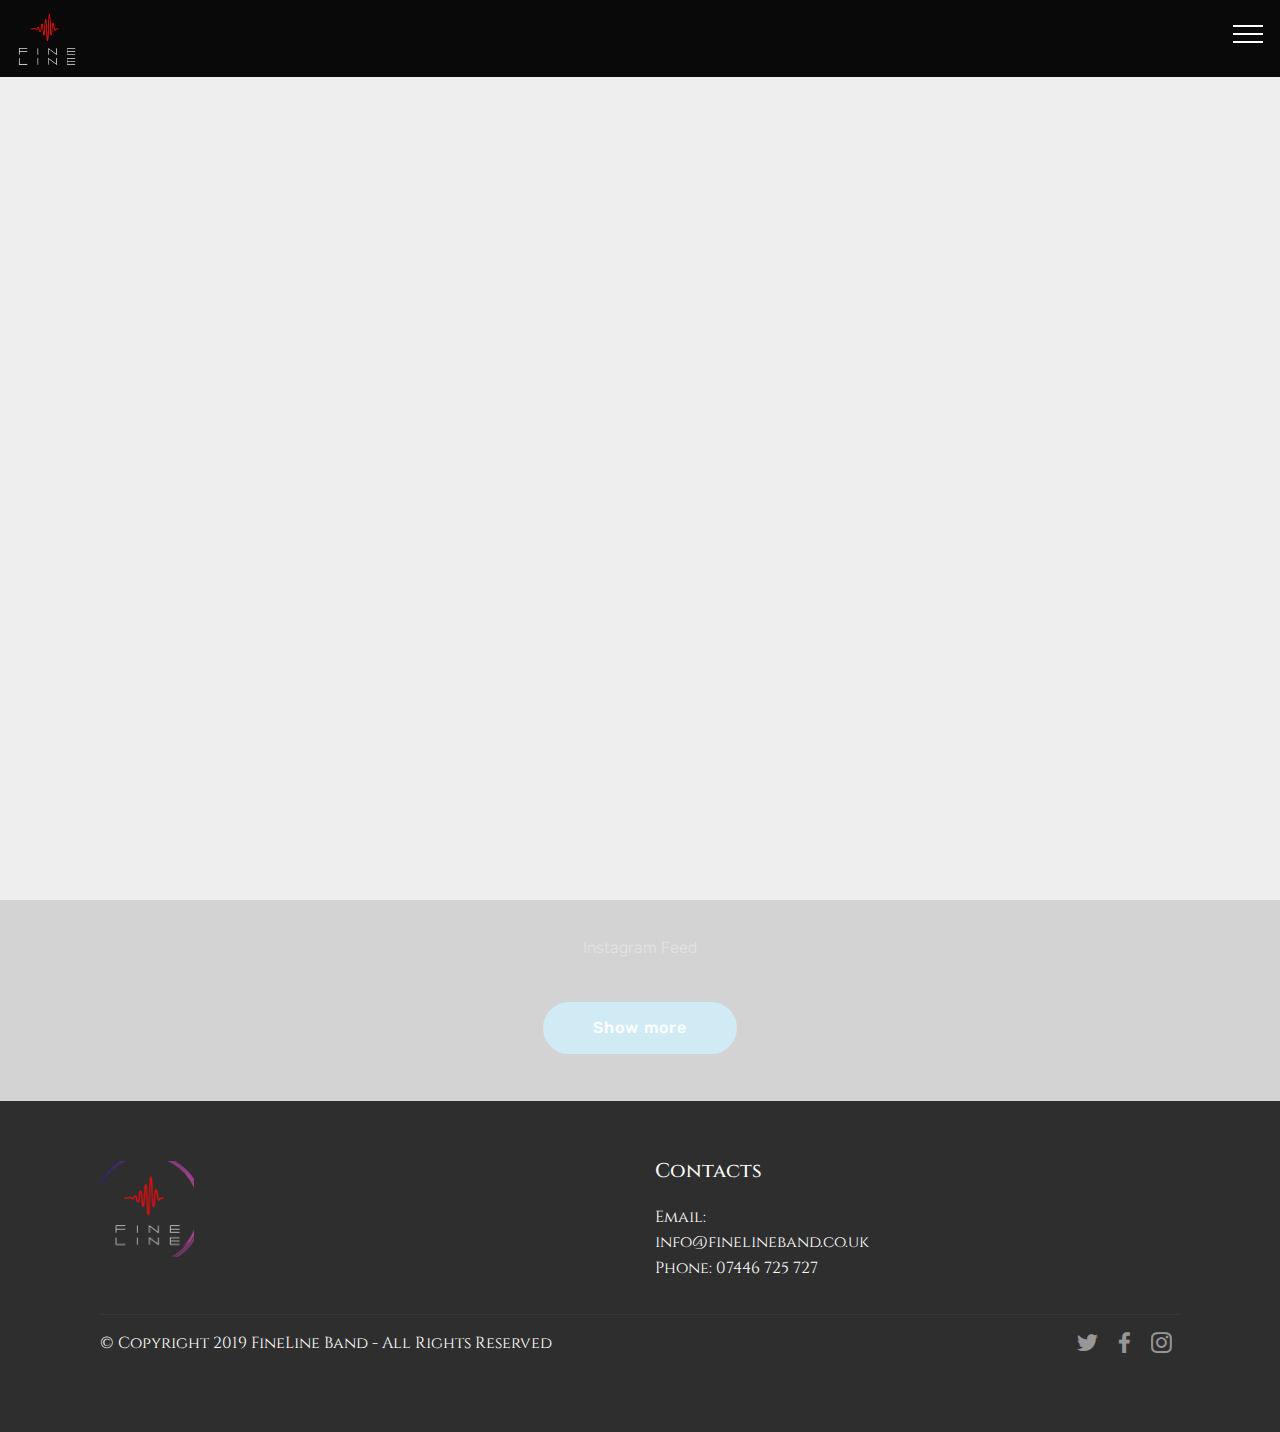
==== index.html @ c159d043 "Update index.html" ====
<!DOCTYPE html>
<html  >
<head>
  <!-- Site made with Mobirise Website Builder v4.11.2, https://mobirise.com -->
  <meta charset="UTF-8">
  <meta http-equiv="X-UA-Compatible" content="IE=edge">
  <meta name="generator" content="Mobirise v4.11.2, mobirise.com">
  <meta name="viewport" content="width=device-width, initial-scale=1, minimum-scale=1">
  <link rel="shortcut icon" href="assets/images/color-logo-transparent-116x114.png" type="image/x-icon">
  <meta name="description" content="">
  
  <title>Home</title>
  <link rel="stylesheet" href="assets/web/assets/mobirise-icons2/mobirise2.css">
  <link rel="stylesheet" href="assets/web/assets/mobirise-icons/mobirise-icons.css">
  <link rel="stylesheet" href="assets/bootstrap/css/bootstrap.min.css">
  <link rel="stylesheet" href="assets/bootstrap/css/bootstrap-grid.min.css">
  <link rel="stylesheet" href="assets/bootstrap/css/bootstrap-reboot.min.css">
  <link rel="stylesheet" href="assets/dropdown/css/style.css">
  <link rel="stylesheet" href="assets/tether/tether.min.css">
  <link rel="stylesheet" href="assets/socicon/css/styles.css">
  <link rel="stylesheet" href="assets/style.css">
  <link rel="stylesheet" href="assets/slick.css">
  <link rel="stylesheet" href="assets/theme/css/style.css">
  <link rel="preload" as="style" href="assets/mobirise/css/mbr-additional.css"><link rel="stylesheet" href="assets/mobirise/css/mbr-additional.css" type="text/css">
  
  
  
</head>
<body>
  <section class="menu cid-qTkzRZLJNu" once="menu" id="menu1-0">

    

    <nav class="navbar navbar-expand beta-menu navbar-dropdown align-items-center navbar-fixed-top collapsed">
        <button class="navbar-toggler navbar-toggler-right" type="button" data-toggle="collapse" data-target="#navbarSupportedContent" aria-controls="navbarSupportedContent" aria-expanded="false" aria-label="Toggle navigation">
            <div class="hamburger">
                <span></span>
                <span></span>
                <span></span>
                <span></span>
            </div>
        </button>
        <div class="menu-logo">
            <div class="navbar-brand">
                <span class="navbar-logo">
                    <a href="http://www.finelineband.co.uk">
                         <img src="assets/images/color-logo-transparent-116x114.png" alt="Mobirise" title="" style="height: 3.8rem;">
                    </a>
                </span>
                <span class="navbar-caption-wrap"><a class="navbar-caption text-white display-7" href="http://www.finelineband.co.uk"><br><br></a></span>
            </div>
        </div>
        <div class="collapse navbar-collapse" id="navbarSupportedContent">
            <ul class="navbar-nav nav-dropdown nav-right" data-app-modern-menu="true"><li class="nav-item">
                    <a class="nav-link link text-white display-4" href="https://www.facebook.com/pg/FineLineBandUK/events/?ref=page_internal" target="_blank"><span class="mbri-italic mbr-iconfont mbr-iconfont-btn"></span>About Us</a>
                </li><li class="nav-item"><a class="nav-link link text-white display-4" href="https://www.facebook.com/pg/FineLineBandUK/events/?ref=page_internal" target="_blank"><span class="mobi-mbri mobi-mbri-alert mbr-iconfont mbr-iconfont-btn"></span>Events</a></li></ul>
            
        </div>
    </nav>
</section>

<section class="engine"><a href="https://mobirise.info/n">simple web templates</a></section><section class="cid-qTkA127IK8 mbr-fullscreen" data-bg-video="https://www.youtube.com/embed/5vQicSEnjKI?rel=0&amp;showinfo=0&amp;autoplay=0&amp;mute=1&amp;loop=0" id="header2-1">

    

    

    <div class="container align-center">
        <div class="row justify-content-md-center">
            <div class="mbr-white col-md-10">
                
                
                
                
            </div>
        </div>
    </div>
    
</section>

<section class="mbr-instagram-feed" data-rows="2" data-per-row-slider="" data-spacing="3" data-full-width="" data-token="8498760851.727bfe1.b28c73f91b1c40fe9039721c25853ff3" data-per-row-grid="6" id="instagram-feed-block-b" data-rv-view="6" style="background-color: rgb(35, 35, 35); padding-top: 40px; padding-bottom: 40px;">
    
    <div class="container container_toggle">
        <div class="row">
            <div class="col">
                <div class="inst">
                    <h1 class="inst__title align-center mbr-fonts-style display-4">Instagram Feed</h1>
                    <div class="inst__content"></div>
                    <div class="inst__more mbr-section-btn align-center" buttons="0"><a class="btn btn-md btn-primary display-4" href="#">Show more</a></div>
                </div>
            </div>
        </div>
    </div>
</section>

<section class="cid-qTkAaeaxX5" id="footer1-2">

    

    

    <div class="container">
        <div class="media-container-row content text-white">
            <div class="col-12 col-md-3">
                <div class="media-wrap">
                    <a href="http://www.finelineband.co.uk">
                        <img src="assets/images/color-logo-transparent-122x124.png" alt="Mobirise" title="">
                    </a>
                </div>
            </div>
            <div class="col-12 col-md-3 mbr-fonts-style display-7">
                <h5 class="pb-3"></h5>
                <p class="mbr-text"></p>
            </div>
            <div class="col-12 col-md-3 mbr-fonts-style display-7">
                <h5 class="pb-3">
                    Contacts
                </h5>
                <p class="mbr-text">
                    Email: info@finelineband.co.uk &nbsp;&nbsp;<br>Phone: 07446 725 727<br></p>
            </div>
            <div class="col-12 col-md-3 mbr-fonts-style display-7">
                <h5 class="pb-3"></h5>
                <p class="mbr-text"></p>
            </div>
        </div>
        <div class="footer-lower">
            <div class="media-container-row">
                <div class="col-sm-12">
                    <hr>
                </div>
            </div>
            <div class="media-container-row mbr-white">
                <div class="col-sm-6 copyright">
                    <p class="mbr-text mbr-fonts-style display-7">
                        © Copyright 2019 FineLine Band - All Rights Reserved
                    </p>
                </div>
                <div class="col-md-6">
                    <div class="social-list align-right">
                        <div class="soc-item">
                            <a href="https://twitter.com/FineLineBandUK" target="_blank">
                                <span class="mbr-iconfont mbr-iconfont-social socicon-twitter socicon"></span>
                            </a>
                        </div>
                        <div class="soc-item">
                            <a href="https://www.facebook.com/FineLineBandUK/" target="_blank">
                                <span class="mbr-iconfont mbr-iconfont-social socicon-facebook socicon"></span>
                            </a>
                        </div>
                        <div class="soc-item">
                            <a href="https://www.instagram.com/finelineband" target="_blank">
                                <span class="mbr-iconfont mbr-iconfont-social socicon-instagram socicon"></span>
                            </a>
                        </div>
                        
                        
                        
                    </div>
                </div>
            </div>
        </div>
    </div>
</section>


  <script src="assets/web/assets/jquery/jquery.min.js"></script>
  <script src="assets/popper/popper.min.js"></script>
  <script src="assets/bootstrap/js/bootstrap.min.js"></script>
  <script src="assets/smoothscroll/smooth-scroll.js"></script>
  <script src="assets/dropdown/js/nav-dropdown.js"></script>
  <script src="assets/dropdown/js/navbar-dropdown.js"></script>
  <script src="assets/tether/tether.min.js"></script>
  <script src="assets/ytplayer/jquery.mb.ytplayer.min.js"></script>
  <script src="assets/vimeoplayer/jquery.mb.vimeo_player.js"></script>
  <script src="assets/touchswipe/jquery.touch-swipe.min.js"></script>
  <script src="assets/index.js"></script>
  <script src="assets/slick.min.js"></script>
  <script src="assets/theme/js/script.js"></script>
  
  
</body>
</html>
---- assets/web/assets/mobirise-icons2/mobirise2.css ----
@font-face {
  font-family: 'Moririse2';
  font-display: swap;
  src:  url('mobirise2.eot?f2bix4');
  src:  url('mobirise2.eot?f2bix4#iefix') format('embedded-opentype'),
    url('mobirise2.ttf?f2bix4') format('truetype'),
    url('mobirise2.woff?f2bix4') format('woff'),
    url('mobirise2.svg?f2bix4#mobirise2') format('svg');
  font-weight: normal;
  font-style: normal;
}

[class^="mobi-"], [class*=" mobi-"] {
  /* use !important to prevent issues with browser extensions that change fonts */
  font-family: 'Moririse2' !important;
  speak: none;
  font-style: normal;
  font-weight: normal;
  font-variant: normal;
  text-transform: none;
  line-height: 1;

  /* Better Font Rendering =========== */
  -webkit-font-smoothing: antialiased;
  -moz-osx-font-smoothing: grayscale;
}

.mobi-mbri-add-submenu:before {
  content: "\e900";
}
.mobi-mbri-alert:before {
  content: "\e901";
}
.mobi-mbri-align-center:before {
  content: "\e902";
}
.mobi-mbri-align-justify:before {
  content: "\e903";
}
.mobi-mbri-align-left:before {
  content: "\e904";
}
.mobi-mbri-align-right:before {
  content: "\e905";
}
.mobi-mbri-android:before {
  content: "\e906";
}
.mobi-mbri-apple:before {
  content: "\e907";
}
.mobi-mbri-arrow-down:before {
  content: "\e908";
}
.mobi-mbri-arrow-next:before {
  content: "\e909";
}
.mobi-mbri-arrow-prev:before {
  content: "\e90a";
}
.mobi-mbri-arrow-up:before {
  content: "\e90b";
}
.mobi-mbri-bold:before {
  content: "\e90c";
}
.mobi-mbri-bookmark:before {
  content: "\e90d";
}
.mobi-mbri-bootstrap:before {
  content: "\e90e";
}
.mobi-mbri-briefcase:before {
  content: "\e90f";
}
.mobi-mbri-browse:before {
  content: "\e910";
}
.mobi-mbri-bulleted-list:before {
  content: "\e911";
}
.mobi-mbri-calendar:before {
  content: "\e912";
}
.mobi-mbri-camera:before {
  content: "\e913";
}
.mobi-mbri-cart-add:before {
  content: "\e914";
}
.mobi-mbri-cart-full:before {
  content: "\e915";
}
.mobi-mbri-cash:before {
  content: "\e916";
}
.mobi-mbri-change-style:before {
  content: "\e917";
}
.mobi-mbri-chat:before {
  content: "\e918";
}
.mobi-mbri-clock:before {
  content: "\e919";
}
.mobi-mbri-close:before {
  content: "\e91a";
}
.mobi-mbri-cloud:before {
  content: "\e91b";
}
.mobi-mbri-code:before {
  content: "\e91c";
}
.mobi-mbri-contact-form:before {
  content: "\e91d";
}
.mobi-mbri-credit-card:before {
  content: "\e91e";
}
.mobi-mbri-cursor-click:before {
  content: "\e91f";
}
.mobi-mbri-cust-feedback:before {
  content: "\e920";
}
.mobi-mbri-database:before {
  content: "\e921";
}
.mobi-mbri-delivery:before {
  content: "\e922";
}
.mobi-mbri-desktop:before {
  content: "\e923";
}
.mobi-mbri-devices:before {
  content: "\e924";
}
.mobi-mbri-down:before {
  content: "\e925";
}
.mobi-mbri-download-2:before {
  content: "\e926";
}
.mobi-mbri-download:before {
  content: "\e927";
}
.mobi-mbri-drag-n-drop-2:before {
  content: "\e928";
}
.mobi-mbri-drag-n-drop:before {
  content: "\e929";
}
.mobi-mbri-edit-2:before {
  content: "\e92a";
}
.mobi-mbri-edit:before {
  content: "\e92b";
}
.mobi-mbri-error:before {
  content: "\e92c";
}
.mobi-mbri-extension:before {
  content: "\e92d";
}
.mobi-mbri-features:before {
  content: "\e92e";
}
.mobi-mbri-file:before {
  content: "\e92f";
}
.mobi-mbri-flag:before {
  content: "\e930";
}
.mobi-mbri-folder:before {
  content: "\e931";
}
.mobi-mbri-gift:before {
  content: "\e932";
}
.mobi-mbri-github:before {
  content: "\e933";
}
.mobi-mbri-globe-2:before {
  content: "\e934";
}
.mobi-mbri-globe:before {
  content: "\e935";
}
.mobi-mbri-growing-chart:before {
  content: "\e936";
}
.mobi-mbri-hearth:before {
  content: "\e937";
}
.mobi-mbri-help:before {
  content: "\e938";
}
.mobi-mbri-home:before {
  content: "\e939";
}
.mobi-mbri-hot-cup:before {
  content: "\e93a";
}
.mobi-mbri-idea:before {
  content: "\e93b";
}
.mobi-mbri-image-gallery:before {
  content: "\e93c";
}
.mobi-mbri-image-slider:before {
  content: "\e93d";
}
.mobi-mbri-info:before {
  content: "\e93e";
}
.mobi-mbri-italic:before {
  content: "\e93f";
}
.mobi-mbri-key:before {
  content: "\e940";
}
.mobi-mbri-laptop:before {
  content: "\e941";
}
.mobi-mbri-layers:before {
  content: "\e942";
}
.mobi-mbri-left-right:before {
  content: "\e943";
}
.mobi-mbri-left:before {
  content: "\e944";
}
.mobi-mbri-letter:before {
  content: "\e945";
}
.mobi-mbri-like:before {
  content: "\e946";
}
.mobi-mbri-link:before {
  content: "\e947";
}
.mobi-mbri-lock:before {
  content: "\e948";
}
.mobi-mbri-login:before {
  content: "\e949";
}
.mobi-mbri-logout:before {
  content: "\e94a";
}
.mobi-mbri-magic-stick:before {
  content: "\e94b";
}
.mobi-mbri-map-pin:before {
  content: "\e94c";
}
.mobi-mbri-menu:before {
  content: "\e94d";
}
.mobi-mbri-mobile-2:before {
  content: "\e94e";
}
.mobi-mbri-mobile-horizontal:before {
  content: "\e94f";
}
.mobi-mbri-mobile:before {
  content: "\e950";
}
.mobi-mbri-mobirise:before {
  content: "\e951";
}
.mobi-mbri-more-horizontal:before {
  content: "\e952";
}
.mobi-mbri-more-vertical:before {
  content: "\e953";
}
.mobi-mbri-music:before {
  content: "\e954";
}
.mobi-mbri-new-file:before {
  content: "\e955";
}
.mobi-mbri-numbered-list:before {
  content: "\e956";
}
.mobi-mbri-opened-folder:before {
  content: "\e957";
}
.mobi-mbri-pages:before {
  content: "\e958";
}
.mobi-mbri-paper-plane:before {
  content: "\e959";
}
.mobi-mbri-paperclip:before {
  content: "\e95a";
}
.mobi-mbri-phone:before {
  content: "\e95b";
}
.mobi-mbri-photo:before {
  content: "\e95c";
}
.mobi-mbri-photos:before {
  content: "\e95d";
}
.mobi-mbri-pin:before {
  content: "\e95e";
}
.mobi-mbri-play:before {
  content: "\e95f";
}
.mobi-mbri-plus:before {
  content: "\e960";
}
.mobi-mbri-preview:before {
  content: "\e961";
}
.mobi-mbri-print:before {
  content: "\e962";
}
.mobi-mbri-protect:before {
  content: "\e963";
}
.mobi-mbri-question:before {
  content: "\e964";
}
.mobi-mbri-quote-left:before {
  content: "\e965";
}
.mobi-mbri-quote-right:before {
  content: "\e966";
}
.mobi-mbri-redo:before {
  content: "\e967";
}
.mobi-mbri-refresh:before {
  content: "\e968";
}
.mobi-mbri-responsive-2:before {
  content: "\e969";
}
.mobi-mbri-responsive:before {
  content: "\e96a";
}
.mobi-mbri-right:before {
  content: "\e96b";
}
.mobi-mbri-rocket:before {
  content: "\e96c";
}
.mobi-mbri-sad-face:before {
  content: "\e96d";
}
.mobi-mbri-sale:before {
  content: "\e96e";
}
.mobi-mbri-save:before {
  content: "\e96f";
}
.mobi-mbri-search:before {
  content: "\e970";
}
.mobi-mbri-setting-2:before {
  content: "\e971";
}
.mobi-mbri-setting-3:before {
  content: "\e972";
}
.mobi-mbri-setting:before {
  content: "\e973";
}
.mobi-mbri-share:before {
  content: "\e974";
}
.mobi-mbri-shopping-bag:before {
  content: "\e975";
}
.mobi-mbri-shopping-basket:before {
  content: "\e976";
}
.mobi-mbri-shopping-cart:before {
  content: "\e977";
}
.mobi-mbri-sites:before {
  content: "\e978";
}
.mobi-mbri-smile-face:before {
  content: "\e979";
}
.mobi-mbri-speed:before {
  content: "\e97a";
}
.mobi-mbri-star:before {
  content: "\e97b";
}
.mobi-mbri-success:before {
  content: "\e97c";
}
.mobi-mbri-sun:before {
  content: "\e97d";
}
.mobi-mbri-sun2:before {
  content: "\e97e";
}
.mobi-mbri-tablet-vertical:before {
  content: "\e97f";
}
.mobi-mbri-tablet:before {
  content: "\e980";
}
.mobi-mbri-target:before {
  content: "\e981";
}
.mobi-mbri-timer:before {
  content: "\e982";
}
.mobi-mbri-to-ftp:before {
  content: "\e983";
}
.mobi-mbri-to-local-drive:before {
  content: "\e984";
}
.mobi-mbri-touch-swipe:before {
  content: "\e985";
}
.mobi-mbri-touch:before {
  content: "\e986";
}
.mobi-mbri-trash:before {
  content: "\e987";
}
.mobi-mbri-underline:before {
  content: "\e988";
}
.mobi-mbri-undo:before {
  content: "\e989";
}
.mobi-mbri-unlink:before {
  content: "\e98a";
}
.mobi-mbri-unlock:before {
  content: "\e98b";
}
.mobi-mbri-up-down:before {
  content: "\e98c";
}
.mobi-mbri-up:before {
  content: "\e98d";
}
.mobi-mbri-update:before {
  content: "\e98e";
}
.mobi-mbri-upload-2:before {
  content: "\e98f";
}
.mobi-mbri-upload:before {
  content: "\e990";
}
.mobi-mbri-user-2:before {
  content: "\e991";
}
.mobi-mbri-user:before {
  content: "\e992";
}
.mobi-mbri-users:before {
  content: "\e993";
}
.mobi-mbri-video-play:before {
  content: "\e994";
}
.mobi-mbri-video:before {
  content: "\e995";
}
.mobi-mbri-watch:before {
  content: "\e996";
}
.mobi-mbri-website-theme-2:before {
  content: "\e997";
}
.mobi-mbri-website-theme:before {
  content: "\e998";
}
.mobi-mbri-wifi:before {
  content: "\e999";
}
.mobi-mbri-windows:before {
  content: "\e99a";
}
.mobi-mbri-zoom-in:before {
  content: "\e99b";
}
.mobi-mbri-zoom-out:before {
  content: "\e99c";
}
---- assets/web/assets/mobirise-icons/mobirise-icons.css ----
@font-face {
  font-family: 'MobiriseIcons';
  src:  url('mobirise-icons.eot?spat4u');
  src:  url('mobirise-icons.eot?spat4u#iefix') format('embedded-opentype'),
    url('mobirise-icons.ttf?spat4u') format('truetype'),
    url('mobirise-icons.woff?spat4u') format('woff'),
    url('mobirise-icons.svg?spat4u#MobiriseIcons') format('svg');
  font-weight: normal;
  font-style: normal;
  font-display: swap;
}

[class^="mbri-"], [class*=" mbri-"] {
  /* use !important to prevent issues with browser extensions that change fonts */
  font-family: MobiriseIcons !important;
  speak: none;
  font-style: normal;
  font-weight: normal;
  font-variant: normal;
  text-transform: none;
  line-height: 1;

  /* Better Font Rendering =========== */
  -webkit-font-smoothing: antialiased;
  -moz-osx-font-smoothing: grayscale;
}

.mbri-add-submenu:before {
  content: "\e900";
}
.mbri-alert:before {
  content: "\e901";
}
.mbri-align-center:before {
  content: "\e902";
}
.mbri-align-justify:before {
  content: "\e903";
}
.mbri-align-left:before {
  content: "\e904";
}
.mbri-align-right:before {
  content: "\e905";
}
.mbri-android:before {
  content: "\e906";
}
.mbri-apple:before {
  content: "\e907";
}
.mbri-arrow-down:before {
  content: "\e908";
}
.mbri-arrow-next:before {
  content: "\e909";
}
.mbri-arrow-prev:before {
  content: "\e90a";
}
.mbri-arrow-up:before {
  content: "\e90b";
}
.mbri-bold:before {
  content: "\e90c";
}
.mbri-bookmark:before {
  content: "\e90d";
}
.mbri-bootstrap:before {
  content: "\e90e";
}
.mbri-briefcase:before {
  content: "\e90f";
}
.mbri-browse:before {
  content: "\e910";
}
.mbri-bulleted-list:before {
  content: "\e911";
}
.mbri-calendar:before {
  content: "\e912";
}
.mbri-camera:before {
  content: "\e913";
}
.mbri-cart-add:before {
  content: "\e914";
}
.mbri-cart-full:before {
  content: "\e915";
}
.mbri-cash:before {
  content: "\e916";
}
.mbri-change-style:before {
  content: "\e917";
}
.mbri-chat:before {
  content: "\e918";
}
.mbri-clock:before {
  content: "\e919";
}
.mbri-close:before {
  content: "\e91a";
}
.mbri-cloud:before {
  content: "\e91b";
}
.mbri-code:before {
  content: "\e91c";
}
.mbri-contact-form:before {
  content: "\e91d";
}
.mbri-credit-card:before {
  content: "\e91e";
}
.mbri-cursor-click:before {
  content: "\e91f";
}
.mbri-cust-feedback:before {
  content: "\e920";
}
.mbri-database:before {
  content: "\e921";
}
.mbri-delivery:before {
  content: "\e922";
}
.mbri-desktop:before {
  content: "\e923";
}
.mbri-devices:before {
  content: "\e924";
}
.mbri-down:before {
  content: "\e925";
}
.mbri-download:before {
  content: "\e989";
}
.mbri-drag-n-drop:before {
  content: "\e927";
}
.mbri-drag-n-drop2:before {
  content: "\e928";
}
.mbri-edit:before {
  content: "\e929";
}
.mbri-edit2:before {
  content: "\e92a";
}
.mbri-error:before {
  content: "\e92b";
}
.mbri-extension:before {
  content: "\e92c";
}
.mbri-features:before {
  content: "\e92d";
}
.mbri-file:before {
  content: "\e92e";
}
.mbri-flag:before {
  content: "\e92f";
}
.mbri-folder:before {
  content: "\e930";
}
.mbri-gift:before {
  content: "\e931";
}
.mbri-github:before {
  content: "\e932";
}
.mbri-globe:before {
  content: "\e933";
}
.mbri-globe-2:before {
  content: "\e934";
}
.mbri-growing-chart:before {
  content: "\e935";
}
.mbri-hearth:before {
  content: "\e936";
}
.mbri-help:before {
  content: "\e937";
}
.mbri-home:before {
  content: "\e938";
}
.mbri-hot-cup:before {
  content: "\e939";
}
.mbri-idea:before {
  content: "\e93a";
}
.mbri-image-gallery:before {
  content: "\e93b";
}
.mbri-image-slider:before {
  content: "\e93c";
}
.mbri-info:before {
  content: "\e93d";
}
.mbri-italic:before {
  content: "\e93e";
}
.mbri-key:before {
  content: "\e93f";
}
.mbri-laptop:before {
  content: "\e940";
}
.mbri-layers:before {
  content: "\e941";
}
.mbri-left-right:before {
  content: "\e942";
}
.mbri-left:before {
  content: "\e943";
}
.mbri-letter:before {
  content: "\e944";
}
.mbri-like:before {
  content: "\e945";
}
.mbri-link:before {
  content: "\e946";
}
.mbri-lock:before {
  content: "\e947";
}
.mbri-login:before {
  content: "\e948";
}
.mbri-logout:before {
  content: "\e949";
}
.mbri-magic-stick:before {
  content: "\e94a";
}
.mbri-map-pin:before {
  content: "\e94b";
}
.mbri-menu:before {
  content: "\e94c";
}
.mbri-mobile:before {
  content: "\e94d";
}
.mbri-mobile2:before {
  content: "\e94e";
}
.mbri-mobirise:before {
  content: "\e94f";
}
.mbri-more-horizontal:before {
  content: "\e950";
}
.mbri-more-vertical:before {
  content: "\e951";
}
.mbri-music:before {
  content: "\e952";
}
.mbri-new-file:before {
  content: "\e953";
}
.mbri-numbered-list:before {
  content: "\e954";
}
.mbri-opened-folder:before {
  content: "\e955";
}
.mbri-pages:before {
  content: "\e956";
}
.mbri-paper-plane:before {
  content: "\e957";
}
.mbri-paperclip:before {
  content: "\e958";
}
.mbri-photo:before {
  content: "\e959";
}
.mbri-photos:before {
  content: "\e95a";
}
.mbri-pin:before {
  content: "\e95b";
}
.mbri-play:before {
  content: "\e95c";
}
.mbri-plus:before {
  content: "\e95d";
}
.mbri-preview:before {
  content: "\e95e";
}
.mbri-print:before {
  content: "\e95f";
}
.mbri-protect:before {
  content: "\e960";
}
.mbri-question:before {
  content: "\e961";
}
.mbri-quote-left:before {
  content: "\e962";
}
.mbri-quote-right:before {
  content: "\e963";
}
.mbri-refresh:before {
  content: "\e964";
}
.mbri-responsive:before {
  content: "\e965";
}
.mbri-right:before {
  content: "\e966";
}
.mbri-rocket:before {
  content: "\e967";
}
.mbri-sad-face:before {
  content: "\e968";
}
.mbri-sale:before {
  content: "\e969";
}
.mbri-save:before {
  content: "\e96a";
}
.mbri-search:before {
  content: "\e96b";
}
.mbri-setting:before {
  content: "\e96c";
}
.mbri-setting2:before {
  content: "\e96d";
}
.mbri-setting3:before {
  content: "\e96e";
}
.mbri-share:before {
  content: "\e96f";
}
.mbri-shopping-bag:before {
  content: "\e970";
}
.mbri-shopping-basket:before {
  content: "\e971";
}
.mbri-shopping-cart:before {
  content: "\e972";
}
.mbri-sites:before {
  content: "\e973";
}
.mbri-smile-face:before {
  content: "\e974";
}
.mbri-speed:before {
  content: "\e975";
}
.mbri-star:before {
  content: "\e976";
}
.mbri-success:before {
  content: "\e977";
}
.mbri-sun:before {
  content: "\e978";
}
.mbri-sun2:before {
  content: "\e979";
}
.mbri-tablet:before {
  content: "\e97a";
}
.mbri-tablet-vertical:before {
  content: "\e97b";
}
.mbri-target:before {
  content: "\e97c";
}
.mbri-timer:before {
  content: "\e97d";
}
.mbri-to-ftp:before {
  content: "\e97e";
}
.mbri-to-local-drive:before {
  content: "\e97f";
}
.mbri-touch-swipe:before {
  content: "\e980";
}
.mbri-touch:before {
  content: "\e981";
}
.mbri-trash:before {
  content: "\e982";
}
.mbri-underline:before {
  content: "\e983";
}
.mbri-unlink:before {
  content: "\e984";
}
.mbri-unlock:before {
  content: "\e985";
}
.mbri-up-down:before {
  content: "\e986";
}
.mbri-up:before {
  content: "\e987";
}
.mbri-update:before {
  content: "\e988";
}
.mbri-upload:before {
 content: "\e926"; 
}
.mbri-user:before {
  content: "\e98a";
}
.mbri-user2:before {
  content: "\e98b";
}
.mbri-users:before {
  content: "\e98c";
}
.mbri-video:before {
  content: "\e98d";
}
.mbri-video-play:before {
  content: "\e98e";
}
.mbri-watch:before {
  content: "\e98f";
}
.mbri-website-theme:before {
  content: "\e990";
}
.mbri-wifi:before {
  content: "\e991";
}
.mbri-windows:before {
  content: "\e992";
}
.mbri-zoom-out:before {
  content: "\e993";
}
.mbri-redo:before {
  content: "\e994";
}
.mbri-undo:before {
  content: "\e995";
}
---- assets/dropdown/css/style.css ----
.navbar-dropdown {
  left: 0;
  padding: 0;
  position: absolute;
  right: 0;
  top: 0;
  transition: all 0.45s ease;
  z-index: 1030;
  background: #282828; }
  .navbar-dropdown .navbar-logo {
    margin-right: 0.8rem;
    transition: margin 0.3s ease-in-out;
    vertical-align: middle; }
    .navbar-dropdown .navbar-logo img {
      height: 3.125rem;
      transition: all 0.3s ease-in-out; }
    .navbar-dropdown .navbar-logo.mbr-iconfont {
      font-size: 3.125rem;
      line-height: 3.125rem; }
  .navbar-dropdown .navbar-caption {
    font-weight: 700;
    white-space: normal;
    vertical-align: -4px;
    line-height: 3.125rem !important; }
    .navbar-dropdown .navbar-caption, .navbar-dropdown .navbar-caption:hover {
      color: inherit;
      text-decoration: none; }
  .navbar-dropdown .mbr-iconfont + .navbar-caption {
    vertical-align: -1px; }
  .navbar-dropdown.navbar-fixed-top {
    position: fixed; }
  .navbar-dropdown .navbar-brand span {
    vertical-align: -4px; }
  .navbar-dropdown.bg-color.transparent {
    background: none; }
  .navbar-dropdown.navbar-short .navbar-brand {
    padding: 0.625rem 0; }
    .navbar-dropdown.navbar-short .navbar-brand span {
      vertical-align: -1px; }
  .navbar-dropdown.navbar-short .navbar-caption {
    line-height: 2.375rem !important;
    vertical-align: -2px; }
  .navbar-dropdown.navbar-short .navbar-logo {
    margin-right: 0.5rem; }
    .navbar-dropdown.navbar-short .navbar-logo img {
      height: 2.375rem; }
    .navbar-dropdown.navbar-short .navbar-logo.mbr-iconfont {
      font-size: 2.375rem;
      line-height: 2.375rem; }
  .navbar-dropdown.navbar-short .mbr-table-cell {
    height: 3.625rem; }
  .navbar-dropdown .navbar-close {
    left: 0.6875rem;
    position: fixed;
    top: 0.75rem;
    z-index: 1000; }
  .navbar-dropdown .hamburger-icon {
    content: "";
    display: inline-block;
    vertical-align: middle;
    width: 16px;
    -webkit-box-shadow: 0 -6px 0 1px #282828,0 0 0 1px #282828,0 6px 0 1px #282828;
    -moz-box-shadow: 0 -6px 0 1px #282828,0 0 0 1px #282828,0 6px 0 1px #282828;
    box-shadow: 0 -6px 0 1px #282828,0 0 0 1px #282828,0 6px 0 1px #282828; }

.dropdown-menu .dropdown-toggle[data-toggle="dropdown-submenu"]::after {
  border-bottom: 0.35em solid transparent;
  border-left: 0.35em solid;
  border-right: 0;
  border-top: 0.35em solid transparent;
  margin-left: 0.3rem; }

.dropdown-menu .dropdown-item:focus {
  outline: 0; }

.nav-dropdown {
  font-size: 0.75rem;
  font-weight: 500;
  height: auto !important; }
  .nav-dropdown .nav-btn {
    padding-left: 1rem; }
  .nav-dropdown .link {
    margin: .667em 1.667em;
    font-weight: 500;
    padding: 0;
    transition: color .2s ease-in-out; }
    .nav-dropdown .link.dropdown-toggle {
      margin-right: 2.583em; }
      .nav-dropdown .link.dropdown-toggle::after {
        margin-left: .25rem;
        border-top: 0.35em solid;
        border-right: 0.35em solid transparent;
        border-left: 0.35em solid transparent;
        border-bottom: 0; }
      .nav-dropdown .link.dropdown-toggle[aria-expanded="true"] {
        margin: 0;
        padding: 0.667em 3.263em  0.667em 1.667em; }
  .nav-dropdown .link::after,
  .nav-dropdown .dropdown-item::after {
    color: inherit; }
  .nav-dropdown .btn {
    font-size: 0.75rem;
    font-weight: 700;
    letter-spacing: 0;
    margin-bottom: 0;
    padding-left: 1.25rem;
    padding-right: 1.25rem; }
  .nav-dropdown .dropdown-menu {
    border-radius: 0;
    border: 0;
    left: 0;
    margin: 0;
    padding-bottom: 1.25rem;
    padding-top: 1.25rem;
    position: relative; }
  .nav-dropdown .dropdown-submenu {
    margin-left: 0.125rem;
    top: 0; }
  .nav-dropdown .dropdown-item {
    font-weight: 500;
    line-height: 2;
    padding: 0.3846em 4.615em 0.3846em 1.5385em;
    position: relative;
    transition: color .2s ease-in-out, background-color .2s ease-in-out; }
    .nav-dropdown .dropdown-item::after {
      margin-top: -0.3077em;
      position: absolute;
      right: 1.1538em;
      top: 50%; }
    .nav-dropdown .dropdown-item:focus, .nav-dropdown .dropdown-item:hover {
      background: none; }

@media (max-width: 767px) {
  .nav-dropdown.navbar-toggleable-sm {
    bottom: 0;
    display: none;
    left: 0;
    overflow-x: hidden;
    position: fixed;
    top: 0;
    transform: translateX(-100%);
    -ms-transform: translateX(-100%);
    -webkit-transform: translateX(-100%);
    width: 18.75rem;
    z-index: 999; } }
.nav-dropdown.navbar-toggleable-xl {
  bottom: 0;
  display: none;
  left: 0;
  overflow-x: hidden;
  position: fixed;
  top: 0;
  transform: translateX(-100%);
  -ms-transform: translateX(-100%);
  -webkit-transform: translateX(-100%);
  width: 18.75rem;
  z-index: 999; }

.nav-dropdown-sm {
  display: block !important;
  overflow-x: hidden;
  overflow: auto;
  padding-top: 3.875rem; }
  .nav-dropdown-sm::after {
    content: "";
    display: block;
    height: 3rem;
    width: 100%; }
  .nav-dropdown-sm.collapse.in ~ .navbar-close {
    display: block !important; }
  .nav-dropdown-sm.collapsing, .nav-dropdown-sm.collapse.in {
    transform: translateX(0);
    -ms-transform: translateX(0);
    -webkit-transform: translateX(0);
    transition: all 0.25s ease-out;
    -webkit-transition: all 0.25s ease-out;
    background: #282828; }
  .nav-dropdown-sm.collapsing[aria-expanded="false"] {
    transform: translateX(-100%);
    -ms-transform: translateX(-100%);
    -webkit-transform: translateX(-100%); }
  .nav-dropdown-sm .nav-item {
    display: block;
    margin-left: 0 !important;
    padding-left: 0; }
  .nav-dropdown-sm .link,
  .nav-dropdown-sm .dropdown-item {
    border-top: 1px dotted rgba(255, 255, 255, 0.1);
    font-size: 0.8125rem;
    line-height: 1.6;
    margin: 0 !important;
    padding: 0.875rem 2.4rem 0.875rem 1.5625rem !important;
    position: relative;
    white-space: normal; }
    .nav-dropdown-sm .link:focus, .nav-dropdown-sm .link:hover,
    .nav-dropdown-sm .dropdown-item:focus,
    .nav-dropdown-sm .dropdown-item:hover {
      background: rgba(0, 0, 0, 0.2) !important;
      color: #c0a375; }
  .nav-dropdown-sm .nav-btn {
    position: relative;
    padding: 1.5625rem 1.5625rem 0 1.5625rem; }
    .nav-dropdown-sm .nav-btn::before {
      border-top: 1px dotted rgba(255, 255, 255, 0.1);
      content: "";
      left: 0;
      position: absolute;
      top: 0;
      width: 100%; }
    .nav-dropdown-sm .nav-btn + .nav-btn {
      padding-top: 0.625rem; }
      .nav-dropdown-sm .nav-btn + .nav-btn::before {
        display: none; }
  .nav-dropdown-sm .btn {
    padding: 0.625rem 0; }
  .nav-dropdown-sm .dropdown-toggle[data-toggle="dropdown-submenu"]::after {
    margin-left: .25rem;
    border-top: 0.35em solid;
    border-right: 0.35em solid transparent;
    border-left: 0.35em solid transparent;
    border-bottom: 0; }
  .nav-dropdown-sm .dropdown-toggle[data-toggle="dropdown-submenu"][aria-expanded="true"]::after {
    border-top: 0;
    border-right: 0.35em solid transparent;
    border-left: 0.35em solid transparent;
    border-bottom: 0.35em solid; }
  .nav-dropdown-sm .dropdown-menu {
    margin: 0;
    padding: 0;
    position: relative;
    top: 0;
    left: 0;
    width: 100%;
    border: 0;
    float: none;
    border-radius: 0;
    background: none; }
  .nav-dropdown-sm .dropdown-submenu {
    left: 100%;
    margin-left: 0.125rem;
    margin-top: -1.25rem;
    top: 0; }

.navbar-toggleable-sm .nav-dropdown .dropdown-menu {
  position: absolute; }

.navbar-toggleable-sm .nav-dropdown .dropdown-submenu {
  left: 100%;
  margin-left: 0.125rem;
  margin-top: -1.25rem;
  top: 0; }

.navbar-toggleable-sm.opened .nav-dropdown .dropdown-menu {
  position: relative; }

.navbar-toggleable-sm.opened .nav-dropdown .dropdown-submenu {
  left: 0;
  margin-left: 00rem;
  margin-top: 0rem;
  top: 0; }

.is-builder .nav-dropdown.collapsing {
  transition: none !important; }

/*# sourceMappingURL=style.css.map */
---- assets/socicon/css/styles.css ----
@charset "UTF-8";

@font-face {
  font-family: "socicon";
  src:url("../fonts/socicon.eot");
  src:url("../fonts/socicon.eot?#iefix") format("embedded-opentype"),
    url("../fonts/socicon.woff") format("woff"),
    url("../fonts/socicon.ttf") format("truetype"),
    url("../fonts/socicon.svg#socicon") format("svg");
  font-weight: normal;
  font-style: normal;
  font-display:swap;
}

[data-icon]:before {
  font-family: "socicon" !important;
  content: attr(data-icon);
  font-style: normal !important;
  font-weight: normal !important;
  font-variant: normal !important;
  text-transform: none !important;
  speak: none;
  line-height: 1;
  -webkit-font-smoothing: antialiased;
  -moz-osx-font-smoothing: grayscale;
}

[class^="socicon-"]:before,
[class*=" socicon-"]:before {
  font-family: "socicon" !important;
  font-style: normal !important;
  font-weight: normal !important;
  font-variant: normal !important;
  text-transform: none !important;
  speak: none;
  line-height: 1;
  -webkit-font-smoothing: antialiased;
  -moz-osx-font-smoothing: grayscale;
}

.socicon-modelmayhem:before {
  content: "\e000";
}
.socicon-mixcloud:before {
  content: "\e001";
}
.socicon-drupal:before {
  content: "\e002";
}
.socicon-swarm:before {
  content: "\e003";
}
.socicon-istock:before {
  content: "\e004";
}
.socicon-yammer:before {
  content: "\e005";
}
.socicon-ello:before {
  content: "\e006";
}
.socicon-stackoverflow:before {
  content: "\e007";
}
.socicon-persona:before {
  content: "\e008";
}
.socicon-triplej:before {
  content: "\e009";
}
.socicon-houzz:before {
  content: "\e00a";
}
.socicon-rss:before {
  content: "\e00b";
}
.socicon-paypal:before {
  content: "\e00c";
}
.socicon-odnoklassniki:before {
  content: "\e00d";
}
.socicon-airbnb:before {
  content: "\e00e";
}
.socicon-periscope:before {
  content: "\e00f";
}
.socicon-outlook:before {
  content: "\e010";
}
.socicon-coderwall:before {
  content: "\e011";
}
.socicon-tripadvisor:before {
  content: "\e012";
}
.socicon-appnet:before {
  content: "\e013";
}
.socicon-goodreads:before {
  content: "\e014";
}
.socicon-tripit:before {
  content: "\e015";
}
.socicon-lanyrd:before {
  content: "\e016";
}
.socicon-slideshare:before {
  content: "\e017";
}
.socicon-buffer:before {
  content: "\e018";
}
.socicon-disqus:before {
  content: "\e019";
}
.socicon-vkontakte:before {
  content: "\e01a";
}
.socicon-whatsapp:before {
  content: "\e01b";
}
.socicon-patreon:before {
  content: "\e01c";
}
.socicon-storehouse:before {
  content: "\e01d";
}
.socicon-pocket:before {
  content: "\e01e";
}
.socicon-mail:before {
  content: "\e01f";
}
.socicon-blogger:before {
  content: "\e020";
}
.socicon-technorati:before {
  content: "\e021";
}
.socicon-reddit:before {
  content: "\e022";
}
.socicon-dribbble:before {
  content: "\e023";
}
.socicon-stumbleupon:before {
  content: "\e024";
}
.socicon-digg:before {
  content: "\e025";
}
.socicon-envato:before {
  content: "\e026";
}
.socicon-behance:before {
  content: "\e027";
}
.socicon-delicious:before {
  content: "\e028";
}
.socicon-deviantart:before {
  content: "\e029";
}
.socicon-forrst:before {
  content: "\e02a";
}
.socicon-play:before {
  content: "\e02b";
}
.socicon-zerply:before {
  content: "\e02c";
}
.socicon-wikipedia:before {
  content: "\e02d";
}
.socicon-apple:before {
  content: "\e02e";
}
.socicon-flattr:before {
  content: "\e02f";
}
.socicon-github:before {
  content: "\e030";
}
.socicon-renren:before {
  content: "\e031";
}
.socicon-friendfeed:before {
  content: "\e032";
}
.socicon-newsvine:before {
  content: "\e033";
}
.socicon-identica:before {
  content: "\e034";
}
.socicon-bebo:before {
  content: "\e035";
}
.socicon-zynga:before {
  content: "\e036";
}
.socicon-steam:before {
  content: "\e037";
}
.socicon-xbox:before {
  content: "\e038";
}
.socicon-windows:before {
  content: "\e039";
}
.socicon-qq:before {
  content: "\e03a";
}
.socicon-douban:before {
  content: "\e03b";
}
.socicon-meetup:before {
  content: "\e03c";
}
.socicon-playstation:before {
  content: "\e03d";
}
.socicon-android:before {
  content: "\e03e";
}
.socicon-snapchat:before {
  content: "\e03f";
}
.socicon-twitter:before {
  content: "\e040";
}
.socicon-facebook:before {
  content: "\e041";
}
.socicon-googleplus:before {
  content: "\e042";
}
.socicon-pinterest:before {
  content: "\e043";
}
.socicon-foursquare:before {
  content: "\e044";
}
.socicon-yahoo:before {
  content: "\e045";
}
.socicon-skype:before {
  content: "\e046";
}
.socicon-yelp:before {
  content: "\e047";
}
.socicon-feedburner:before {
  content: "\e048";
}
.socicon-linkedin:before {
  content: "\e049";
}
.socicon-viadeo:before {
  content: "\e04a";
}
.socicon-xing:before {
  content: "\e04b";
}
.socicon-myspace:before {
  content: "\e04c";
}
.socicon-soundcloud:before {
  content: "\e04d";
}
.socicon-spotify:before {
  content: "\e04e";
}
.socicon-grooveshark:before {
  content: "\e04f";
}
.socicon-lastfm:before {
  content: "\e050";
}
.socicon-youtube:before {
  content: "\e051";
}
.socicon-vimeo:before {
  content: "\e052";
}
.socicon-dailymotion:before {
  content: "\e053";
}
.socicon-vine:before {
  content: "\e054";
}
.socicon-flickr:before {
  content: "\e055";
}
.socicon-500px:before {
  content: "\e056";
}
.socicon-wordpress:before {
  content: "\e058";
}
.socicon-tumblr:before {
  content: "\e059";
}
.socicon-twitch:before {
  content: "\e05a";
}
.socicon-8tracks:before {
  content: "\e05b";
}
.socicon-amazon:before {
  content: "\e05c";
}
.socicon-icq:before {
  content: "\e05d";
}
.socicon-smugmug:before {
  content: "\e05e";
}
.socicon-ravelry:before {
  content: "\e05f";
}
.socicon-weibo:before {
  content: "\e060";
}
.socicon-baidu:before {
  content: "\e061";
}
.socicon-angellist:before {
  content: "\e062";
}
.socicon-ebay:before {
  content: "\e063";
}
.socicon-imdb:before {
  content: "\e064";
}
.socicon-stayfriends:before {
  content: "\e065";
}
.socicon-residentadvisor:before {
  content: "\e066";
}
.socicon-google:before {
  content: "\e067";
}
.socicon-yandex:before {
  content: "\e068";
}
.socicon-sharethis:before {
  content: "\e069";
}
.socicon-bandcamp:before {
  content: "\e06a";
}
.socicon-itunes:before {
  content: "\e06b";
}
.socicon-deezer:before {
  content: "\e06c";
}
.socicon-telegram:before {
  content: "\e06e";
}
.socicon-openid:before {
  content: "\e06f";
}
.socicon-amplement:before {
  content: "\e070";
}
.socicon-viber:before {
  content: "\e071";
}
.socicon-zomato:before {
  content: "\e072";
}
.socicon-draugiem:before {
  content: "\e074";
}
.socicon-endomodo:before {
  content: "\e075";
}
.socicon-filmweb:before {
  content: "\e076";
}
.socicon-stackexchange:before {
  content: "\e077";
}
.socicon-wykop:before {
  content: "\e078";
}
.socicon-teamspeak:before {
  content: "\e079";
}
.socicon-teamviewer:before {
  content: "\e07a";
}
.socicon-ventrilo:before {
  content: "\e07b";
}
.socicon-younow:before {
  content: "\e07c";
}
.socicon-raidcall:before {
  content: "\e07d";
}
.socicon-mumble:before {
  content: "\e07e";
}
.socicon-medium:before {
  content: "\e06d";
}
.socicon-bebee:before {
  content: "\e07f";
}
.socicon-hitbox:before {
  content: "\e080";
}
.socicon-reverbnation:before {
  content: "\e081";
}
.socicon-formulr:before {
  content: "\e082";
}
.socicon-instagram:before {
  content: "\e057";
}
.socicon-battlenet:before {
  content: "\e083";
}
.socicon-chrome:before {
  content: "\e084";
}
.socicon-discord:before {
  content: "\e086";
}
.socicon-issuu:before {
  content: "\e087";
}
.socicon-macos:before {
  content: "\e088";
}
.socicon-firefox:before {
  content: "\e089";
}
.socicon-opera:before {
  content: "\e08d";
}
.socicon-keybase:before {
  content: "\e090";
}
.socicon-alliance:before {
  content: "\e091";
}
.socicon-livejournal:before {
  content: "\e092";
}
.socicon-googlephotos:before {
  content: "\e093";
}
.socicon-horde:before {
  content: "\e094";
}
.socicon-etsy:before {
  content: "\e095";
}
.socicon-zapier:before {
  content: "\e096";
}
.socicon-google-scholar:before {
  content: "\e097";
}
.socicon-researchgate:before {
  content: "\e098";
}
.socicon-wechat:before {
  content: "\e099";
}
.socicon-strava:before {
  content: "\e09a";
}
.socicon-line:before {
  content: "\e09b";
}
.socicon-lyft:before {
  content: "\e09c";
}
.socicon-uber:before {
  content: "\e09d";
}
.socicon-songkick:before {
  content: "\e09e";
}
.socicon-viewbug:before {
  content: "\e09f";
}
.socicon-googlegroups:before {
  content: "\e0a0";
}
.socicon-quora:before {
  content: "\e073";
}
.socicon-diablo:before {
  content: "\e085";
}
.socicon-blizzard:before {
  content: "\e0a1";
}
.socicon-hearthstone:before {
  content: "\e08b";
}
.socicon-heroes:before {
  content: "\e08a";
}
.socicon-overwatch:before {
  content: "\e08c";
}
.socicon-warcraft:before {
  content: "\e08e";
}
.socicon-starcraft:before {
  content: "\e08f";
}
.socicon-beam:before {
  content: "\e0a2";
}
.socicon-curse:before {
  content: "\e0a3";
}
.socicon-player:before {
  content: "\e0a4";
}
.socicon-streamjar:before {
  content: "\e0a5";
}
.socicon-nintendo:before {
  content: "\e0a6";
}
.socicon-hellocoton:before {
  content: "\e0a7";
}
---- assets/style.css ----
.mbr-instagram-feed {
  position: relative; }

.inst {
  width: 100%;
  margin: 0 auto;
  position: relative; }
  @media (max-width: 768px) {
    .inst {
      width: 100%; } }
  .inst__login-block p {
    text-align: center; }
  .inst__title {
    padding-bottom: 1rem;
    margin-bottom: 1.5rem;
    line-height: 1.3; }
  .inst__content {
    margin-bottom: 10px; }
  .inst__more {
    margin-top: 20px; }
  .inst__login-button {
    transition: all .2s linear;
    padding: 0 10px 0 80px;
    display: block;
    position: relative;
    text-decoration: none;
    color: white;
    background: #cc0055;
    font-size: 18px;
    line-height: 60px;
    height: 60px;
    border-radius: 2px;
    width: 400px;
    margin: 0 auto; }
    .inst__login-button:hover, .inst__login-button:focus {
      background: #990040;
      text-decoration: none;
      color: white; }
    .inst__login-button:before {
      content: "\f16d";
      display: block;
      position: absolute;
      font-family: "FontAwesome";
      width: 60px;
      height: 60px;
      line-height: 60px;
      top: 0;
      left: 0;
      text-align: center;
      background: rgba(0, 0, 0, 0.1);
      border-radius: 2px 0 0 2px; }
  .inst__loader-wrapper {
    position: absolute;
    width: 100%;
    height: 100%;
    background: white;
    opacity: 0.8;
    top: 0;
    left: 0; }
  .inst__loader {
    width: 100px;
    height: 100px;
    border-radius: 100%;
    position: relative;
    margin: 0 auto;
    top: 50%;
    transform: translateY(-50%); }
    .inst__loader span {
      display: inline-block;
      width: 20px;
      height: 20px;
      border-radius: 100%;
      background-color: #ff4488;
      margin: 35px 5px;
      opacity: 0; }
      .inst__loader span:nth-child(1) {
        animation: opacitychange 1s ease-in-out infinite; }
      .inst__loader span:nth-child(2) {
        animation: opacitychange 1s ease-in-out 0.33s infinite; }
      .inst__loader span:nth-child(3) {
        animation: opacitychange 1s ease-in-out 0.66s infinite; }

@keyframes opacitychange {
  0%, 100% {
    opacity: 0; }
  60% {
    opacity: 1; } }
  .inst__account {
    margin-bottom: 20px; }
  .inst__avatar {
    float: left;
    margin-right: -50px;
    height: 50px; }
    .inst__avatar img {
      height: 100%;
      border-radius: 50%;
      border: 1px solid rgba(0, 0, 0, 0.0975); }
  .inst__link {
    float: right;
    padding: 12px 10px 10px 0;
    padding-left: 60px;
    width: 100%;
    overflow-x: hidden; }
    .inst__link a {
      text-decoration: none;
      height: 50px;
      line-height: 16px; }
  .inst__images .slick-frame {
    visibility: hidden; }
  .inst__images .slick-frame.slick-initialized {
    visibility: visible; }
  .inst__images .slick-arrow {
    text-indent: -9999px;
    position: absolute;
    width: 50px;
    height: 50px;
    line-height: 50px;
    margin: 0;
    padding: 0;
    outline: none !important;
    top: 50%;
    transform: translateY(-50%);
    z-index: 10;
    cursor: pointer;
    border: none;
    background: transparent; }
    .inst__images .slick-arrow:before {
      transition: all .2s linear;
      display: block;
      position: absolute;
      top: 0;
      left: 0;
      width: 100%;
      height: 100%;
      font-family: "MobiriseIcons" !important;
      text-indent: 0;
      color: white;
      font-size: 1.5rem;
      cursor: pointer;
      border: 2px solid #fff;
      border-radius: 50%;
      opacity: 0;
      background: rgba(0, 0, 0, 0.5); }
    .inst__images .slick-arrow:hover:before {
      opacity: 1 !important;
      background: #1b1b1b !important; }
    .inst__images .slick-arrow.slick-prev {
      left: 15px; }
      .inst__images .slick-arrow.slick-prev:before {
        content: "\e943"; }
    .inst__images .slick-arrow.slick-next {
      right: 15px; }
      .inst__images .slick-arrow.slick-next:before {
        content: "\e966"; }
  .inst__images:hover .slick-arrow:before {
    opacity: .5; }
  .inst__error {
    padding: 10px;
    background: pink;
    border: 1px solid deeppink;
    color: red;
    border-radius: 3px; }

.inst-card {
  position: relative; }
  .inst-card:hover .inst-card__info {
    opacity: 1; }
  .inst-card__link {
    display: block;
    background-size: cover;
    background-position: center;
    width: 100%;
    height: 100%; }
  .inst-card__info {
    transition: opacity .2s linear;
    opacity: 0;
    display: block;
    position: relative;
    top: -100%;
    left: 0;
    width: 100%;
    height: 100%;
    background: rgba(0, 0, 0, 0.8); }
  .inst-card__info-inner {
    width: 100%;
    display: block;
    margin: 0;
    padding: 0;
    position: absolute;
    top: 50%;
    transform: translateY(-50%);
    text-align: center;
    color: white;
    font-size: 16px; }
  .inst-card__likes span {
    font-size: 20px;
    color: lightcoral; }
  .inst-card__comments span {
    font-size: 20px;
    color: lightskyblue; }
---- assets/theme/css/style.css ----
/*!
 * Mobirise v4 theme (https://mobirise.com/)
 * Copyright 2017 Mobirise
 */
section {
  background-color: #eeeeee; }

body {
  font-style: normal;
  line-height: 1.5; }

section,
.container,
.container-fluid {
  position: relative;
  word-wrap: break-word; }

a.mbr-iconfont:hover {
  text-decoration: none; }

.article .lead p,
.article .lead ul,
.article .lead ol,
.article .lead pre,
.article .lead blockquote {
  margin-bottom: 0; }

ul,
ol,
pre,
blockquote {
  margin-bottom: 2.3125rem; }

pre {
  background: #f4f4f4;
  padding: 10px 24px;
  white-space: pre-wrap; }

.inactive {
  -webkit-user-select: none;
  -moz-user-select: none;
  -ms-user-select: none;
  user-select: none;
  pointer-events: none;
  -webkit-user-drag: none;
  user-drag: none; }

.mbr-section__comments .row {
  justify-content: center;
  -webkit-justify-content: center; }

a {
  font-style: normal;
  font-weight: 400;
  cursor: pointer; }
  a, a:hover {
    text-decoration: none; }

figure {
  margin-bottom: 0; }

body {
  color: #232323; }

h1,
h2,
h3,
h4,
h5,
h6,
.h1,
.h2,
.h3,
.h4,
.h5,
.h6,
.display-1,
.display-2,
.display-3,
.display-4 {
  line-height: 1;
  word-break: break-word;
  word-wrap: break-word; }

.mbr-section-title {
  font-style: normal;
  line-height: 1.2; }

.mbr-section-subtitle {
  line-height: 1.3; }

.mbr-text {
  font-style: normal;
  line-height: 1.6; }

b,
strong {
  font-weight: bold; }

blockquote {
  padding: 10px 0 10px 20px;
  position: relative;
  border-left: 2px solid;
  border-color: #ff3366; }

input:-webkit-autofill, input:-webkit-autofill:hover, input:-webkit-autofill:focus, input:-webkit-autofill:active {
  transition-delay: 9999s;
  transition-property: background-color, color; }

textarea[type='hidden'] {
  display: none; }

body {
  position: relative; }

section {
  background-position: 50% 50%;
  background-repeat: no-repeat;
  background-size: cover; }
  section .mbr-background-video,
  section .mbr-background-video-preview {
    position: absolute;
    bottom: 0;
    left: 0;
    right: 0;
    top: 0; }

.hidden {
  visibility: hidden; }

.mbr-z-index20 {
  z-index: 20; }

/*! Base colors */
.mbr-white {
  color: #ffffff; }

.mbr-black {
  color: #000000; }

.mbr-bg-white {
  background-color: #ffffff; }

.mbr-bg-black {
  background-color: #000000; }

/*! Text-aligns */
.align-left {
  text-align: left; }

.align-center {
  text-align: center; }

.align-right {
  text-align: right; }

@media (max-width: 767px) {
  .align-left,
  .align-center,
  .align-right,
  .mbr-section-btn,
  .mbr-section-title {
    text-align: center; } }
/*! Font-weight  */
.mbr-light {
  font-weight: 300; }

.mbr-regular {
  font-weight: 400; }

.mbr-semibold {
  font-weight: 500; }

.mbr-bold {
  font-weight: 700; }

/*! Media  */
.media-size-item {
  -webkit-flex: 1 1 auto;
  -moz-flex: 1 1 auto;
  -ms-flex: 1 1 auto;
  -o-flex: 1 1 auto;
  flex: 1 1 auto; }

.media-content {
  -webkit-flex-basis: 100%;
  flex-basis: 100%; }

.media-container-row {
  display: -ms-flexbox;
  display: -webkit-flex;
  display: flex;
  -webkit-flex-direction: row;
  -ms-flex-direction: row;
  flex-direction: row;
  -webkit-flex-wrap: wrap;
  -ms-flex-wrap: wrap;
  flex-wrap: wrap;
  -webkit-justify-content: center;
  -ms-flex-pack: center;
  justify-content: center;
  -webkit-align-content: center;
  -ms-flex-line-pack: center;
  align-content: center;
  -webkit-align-items: start;
  -ms-flex-align: start;
  align-items: start; }
  .media-container-row .media-size-item {
    width: 400px; }

.media-container-column {
  display: -ms-flexbox;
  display: -webkit-flex;
  display: flex;
  -webkit-flex-direction: column;
  -ms-flex-direction: column;
  flex-direction: column;
  -webkit-flex-wrap: wrap;
  -ms-flex-wrap: wrap;
  flex-wrap: wrap;
  -webkit-justify-content: center;
  -ms-flex-pack: center;
  justify-content: center;
  -webkit-align-content: center;
  -ms-flex-line-pack: center;
  align-content: center;
  -webkit-align-items: stretch;
  -ms-flex-align: stretch;
  align-items: stretch; }
  .media-container-column > * {
    width: 100%; }

@media (min-width: 992px) {
  .media-container-row {
    -webkit-flex-wrap: nowrap;
    -ms-flex-wrap: nowrap;
    flex-wrap: nowrap; } }
figure {
  overflow: hidden; }

figure[mbr-media-size] {
  transition: width 0.1s; }

.mbr-figure img,
.mbr-figure iframe {
  display: block;
  width: 100%; }

.card {
  background-color: transparent;
  border: none; }

.card-box {
  width: 100%; }

.card-img {
  text-align: center;
  flex-shrink: 0;
  -webkit-flex-shrink: 0; }

.media {
  max-width: 100%;
  margin: 0 auto; }

.mbr-figure {
  -ms-flex-item-align: center;
  -ms-grid-row-align: center;
  -webkit-align-self: center;
  align-self: center; }

.media-container > div {
  max-width: 100%; }

.mbr-figure img,
.card-img img {
  width: 100%; }

@media (max-width: 991px) {
  .media-size-item {
    width: auto !important; }

  .media {
    width: auto; }

  .mbr-figure {
    width: 100% !important; } }
/*! Buttons */
.btn {
  font-weight: 500;
  border-width: 2px;
  font-style: normal;
  letter-spacing: 1px;
  margin: .4rem .8rem;
  white-space: normal;
  -webkit-transition: all .3s ease-in-out;
  -moz-transition: all .3s ease-in-out;
  transition: all .3s ease-in-out;
  display: inline-flex;
  align-items: center;
  justify-content: center;
  word-break: break-word;
  -webkit-align-items: center;
  -webkit-justify-content: center;
  display: -webkit-inline-flex; }

.btn-sm {
  font-weight: 500;
  letter-spacing: 1px;
  -webkit-transition: all .3s ease-in-out;
  -moz-transition: all .3s ease-in-out;
  transition: all .3s ease-in-out; }

.btn-md {
  font-weight: 500;
  letter-spacing: 1px;
  margin: .4rem .8rem !important;
  -webkit-transition: all .3s ease-in-out;
  -moz-transition: all .3s ease-in-out;
  transition: all .3s ease-in-out; }

.btn-lg {
  font-weight: 500;
  letter-spacing: 1px;
  margin: .4rem .8rem !important;
  -webkit-transition: all .3s ease-in-out;
  -moz-transition: all .3s ease-in-out;
  transition: all .3s ease-in-out; }

.mbr-section-btn {
  margin-left: -0.25rem;
  margin-right: -0.25rem;
  font-size: 0; }

nav .mbr-section-btn {
  margin-left: 0rem;
  margin-right: 0rem; }

.btn-form {
  border-radius: 0; }
  .btn-form:hover {
    cursor: pointer; }

/*! Btn icon margin */
.btn .mbr-iconfont,
.btn.btn-sm .mbr-iconfont {
  cursor: pointer;
  margin-right: 0.5rem; }

.btn.btn-md .mbr-iconfont,
.btn.btn-md .mbr-iconfont {
  margin-right: 0.8rem; }

.mbr-regular {
  font-weight: 400; }

.mbr-semibold {
  font-weight: 500; }

.mbr-bold {
  font-weight: 700; }

[type='submit'] {
  -webkit-appearance: none; }

/*! Full-screen */
.mbr-fullscreen .mbr-overlay {
  min-height: 100vh; }

.mbr-fullscreen {
  display: flex;
  display: -webkit-flex;
  display: -moz-flex;
  display: -ms-flex;
  display: -o-flex;
  align-items: center;
  -webkit-align-items: center;
  min-height: 100vh;
  padding-top: 3rem;
  padding-bottom: 3rem; }

/*! Map */
.map {
  height: 25rem;
  position: relative; }
  .map iframe {
    width: 100%;
    height: 100%; }

.mbr-overlay {
  background-color: #000;
  bottom: 0;
  left: 0;
  opacity: .5;
  position: absolute;
  right: 0;
  top: 0;
  z-index: 0;
  pointer-events: none; }

/* Form */
blockquote {
  font-style: italic;
  padding: 10px 0 10px 20px;
  font-size: 1.09rem;
  position: relative;
  border-width: 3px; }

.form-control {
  background-color: #f5f5f5;
  box-shadow: none;
  color: #565656;
  line-height: 1.43;
  min-height: 3.5em;
  padding: 1.07em .5em; }
  .form-control, .form-control:focus {
    border: 1px solid #e8e8e8; }
  .form-active .form-control:invalid {
    border-color: red; }

.form-control-label {
  position: relative;
  cursor: pointer;
  margin-bottom: .357em;
  padding: 0; }

.alert {
  color: #ffffff;
  border-radius: 0;
  border: 0;
  font-size: .875rem;
  line-height: 1.5;
  margin-bottom: 1.875rem;
  padding: 1.25rem;
  position: relative; }
  .alert.alert-form::after {
    background-color: inherit;
    bottom: -7px;
    content: "";
    display: block;
    height: 14px;
    left: 50%;
    margin-left: -7px;
    position: absolute;
    transform: rotate(45deg);
    width: 14px;
    -webkit-transform: rotate(45deg); }

.form-asterisk {
  font-family: initial;
  position: absolute;
  top: -2px;
  font-weight: normal; }

/*! Scroll to top arrow */
#scrollToTop a i:before {
  content: '';
  position: absolute;
  height: 40%;
  top: 25%;
  background: #fff;
  width: 2px;
  left: calc(50% - 1px); }
#scrollToTop a i:after {
  content: '';
  position: absolute;
  display: block;
  border-top: 2px solid #fff;
  border-right: 2px solid #fff;
  width: 40%;
  height: 40%;
  left: 30%;
  bottom: 30%;
  transform: rotate(135deg);
  -webkit-transform: rotate(135deg); }

.mbr-arrow-up {
  bottom: 25px;
  right: 90px;
  position: fixed;
  text-align: right;
  z-index: 5000;
  color: #ffffff;
  font-size: 32px;
  transform: rotate(180deg);
  -webkit-transform: rotate(180deg); }

.mbr-arrow-up a {
  background: rgba(0, 0, 0, 0.2);
  border-radius: 3px;
  color: #fff;
  display: inline-block;
  height: 60px;
  width: 60px;
  outline-style: none !important;
  position: relative;
  text-decoration: none;
  transition: all 0.3s ease-in-out;
  cursor: pointer;
  text-align: center; }
  .mbr-arrow-up a:hover {
    background-color: rgba(0, 0, 0, 0.4); }
  .mbr-arrow-up a i {
    line-height: 60px; }

.mbr-arrow-up-icon {
  display: block;
  color: #fff; }

.mbr-arrow-up-icon::before {
  content: '\203a';
  display: inline-block;
  font-family: serif;
  font-size: 32px;
  line-height: 1;
  font-style: normal;
  position: relative;
  top: 6px;
  left: -4px;
  -webkit-transform: rotate(-90deg);
  transform: rotate(-90deg); }

/*! Arrow Down */
.mbr-arrow {
  position: absolute;
  bottom: 45px;
  left: 50%;
  width: 60px;
  height: 60px;
  cursor: pointer;
  background-color: rgba(80, 80, 80, 0.5);
  border-radius: 50%;
  -webkit-transform: translateX(-50%);
  transform: translateX(-50%); }
  .mbr-arrow > a {
    display: inline-block;
    text-decoration: none;
    outline-style: none;
    -webkit-animation: arrowdown 1.7s ease-in-out infinite;
    animation: arrowdown 1.7s ease-in-out infinite; }
    .mbr-arrow > a > i {
      position: absolute;
      top: -2px;
      left: 15px;
      font-size: 2rem; }

@keyframes arrowdown {
  0% {
    transform: translateY(0px);
    -webkit-transform: translateY(0px); }
  50% {
    transform: translateY(-5px);
    -webkit-transform: translateY(-5px); }
  100% {
    transform: translateY(0px);
    -webkit-transform: translateY(0px); } }
@-webkit-keyframes arrowdown {
  0% {
    transform: translateY(0px);
    -webkit-transform: translateY(0px); }
  50% {
    transform: translateY(-5px);
    -webkit-transform: translateY(-5px); }
  100% {
    transform: translateY(0px);
    -webkit-transform: translateY(0px); } }
@media (max-width: 500px) {
  .mbr-arrow-up {
    left: 50%;
    right: auto;
    transform: translateX(-50%) rotate(180deg);
    -webkit-transform: translateX(-50%) rotate(180deg); } }
/*Gradients animation*/
@keyframes gradient-animation {
  from {
    background-position: 0% 100%;
    animation-timing-function: ease-in-out; }
  to {
    background-position: 100% 0%;
    animation-timing-function: ease-in-out; } }
@-webkit-keyframes gradient-animation {
  from {
    background-position: 0% 100%;
    animation-timing-function: ease-in-out; }
  to {
    background-position: 100% 0%;
    animation-timing-function: ease-in-out; } }
.bg-gradient {
  background-size: 200% 200%;
  animation: gradient-animation 5s infinite alternate;
  -webkit-animation: gradient-animation 5s infinite alternate; }

.menu .navbar-brand {
  display: -webkit-flex; }
  .menu .navbar-brand span {
    display: flex;
    display: -webkit-flex; }
  .menu .navbar-brand .navbar-caption-wrap {
    display: -webkit-flex; }
  .menu .navbar-brand .navbar-logo img {
    display: -webkit-flex; }
@media (min-width: 768px) and (max-width: 1023px) {
  .menu .navbar-toggleable-sm .navbar-nav {
    display: -webkit-box;
    display: -webkit-flex;
    display: -ms-flexbox; } }
@media (max-width: 1023px) {
  .menu .navbar-collapse {
    max-height: 93.5vh; }
    .menu .navbar-collapse.show {
      overflow: auto; } }
@media (min-width: 1024px) {
  .menu .navbar-nav.nav-dropdown {
    display: -webkit-flex; }
  .menu .navbar-toggleable-sm .navbar-collapse {
    display: -webkit-flex !important; }
  .menu .collapsed .navbar-collapse {
    max-height: 93.5vh; }
    .menu .collapsed .navbar-collapse.show {
      overflow: auto; } }
@media (max-width: 767px) {
  .menu .navbar-collapse {
    max-height: 80vh; } }

/* Others*/
.note-check a[data-value=Rubik] {
  font-style: normal; }

.mbr-arrow a {
  color: #ffffff; }

@media (max-width: 767px) {
  .mbr-arrow {
    display: none; } }
.navbar {
  display: -webkit-flex;
  -webkit-flex-wrap: wrap;
  -webkit-align-items: center;
  -webkit-justify-content: space-between; }

.navbar-collapse {
  -webkit-flex-basis: 100%;
  -webkit-flex-grow: 1;
  -webkit-align-items: center; }

.nav-dropdown .link {
  padding: 0.667em 1.667em !important;
  margin: 0 !important; }

.nav {
  display: -webkit-flex;
  -webkit-flex-wrap: wrap; }

.row {
  display: -webkit-flex;
  -webkit-flex-wrap: wrap; }

.justify-content-center {
  -webkit-justify-content: center; }

.form-inline {
  display: -webkit-flex;
  -webkit-flex-flow: row wrap;
  -webkit-align-items: center; }

.card-wrapper {
  -webkit-flex: 1; }

.carousel-control {
  z-index: 10;
  display: -webkit-flex;
  -webkit-align-items: center;
  -webkit-justify-content: center; }

.carousel-controls {
  display: -webkit-flex; }

.media {
  display: -webkit-flex; }

.form-group:focus {
  outline: none; }

.jq-selectbox__select {
  padding: 1.07em 0.5em;
  position: absolute;
  top: 0;
  left: 0;
  width: 100%; }

.jq-selectbox__dropdown {
  position: absolute;
  top: 100% !important;
  left: 0 !important;
  width: 100% !important; }

.jq-selectbox__trigger-arrow {
  transform: translateY(-50%); }

.jq-selectbox li {
  padding: 1.07em 0.5em; }

input[type='range'] {
  padding-left: 0 !important;
  padding-right: 0 !important; }

.modal-dialog,
.modal-content {
  height: 100%; }

.modal-dialog .carousel-inner {
  height: calc(100vh - 1.75rem); }
  @media (max-width: 575px) {
    .modal-dialog .carousel-inner {
      height: calc(100vh - 1rem); } }

.carousel-item {
  text-align: center; }

.carousel-item img {
  margin: auto; }

.navbar-toggler {
  -webkit-align-self: flex-start;
  -ms-flex-item-align: start;
  align-self: flex-start;
  padding: 0.25rem 0.75rem;
  font-size: 1.25rem;
  line-height: 1;
  background: transparent;
  border: 1px solid transparent;
  -webkit-border-radius: 0.25rem;
  border-radius: 0.25rem; }

.navbar-toggler:focus,
.navbar-toggler:hover {
  text-decoration: none; }

.navbar-toggler-icon {
  display: inline-block;
  width: 1.5em;
  height: 1.5em;
  vertical-align: middle;
  content: '';
  background: no-repeat center center;
  -webkit-background-size: 100% 100%;
  -o-background-size: 100% 100%;
  background-size: 100% 100%; }

.navbar-toggler-left {
  position: absolute;
  left: 1rem; }

.navbar-toggler-right {
  position: absolute;
  right: 1rem; }

@media (max-width: 575px) {
  .navbar-toggleable .navbar-nav .dropdown-menu {
    position: static;
    float: none; }

  .navbar-toggleable > .container {
    padding-right: 0;
    padding-left: 0; } }
@media (min-width: 576px) {
  .navbar-toggleable {
    -webkit-box-orient: horizontal;
    -webkit-box-direction: normal;
    -webkit-flex-direction: row;
    -ms-flex-direction: row;
    flex-direction: row;
    -webkit-flex-wrap: nowrap;
    -ms-flex-wrap: nowrap;
    flex-wrap: nowrap;
    -webkit-box-align: center;
    -webkit-align-items: center;
    -ms-flex-align: center;
    align-items: center; }

  .navbar-toggleable .navbar-nav {
    -webkit-box-orient: horizontal;
    -webkit-box-direction: normal;
    -webkit-flex-direction: row;
    -ms-flex-direction: row;
    flex-direction: row; }

  .navbar-toggleable .navbar-nav .nav-link {
    padding-right: 0.5rem;
    padding-left: 0.5rem; }

  .navbar-toggleable > .container {
    display: -webkit-box;
    display: -webkit-flex;
    display: -ms-flexbox;
    display: flex;
    -webkit-flex-wrap: nowrap;
    -ms-flex-wrap: nowrap;
    flex-wrap: nowrap;
    -webkit-box-align: center;
    -webkit-align-items: center;
    -ms-flex-align: center;
    align-items: center; }

  .navbar-toggleable .navbar-collapse {
    display: -webkit-box !important;
    display: -webkit-flex !important;
    display: -ms-flexbox !important;
    display: flex !important;
    width: 100%; }

  .navbar-toggleable .navbar-toggler {
    display: none; } }
@media (max-width: 767px) {
  .navbar-toggleable-sm .navbar-nav .dropdown-menu {
    position: static;
    float: none; }

  .navbar-toggleable-sm > .container {
    padding-right: 0;
    padding-left: 0; } }
@media (min-width: 768px) {
  .navbar-toggleable-sm {
    -webkit-box-orient: horizontal;
    -webkit-box-direction: normal;
    -webkit-flex-direction: row;
    -ms-flex-direction: row;
    flex-direction: row;
    -webkit-flex-wrap: nowrap;
    -ms-flex-wrap: nowrap;
    flex-wrap: nowrap;
    -webkit-box-align: center;
    -webkit-align-items: center;
    -ms-flex-align: center;
    align-items: center; }

  .navbar-toggleable-sm .navbar-nav {
    -webkit-box-orient: horizontal;
    -webkit-box-direction: normal;
    -webkit-flex-direction: row;
    -ms-flex-direction: row;
    flex-direction: row; }

  .navbar-toggleable-sm .navbar-nav .nav-link {
    padding-right: 0.5rem;
    padding-left: 0.5rem; }

  .navbar-toggleable-sm > .container {
    display: -webkit-box;
    display: -webkit-flex;
    display: -ms-flexbox;
    display: flex;
    -webkit-flex-wrap: nowrap;
    -ms-flex-wrap: nowrap;
    flex-wrap: nowrap;
    -webkit-box-align: center;
    -webkit-align-items: center;
    -ms-flex-align: center;
    align-items: center; }

  .navbar-toggleable-sm .navbar-collapse {
    display: none;
    width: 100%; }

  .navbar-toggleable-sm .navbar-toggler {
    display: none; } }
@media (max-width: 1023px) {
  .navbar-toggleable-md .navbar-nav .dropdown-menu {
    position: static;
    float: none; }

  .navbar-toggleable-md > .container {
    padding-right: 0;
    padding-left: 0; } }
@media (min-width: 1024px) {
  .navbar-toggleable-md {
    -webkit-box-orient: horizontal;
    -webkit-box-direction: normal;
    -webkit-flex-direction: row;
    -ms-flex-direction: row;
    flex-direction: row;
    -webkit-flex-wrap: nowrap;
    -ms-flex-wrap: nowrap;
    flex-wrap: nowrap;
    -webkit-box-align: center;
    -webkit-align-items: center;
    -ms-flex-align: center;
    align-items: center; }

  .navbar-toggleable-md .navbar-nav {
    -webkit-box-orient: horizontal;
    -webkit-box-direction: normal;
    -webkit-flex-direction: row;
    -ms-flex-direction: row;
    flex-direction: row; }

  .navbar-toggleable-md .navbar-nav .nav-link {
    padding-right: 0.5rem;
    padding-left: 0.5rem; }

  .navbar-toggleable-md > .container {
    display: -webkit-box;
    display: -webkit-flex;
    display: -ms-flexbox;
    display: flex;
    -webkit-flex-wrap: nowrap;
    -ms-flex-wrap: nowrap;
    flex-wrap: nowrap;
    -webkit-box-align: center;
    -webkit-align-items: center;
    -ms-flex-align: center;
    align-items: center; }

  .navbar-toggleable-md .navbar-collapse {
    display: -webkit-box !important;
    display: -webkit-flex !important;
    display: -ms-flexbox !important;
    display: flex !important;
    width: 100%; }

  .navbar-toggleable-md .navbar-toggler {
    display: none; } }
@media (max-width: 1199px) {
  .navbar-toggleable-lg .navbar-nav .dropdown-menu {
    position: static;
    float: none; }

  .navbar-toggleable-lg > .container {
    padding-right: 0;
    padding-left: 0; } }
@media (min-width: 1200px) {
  .navbar-toggleable-lg {
    -webkit-box-orient: horizontal;
    -webkit-box-direction: normal;
    -webkit-flex-direction: row;
    -ms-flex-direction: row;
    flex-direction: row;
    -webkit-flex-wrap: nowrap;
    -ms-flex-wrap: nowrap;
    flex-wrap: nowrap;
    -webkit-box-align: center;
    -webkit-align-items: center;
    -ms-flex-align: center;
    align-items: center; }

  .navbar-toggleable-lg .navbar-nav {
    -webkit-box-orient: horizontal;
    -webkit-box-direction: normal;
    -webkit-flex-direction: row;
    -ms-flex-direction: row;
    flex-direction: row; }

  .navbar-toggleable-lg .navbar-nav .nav-link {
    padding-right: 0.5rem;
    padding-left: 0.5rem; }

  .navbar-toggleable-lg > .container {
    display: -webkit-box;
    display: -webkit-flex;
    display: -ms-flexbox;
    display: flex;
    -webkit-flex-wrap: nowrap;
    -ms-flex-wrap: nowrap;
    flex-wrap: nowrap;
    -webkit-box-align: center;
    -webkit-align-items: center;
    -ms-flex-align: center;
    align-items: center; }

  .navbar-toggleable-lg .navbar-collapse {
    display: -webkit-box !important;
    display: -webkit-flex !important;
    display: -ms-flexbox !important;
    display: flex !important;
    width: 100%; }

  .navbar-toggleable-lg .navbar-toggler {
    display: none; } }
.navbar-toggleable-xl {
  -webkit-box-orient: horizontal;
  -webkit-box-direction: normal;
  -webkit-flex-direction: row;
  -ms-flex-direction: row;
  flex-direction: row;
  -webkit-flex-wrap: nowrap;
  -ms-flex-wrap: nowrap;
  flex-wrap: nowrap;
  -webkit-box-align: center;
  -webkit-align-items: center;
  -ms-flex-align: center;
  align-items: center; }

.navbar-toggleable-xl .navbar-nav .dropdown-menu {
  position: static;
  float: none; }

.navbar-toggleable-xl > .container {
  padding-right: 0;
  padding-left: 0; }

.navbar-toggleable-xl .navbar-nav {
  -webkit-box-orient: horizontal;
  -webkit-box-direction: normal;
  -webkit-flex-direction: row;
  -ms-flex-direction: row;
  flex-direction: row; }

.navbar-toggleable-xl .navbar-nav .nav-link {
  padding-right: 0.5rem;
  padding-left: 0.5rem; }

.navbar-toggleable-xl > .container {
  display: -webkit-box;
  display: -webkit-flex;
  display: -ms-flexbox;
  display: flex;
  -webkit-flex-wrap: nowrap;
  -ms-flex-wrap: nowrap;
  flex-wrap: nowrap;
  -webkit-box-align: center;
  -webkit-align-items: center;
  -ms-flex-align: center;
  align-items: center; }

.navbar-toggleable-xl .navbar-collapse {
  display: -webkit-box !important;
  display: -webkit-flex !important;
  display: -ms-flexbox !important;
  display: flex !important;
  width: 100%; }

.navbar-toggleable-xl .navbar-toggler {
  display: none; }

.card-img {
  width: auto; }

.menu .navbar.collapsed:not(.beta-menu) {
  flex-direction: column;
  -webkit-flex-direction: column; }

.carousel-item.active,
.carousel-item-next,
.carousel-item-prev {
  display: -webkit-box;
  display: -webkit-flex;
  display: -ms-flexbox;
  display: flex; }

.note-air-layout .dropup .dropdown-menu,
.note-air-layout .navbar-fixed-bottom .dropdown .dropdown-menu {
  bottom: initial !important; }

html,
body {
  height: auto;
  min-height: 100vh; }

.dropup .dropdown-toggle::after {
  display: none; }

/*# sourceMappingURL=style.css.map */
.engine {
	position: absolute;
	text-indent: -2400px;
	text-align: center;
	padding: 0;
	top: 0;
	left: -2400px;
}
---- assets/mobirise/css/mbr-additional.css ----
@import url(https://fonts.googleapis.com/css?family=Rubik:300,300i,400,400i,500,500i,700,700i,900,900i&display=swap);
@import url(https://fonts.googleapis.com/css?family=Cinzel:400,700,900&display=swap);





body {
  font-family: Rubik;
}
.display-1 {
  font-family: 'Rubik', sans-serif;
  font-size: 4.25rem;
  font-display: swap;
}
.display-1 > .mbr-iconfont {
  font-size: 6.8rem;
}
.display-2 {
  font-family: 'Rubik', sans-serif;
  font-size: 3rem;
  font-display: swap;
}
.display-2 > .mbr-iconfont {
  font-size: 4.8rem;
}
.display-4 {
  font-family: 'Rubik', sans-serif;
  font-size: 1rem;
  font-display: swap;
}
.display-4 > .mbr-iconfont {
  font-size: 1.6rem;
}
.display-5 {
  font-family: 'Rubik', sans-serif;
  font-size: 1.5rem;
  font-display: swap;
}
.display-5 > .mbr-iconfont {
  font-size: 2.4rem;
}
.display-7 {
  font-family: 'Cinzel', serif;
  font-size: 1rem;
  font-display: swap;
}
.display-7 > .mbr-iconfont {
  font-size: 1.6rem;
}
/* ---- Fluid typography for mobile devices ---- */
/* 1.4 - font scale ratio ( bootstrap == 1.42857 ) */
/* 100vw - current viewport width */
/* (48 - 20)  48 == 48rem == 768px, 20 == 20rem == 320px(minimal supported viewport) */
/* 0.65 - min scale variable, may vary */
@media (max-width: 768px) {
  .display-1 {
    font-size: 3.4rem;
    font-size: calc( 2.1374999999999997rem + (4.25 - 2.1374999999999997) * ((100vw - 20rem) / (48 - 20)));
    line-height: calc( 1.4 * (2.1374999999999997rem + (4.25 - 2.1374999999999997) * ((100vw - 20rem) / (48 - 20))));
  }
  .display-2 {
    font-size: 2.4rem;
    font-size: calc( 1.7rem + (3 - 1.7) * ((100vw - 20rem) / (48 - 20)));
    line-height: calc( 1.4 * (1.7rem + (3 - 1.7) * ((100vw - 20rem) / (48 - 20))));
  }
  .display-4 {
    font-size: 0.8rem;
    font-size: calc( 1rem + (1 - 1) * ((100vw - 20rem) / (48 - 20)));
    line-height: calc( 1.4 * (1rem + (1 - 1) * ((100vw - 20rem) / (48 - 20))));
  }
  .display-5 {
    font-size: 1.2rem;
    font-size: calc( 1.175rem + (1.5 - 1.175) * ((100vw - 20rem) / (48 - 20)));
    line-height: calc( 1.4 * (1.175rem + (1.5 - 1.175) * ((100vw - 20rem) / (48 - 20))));
  }
}
/* Buttons */
.btn {
  padding: 1rem 3rem;
  border-radius: 3px;
}
.btn-sm {
  padding: 0.6rem 1.5rem;
  border-radius: 3px;
}
.btn-md {
  padding: 1rem 3rem;
  border-radius: 3px;
}
.btn-lg {
  padding: 1.2rem 3.2rem;
  border-radius: 3px;
}
.bg-primary {
  background-color: #149dcc !important;
}
.bg-success {
  background-color: #f7ed4a !important;
}
.bg-info {
  background-color: #82786e !important;
}
.bg-warning {
  background-color: #879a9f !important;
}
.bg-danger {
  background-color: #b1a374 !important;
}
.btn-primary,
.btn-primary:active {
  background-color: #149dcc !important;
  border-color: #149dcc !important;
  color: #ffffff !important;
}
.btn-primary:hover,
.btn-primary:focus,
.btn-primary.focus,
.btn-primary.active {
  color: #ffffff !important;
  background-color: #0d6786 !important;
  border-color: #0d6786 !important;
}
.btn-primary.disabled,
.btn-primary:disabled {
  color: #ffffff !important;
  background-color: #0d6786 !important;
  border-color: #0d6786 !important;
}
.btn-secondary,
.btn-secondary:active {
  background-color: #ff3366 !important;
  border-color: #ff3366 !important;
  color: #ffffff !important;
}
.btn-secondary:hover,
.btn-secondary:focus,
.btn-secondary.focus,
.btn-secondary.active {
  color: #ffffff !important;
  background-color: #e50039 !important;
  border-color: #e50039 !important;
}
.btn-secondary.disabled,
.btn-secondary:disabled {
  color: #ffffff !important;
  background-color: #e50039 !important;
  border-color: #e50039 !important;
}
.btn-info,
.btn-info:active {
  background-color: #82786e !important;
  border-color: #82786e !important;
  color: #ffffff !important;
}
.btn-info:hover,
.btn-info:focus,
.btn-info.focus,
.btn-info.active {
  color: #ffffff !important;
  background-color: #59524b !important;
  border-color: #59524b !important;
}
.btn-info.disabled,
.btn-info:disabled {
  color: #ffffff !important;
  background-color: #59524b !important;
  border-color: #59524b !important;
}
.btn-success,
.btn-success:active {
  background-color: #f7ed4a !important;
  border-color: #f7ed4a !important;
  color: #3f3c03 !important;
}
.btn-success:hover,
.btn-success:focus,
.btn-success.focus,
.btn-success.active {
  color: #3f3c03 !important;
  background-color: #eadd0a !important;
  border-color: #eadd0a !important;
}
.btn-success.disabled,
.btn-success:disabled {
  color: #3f3c03 !important;
  background-color: #eadd0a !important;
  border-color: #eadd0a !important;
}
.btn-warning,
.btn-warning:active {
  background-color: #879a9f !important;
  border-color: #879a9f !important;
  color: #ffffff !important;
}
.btn-warning:hover,
.btn-warning:focus,
.btn-warning.focus,
.btn-warning.active {
  color: #ffffff !important;
  background-color: #617479 !important;
  border-color: #617479 !important;
}
.btn-warning.disabled,
.btn-warning:disabled {
  color: #ffffff !important;
  background-color: #617479 !important;
  border-color: #617479 !important;
}
.btn-danger,
.btn-danger:active {
  background-color: #b1a374 !important;
  border-color: #b1a374 !important;
  color: #ffffff !important;
}
.btn-danger:hover,
.btn-danger:focus,
.btn-danger.focus,
.btn-danger.active {
  color: #ffffff !important;
  background-color: #8b7d4e !important;
  border-color: #8b7d4e !important;
}
.btn-danger.disabled,
.btn-danger:disabled {
  color: #ffffff !important;
  background-color: #8b7d4e !important;
  border-color: #8b7d4e !important;
}
.btn-white {
  color: #333333 !important;
}
.btn-white,
.btn-white:active {
  background-color: #ffffff !important;
  border-color: #ffffff !important;
  color: #808080 !important;
}
.btn-white:hover,
.btn-white:focus,
.btn-white.focus,
.btn-white.active {
  color: #808080 !important;
  background-color: #d9d9d9 !important;
  border-color: #d9d9d9 !important;
}
.btn-white.disabled,
.btn-white:disabled {
  color: #808080 !important;
  background-color: #d9d9d9 !important;
  border-color: #d9d9d9 !important;
}
.btn-black,
.btn-black:active {
  background-color: #333333 !important;
  border-color: #333333 !important;
  color: #ffffff !important;
}
.btn-black:hover,
.btn-black:focus,
.btn-black.focus,
.btn-black.active {
  color: #ffffff !important;
  background-color: #0d0d0d !important;
  border-color: #0d0d0d !important;
}
.btn-black.disabled,
.btn-black:disabled {
  color: #ffffff !important;
  background-color: #0d0d0d !important;
  border-color: #0d0d0d !important;
}
.btn-primary-outline,
.btn-primary-outline:active {
  background: none;
  border-color: #0b566f;
  color: #0b566f;
}
.btn-primary-outline:hover,
.btn-primary-outline:focus,
.btn-primary-outline.focus,
.btn-primary-outline.active {
  color: #ffffff;
  background-color: #149dcc;
  border-color: #149dcc;
}
.btn-primary-outline.disabled,
.btn-primary-outline:disabled {
  color: #ffffff !important;
  background-color: #149dcc !important;
  border-color: #149dcc !important;
}
.btn-secondary-outline,
.btn-secondary-outline:active {
  background: none;
  border-color: #cc0033;
  color: #cc0033;
}
.btn-secondary-outline:hover,
.btn-secondary-outline:focus,
.btn-secondary-outline.focus,
.btn-secondary-outline.active {
  color: #ffffff;
  background-color: #ff3366;
  border-color: #ff3366;
}
.btn-secondary-outline.disabled,
.btn-secondary-outline:disabled {
  color: #ffffff !important;
  background-color: #ff3366 !important;
  border-color: #ff3366 !important;
}
.btn-info-outline,
.btn-info-outline:active {
  background: none;
  border-color: #4b453f;
  color: #4b453f;
}
.btn-info-outline:hover,
.btn-info-outline:focus,
.btn-info-outline.focus,
.btn-info-outline.active {
  color: #ffffff;
  background-color: #82786e;
  border-color: #82786e;
}
.btn-info-outline.disabled,
.btn-info-outline:disabled {
  color: #ffffff !important;
  background-color: #82786e !important;
  border-color: #82786e !important;
}
.btn-success-outline,
.btn-success-outline:active {
  background: none;
  border-color: #d2c609;
  color: #d2c609;
}
.btn-success-outline:hover,
.btn-success-outline:focus,
.btn-success-outline.focus,
.btn-success-outline.active {
  color: #3f3c03;
  background-color: #f7ed4a;
  border-color: #f7ed4a;
}
.btn-success-outline.disabled,
.btn-success-outline:disabled {
  color: #3f3c03 !important;
  background-color: #f7ed4a !important;
  border-color: #f7ed4a !important;
}
.btn-warning-outline,
.btn-warning-outline:active {
  background: none;
  border-color: #55666b;
  color: #55666b;
}
.btn-warning-outline:hover,
.btn-warning-outline:focus,
.btn-warning-outline.focus,
.btn-warning-outline.active {
  color: #ffffff;
  background-color: #879a9f;
  border-color: #879a9f;
}
.btn-warning-outline.disabled,
.btn-warning-outline:disabled {
  color: #ffffff !important;
  background-color: #879a9f !important;
  border-color: #879a9f !important;
}
.btn-danger-outline,
.btn-danger-outline:active {
  background: none;
  border-color: #7a6e45;
  color: #7a6e45;
}
.btn-danger-outline:hover,
.btn-danger-outline:focus,
.btn-danger-outline.focus,
.btn-danger-outline.active {
  color: #ffffff;
  background-color: #b1a374;
  border-color: #b1a374;
}
.btn-danger-outline.disabled,
.btn-danger-outline:disabled {
  color: #ffffff !important;
  background-color: #b1a374 !important;
  border-color: #b1a374 !important;
}
.btn-black-outline,
.btn-black-outline:active {
  background: none;
  border-color: #000000;
  color: #000000;
}
.btn-black-outline:hover,
.btn-black-outline:focus,
.btn-black-outline.focus,
.btn-black-outline.active {
  color: #ffffff;
  background-color: #333333;
  border-color: #333333;
}
.btn-black-outline.disabled,
.btn-black-outline:disabled {
  color: #ffffff !important;
  background-color: #333333 !important;
  border-color: #333333 !important;
}
.btn-white-outline,
.btn-white-outline:active,
.btn-white-outline.active {
  background: none;
  border-color: #ffffff;
  color: #ffffff;
}
.btn-white-outline:hover,
.btn-white-outline:focus,
.btn-white-outline.focus {
  color: #333333;
  background-color: #ffffff;
  border-color: #ffffff;
}
.text-primary {
  color: #149dcc !important;
}
.text-secondary {
  color: #ff3366 !important;
}
.text-success {
  color: #f7ed4a !important;
}
.text-info {
  color: #82786e !important;
}
.text-warning {
  color: #879a9f !important;
}
.text-danger {
  color: #b1a374 !important;
}
.text-white {
  color: #ffffff !important;
}
.text-black {
  color: #000000 !important;
}
a.text-primary:hover,
a.text-primary:focus {
  color: #0b566f !important;
}
a.text-secondary:hover,
a.text-secondary:focus {
  color: #cc0033 !important;
}
a.text-success:hover,
a.text-success:focus {
  color: #d2c609 !important;
}
a.text-info:hover,
a.text-info:focus {
  color: #4b453f !important;
}
a.text-warning:hover,
a.text-warning:focus {
  color: #55666b !important;
}
a.text-danger:hover,
a.text-danger:focus {
  color: #7a6e45 !important;
}
a.text-white:hover,
a.text-white:focus {
  color: #b3b3b3 !important;
}
a.text-black:hover,
a.text-black:focus {
  color: #4d4d4d !important;
}
.alert-success {
  background-color: #70c770;
}
.alert-info {
  background-color: #82786e;
}
.alert-warning {
  background-color: #879a9f;
}
.alert-danger {
  background-color: #b1a374;
}
.mbr-section-btn a.btn:not(.btn-form) {
  border-radius: 100px;
}
.mbr-section-btn a.btn:not(.btn-form):hover,
.mbr-section-btn a.btn:not(.btn-form):focus {
  box-shadow: none !important;
}
.mbr-section-btn a.btn:not(.btn-form):hover,
.mbr-section-btn a.btn:not(.btn-form):focus {
  box-shadow: 0 10px 40px 0 rgba(0, 0, 0, 0.2) !important;
  -webkit-box-shadow: 0 10px 40px 0 rgba(0, 0, 0, 0.2) !important;
}
.mbr-gallery-filter li a {
  border-radius: 100px !important;
}
.mbr-gallery-filter li.active .btn {
  background-color: #149dcc;
  border-color: #149dcc;
  color: #ffffff;
}
.mbr-gallery-filter li.active .btn:focus {
  box-shadow: none;
}
.nav-tabs .nav-link {
  border-radius: 100px !important;
}
a,
a:hover {
  color: #149dcc;
}
.mbr-plan-header.bg-primary .mbr-plan-subtitle,
.mbr-plan-header.bg-primary .mbr-plan-price-desc {
  color: #b4e6f8;
}
.mbr-plan-header.bg-success .mbr-plan-subtitle,
.mbr-plan-header.bg-success .mbr-plan-price-desc {
  color: #ffffff;
}
.mbr-plan-header.bg-info .mbr-plan-subtitle,
.mbr-plan-header.bg-info .mbr-plan-price-desc {
  color: #beb8b2;
}
.mbr-plan-header.bg-warning .mbr-plan-subtitle,
.mbr-plan-header.bg-warning .mbr-plan-price-desc {
  color: #ced6d8;
}
.mbr-plan-header.bg-danger .mbr-plan-subtitle,
.mbr-plan-header.bg-danger .mbr-plan-price-desc {
  color: #dfd9c6;
}
/* Scroll to top button*/
.scrollToTop_wraper {
  display: none;
}
.form-control {
  font-family: 'Cinzel', serif;
  font-size: 1rem;
  font-display: swap;
}
.form-control > .mbr-iconfont {
  font-size: 1.6rem;
}
blockquote {
  border-color: #149dcc;
}
/* Forms */
.mbr-form .btn {
  margin: .4rem 0;
}
.mbr-form .input-group-btn a.btn {
  border-radius: 100px !important;
}
.mbr-form .input-group-btn a.btn:hover {
  box-shadow: 0 10px 40px 0 rgba(0, 0, 0, 0.2);
}
.mbr-form .input-group-btn button[type="submit"] {
  border-radius: 100px !important;
  padding: 1rem 3rem;
}
.mbr-form .input-group-btn button[type="submit"]:hover {
  box-shadow: 0 10px 40px 0 rgba(0, 0, 0, 0.2);
}
.form2 .form-control {
  border-top-left-radius: 100px;
  border-bottom-left-radius: 100px;
}
.form2 .input-group-btn a.btn {
  border-top-left-radius: 0 !important;
  border-bottom-left-radius: 0 !important;
}
.form2 .input-group-btn button[type="submit"] {
  border-top-left-radius: 0 !important;
  border-bottom-left-radius: 0 !important;
}
.form3 input[type="email"] {
  border-radius: 100px !important;
}
@media (max-width: 349px) {
  .form2 input[type="email"] {
    border-radius: 100px !important;
  }
  .form2 .input-group-btn a.btn {
    border-radius: 100px !important;
  }
  .form2 .input-group-btn button[type="submit"] {
    border-radius: 100px !important;
  }
}
@media (max-width: 767px) {
  .btn {
    font-size: .75rem !important;
  }
  .btn .mbr-iconfont {
    font-size: 1rem !important;
  }
}
/* Footer */
.mbr-footer-content li::before,
.mbr-footer .mbr-contacts li::before {
  background: #149dcc;
}
.mbr-footer-content li a:hover,
.mbr-footer .mbr-contacts li a:hover {
  color: #149dcc;
}
.footer3 input[type="email"],
.footer4 input[type="email"] {
  border-radius: 100px !important;
}
.footer3 .input-group-btn a.btn,
.footer4 .input-group-btn a.btn {
  border-radius: 100px !important;
}
.footer3 .input-group-btn button[type="submit"],
.footer4 .input-group-btn button[type="submit"] {
  border-radius: 100px !important;
}
/* Headers*/
.header13 .form-inline input[type="email"],
.header14 .form-inline input[type="email"] {
  border-radius: 100px;
}
.header13 .form-inline input[type="text"],
.header14 .form-inline input[type="text"] {
  border-radius: 100px;
}
.header13 .form-inline input[type="tel"],
.header14 .form-inline input[type="tel"] {
  border-radius: 100px;
}
.header13 .form-inline a.btn,
.header14 .form-inline a.btn {
  border-radius: 100px;
}
.header13 .form-inline button,
.header14 .form-inline button {
  border-radius: 100px !important;
}
@media screen and (-ms-high-contrast: active), (-ms-high-contrast: none) {
  .card-wrapper {
    flex: auto !important;
  }
}
.jq-selectbox li:hover,
.jq-selectbox li.selected {
  background-color: #149dcc;
  color: #ffffff;
}
.jq-selectbox .jq-selectbox__trigger-arrow,
.jq-number__spin.minus:after,
.jq-number__spin.plus:after {
  transition: 0.4s;
  border-top-color: currentColor;
  border-bottom-color: currentColor;
}
.jq-selectbox:hover .jq-selectbox__trigger-arrow,
.jq-number__spin.minus:hover:after,
.jq-number__spin.plus:hover:after {
  border-top-color: #149dcc;
  border-bottom-color: #149dcc;
}
.xdsoft_datetimepicker .xdsoft_calendar td.xdsoft_default,
.xdsoft_datetimepicker .xdsoft_calendar td.xdsoft_current,
.xdsoft_datetimepicker .xdsoft_timepicker .xdsoft_time_box > div > div.xdsoft_current {
  color: #ffffff !important;
  background-color: #149dcc !important;
  box-shadow: none !important;
}
.xdsoft_datetimepicker .xdsoft_calendar td:hover,
.xdsoft_datetimepicker .xdsoft_timepicker .xdsoft_time_box > div > div:hover {
  color: #ffffff !important;
  background: #ff3366 !important;
  box-shadow: none !important;
}
.lazy-bg {
  background-image: none !important;
}
.lazy-placeholder:not(section) {
  display: block;
  position: relative;
  padding-bottom: 56.25%;
}
iframe.lazy-placeholder,
.lazy-placeholder:after {
  content: '';
  position: absolute;
  width: 100px;
  height: 100px;
  background: transparent no-repeat center;
  background-size: contain;
  top: 50%;
  left: 50%;
  transform: translateX(-50%) translateY(-50%);
  background-image: url("data:image/svg+xml;charset=UTF-8,%3csvg width='32' height='32' viewBox='0 0 64 64' xmlns='http://www.w3.org/2000/svg' stroke='%23149dcc' %3e%3cg fill='none' fill-rule='evenodd'%3e%3cg transform='translate(16 16)' stroke-width='2'%3e%3ccircle stroke-opacity='.5' cx='16' cy='16' r='16'/%3e%3cpath d='M32 16c0-9.94-8.06-16-16-16'%3e%3canimateTransform attributeName='transform' type='rotate' from='0 16 16' to='360 16 16' dur='1s' repeatCount='indefinite'/%3e%3c/path%3e%3c/g%3e%3c/g%3e%3c/svg%3e");
}
section.lazy-placeholder:after {
  opacity: 0.3;
}
.cid-qTkzRZLJNu .navbar {
  padding: .5rem 0;
  background: #090909;
  transition: none;
  min-height: 77px;
}
.cid-qTkzRZLJNu .navbar-dropdown.bg-color.transparent.opened {
  background: #090909;
}
.cid-qTkzRZLJNu a {
  font-style: normal;
}
.cid-qTkzRZLJNu .nav-item span {
  padding-right: 0.4em;
  line-height: 0.5em;
  vertical-align: text-bottom;
  position: relative;
  text-decoration: none;
}
.cid-qTkzRZLJNu .nav-item a {
  display: flex;
  align-items: center;
  justify-content: center;
  padding: 0.7rem 0 !important;
  margin: 0rem .65rem !important;
}
.cid-qTkzRZLJNu .nav-item:focus,
.cid-qTkzRZLJNu .nav-link:focus {
  outline: none;
}
.cid-qTkzRZLJNu .btn {
  padding: 0.4rem 1.5rem;
  display: inline-flex;
  align-items: center;
}
.cid-qTkzRZLJNu .btn .mbr-iconfont {
  font-size: 1.6rem;
}
.cid-qTkzRZLJNu .menu-logo {
  margin-right: auto;
}
.cid-qTkzRZLJNu .menu-logo .navbar-brand {
  display: flex;
  margin-left: 5rem;
  padding: 0;
  transition: padding .2s;
  min-height: 3.8rem;
  align-items: center;
}
.cid-qTkzRZLJNu .menu-logo .navbar-brand .navbar-caption-wrap {
  display: -webkit-flex;
  -webkit-align-items: center;
  align-items: center;
  word-break: break-word;
  min-width: 7rem;
  margin: .3rem 0;
}
.cid-qTkzRZLJNu .menu-logo .navbar-brand .navbar-caption-wrap .navbar-caption {
  line-height: 1.2rem !important;
  padding-right: 2rem;
}
.cid-qTkzRZLJNu .menu-logo .navbar-brand .navbar-logo {
  font-size: 4rem;
  transition: font-size 0.25s;
}
.cid-qTkzRZLJNu .menu-logo .navbar-brand .navbar-logo img {
  display: flex;
}
.cid-qTkzRZLJNu .menu-logo .navbar-brand .navbar-logo .mbr-iconfont {
  transition: font-size 0.25s;
}
.cid-qTkzRZLJNu .navbar-toggleable-sm .navbar-collapse {
  justify-content: flex-end;
  -webkit-justify-content: flex-end;
  padding-right: 5rem;
  width: auto;
}
.cid-qTkzRZLJNu .navbar-toggleable-sm .navbar-collapse .navbar-nav {
  flex-wrap: wrap;
  -webkit-flex-wrap: wrap;
  padding-left: 0;
}
.cid-qTkzRZLJNu .navbar-toggleable-sm .navbar-collapse .navbar-nav .nav-item {
  -webkit-align-self: center;
  align-self: center;
}
.cid-qTkzRZLJNu .navbar-toggleable-sm .navbar-collapse .navbar-buttons {
  padding-left: 0;
  padding-bottom: 0;
}
.cid-qTkzRZLJNu .dropdown .dropdown-menu {
  background: #090909;
  display: none;
  position: absolute;
  min-width: 5rem;
  padding-top: 1.4rem;
  padding-bottom: 1.4rem;
  text-align: left;
}
.cid-qTkzRZLJNu .dropdown .dropdown-menu .dropdown-item {
  width: auto;
  padding: 0.235em 1.5385em 0.235em 1.5385em !important;
}
.cid-qTkzRZLJNu .dropdown .dropdown-menu .dropdown-item::after {
  right: 0.5rem;
}
.cid-qTkzRZLJNu .dropdown .dropdown-menu .dropdown-submenu {
  margin: 0;
}
.cid-qTkzRZLJNu .dropdown.open > .dropdown-menu {
  display: block;
}
.cid-qTkzRZLJNu .navbar-toggleable-sm.opened:after {
  position: absolute;
  width: 100vw;
  height: 100vh;
  content: '';
  background-color: rgba(0, 0, 0, 0.1);
  left: 0;
  bottom: 0;
  transform: translateY(100%);
  -webkit-transform: translateY(100%);
  z-index: 1000;
}
.cid-qTkzRZLJNu .navbar.navbar-short {
  min-height: 60px;
  transition: all .2s;
}
.cid-qTkzRZLJNu .navbar.navbar-short .navbar-toggler-right {
  top: 20px;
}
.cid-qTkzRZLJNu .navbar.navbar-short .navbar-logo a {
  font-size: 2.5rem !important;
  line-height: 2.5rem;
  transition: font-size 0.25s;
}
.cid-qTkzRZLJNu .navbar.navbar-short .navbar-logo a .mbr-iconfont {
  font-size: 2.5rem !important;
}
.cid-qTkzRZLJNu .navbar.navbar-short .navbar-logo a img {
  height: 3rem !important;
}
.cid-qTkzRZLJNu .navbar.navbar-short .navbar-brand {
  min-height: 3rem;
}
.cid-qTkzRZLJNu button.navbar-toggler {
  width: 31px;
  height: 18px;
  cursor: pointer;
  transition: all .2s;
  top: 1.5rem;
  right: 1rem;
}
.cid-qTkzRZLJNu button.navbar-toggler:focus {
  outline: none;
}
.cid-qTkzRZLJNu button.navbar-toggler .hamburger span {
  position: absolute;
  right: 0;
  width: 30px;
  height: 2px;
  border-right: 5px;
  background-color: #ffffff;
}
.cid-qTkzRZLJNu button.navbar-toggler .hamburger span:nth-child(1) {
  top: 0;
  transition: all .2s;
}
.cid-qTkzRZLJNu button.navbar-toggler .hamburger span:nth-child(2) {
  top: 8px;
  transition: all .15s;
}
.cid-qTkzRZLJNu button.navbar-toggler .hamburger span:nth-child(3) {
  top: 8px;
  transition: all .15s;
}
.cid-qTkzRZLJNu button.navbar-toggler .hamburger span:nth-child(4) {
  top: 16px;
  transition: all .2s;
}
.cid-qTkzRZLJNu nav.opened .hamburger span:nth-child(1) {
  top: 8px;
  width: 0;
  opacity: 0;
  right: 50%;
  transition: all .2s;
}
.cid-qTkzRZLJNu nav.opened .hamburger span:nth-child(2) {
  -webkit-transform: rotate(45deg);
  transform: rotate(45deg);
  transition: all .25s;
}
.cid-qTkzRZLJNu nav.opened .hamburger span:nth-child(3) {
  -webkit-transform: rotate(-45deg);
  transform: rotate(-45deg);
  transition: all .25s;
}
.cid-qTkzRZLJNu nav.opened .hamburger span:nth-child(4) {
  top: 8px;
  width: 0;
  opacity: 0;
  right: 50%;
  transition: all .2s;
}
.cid-qTkzRZLJNu .collapsed.navbar-expand {
  flex-direction: column;
}
.cid-qTkzRZLJNu .collapsed .btn {
  display: flex;
}
.cid-qTkzRZLJNu .collapsed .navbar-collapse {
  display: none !important;
  padding-right: 0 !important;
}
.cid-qTkzRZLJNu .collapsed .navbar-collapse.collapsing,
.cid-qTkzRZLJNu .collapsed .navbar-collapse.show {
  display: block !important;
}
.cid-qTkzRZLJNu .collapsed .navbar-collapse.collapsing .navbar-nav,
.cid-qTkzRZLJNu .collapsed .navbar-collapse.show .navbar-nav {
  display: block;
  text-align: center;
}
.cid-qTkzRZLJNu .collapsed .navbar-collapse.collapsing .navbar-nav .nav-item,
.cid-qTkzRZLJNu .collapsed .navbar-collapse.show .navbar-nav .nav-item {
  clear: both;
}
.cid-qTkzRZLJNu .collapsed .navbar-collapse.collapsing .navbar-nav .nav-item:last-child,
.cid-qTkzRZLJNu .collapsed .navbar-collapse.show .navbar-nav .nav-item:last-child {
  margin-bottom: 1rem;
}
.cid-qTkzRZLJNu .collapsed .navbar-collapse.collapsing .navbar-buttons,
.cid-qTkzRZLJNu .collapsed .navbar-collapse.show .navbar-buttons {
  text-align: center;
}
.cid-qTkzRZLJNu .collapsed .navbar-collapse.collapsing .navbar-buttons:last-child,
.cid-qTkzRZLJNu .collapsed .navbar-collapse.show .navbar-buttons:last-child {
  margin-bottom: 1rem;
}
.cid-qTkzRZLJNu .collapsed button.navbar-toggler {
  display: block;
}
.cid-qTkzRZLJNu .collapsed .navbar-brand {
  margin-left: 1rem !important;
}
.cid-qTkzRZLJNu .collapsed .navbar-toggleable-sm {
  flex-direction: column;
  -webkit-flex-direction: column;
}
.cid-qTkzRZLJNu .collapsed .dropdown .dropdown-menu {
  width: 100%;
  text-align: center;
  position: relative;
  opacity: 0;
  display: block;
  height: 0;
  visibility: hidden;
  padding: 0;
  transition-duration: .5s;
  transition-property: opacity,padding,height;
}
.cid-qTkzRZLJNu .collapsed .dropdown.open > .dropdown-menu {
  position: relative;
  opacity: 1;
  height: auto;
  padding: 1.4rem 0;
  visibility: visible;
}
.cid-qTkzRZLJNu .collapsed .dropdown .dropdown-submenu {
  left: 0;
  text-align: center;
  width: 100%;
}
.cid-qTkzRZLJNu .collapsed .dropdown .dropdown-toggle[data-toggle="dropdown-submenu"]::after {
  margin-top: 0;
  position: inherit;
  right: 0;
  top: 50%;
  display: inline-block;
  width: 0;
  height: 0;
  margin-left: .3em;
  vertical-align: middle;
  content: "";
  border-top: .30em solid;
  border-right: .30em solid transparent;
  border-left: .30em solid transparent;
}
@media (max-width: 991px) {
  .cid-qTkzRZLJNu .navbar-expand {
    flex-direction: column;
  }
  .cid-qTkzRZLJNu img {
    height: 3.8rem !important;
  }
  .cid-qTkzRZLJNu .btn {
    display: flex;
  }
  .cid-qTkzRZLJNu button.navbar-toggler {
    display: block;
  }
  .cid-qTkzRZLJNu .navbar-brand {
    margin-left: 1rem !important;
  }
  .cid-qTkzRZLJNu .navbar-toggleable-sm {
    flex-direction: column;
    -webkit-flex-direction: column;
  }
  .cid-qTkzRZLJNu .navbar-collapse {
    display: none !important;
    padding-right: 0 !important;
  }
  .cid-qTkzRZLJNu .navbar-collapse.collapsing,
  .cid-qTkzRZLJNu .navbar-collapse.show {
    display: block !important;
  }
  .cid-qTkzRZLJNu .navbar-collapse.collapsing .navbar-nav,
  .cid-qTkzRZLJNu .navbar-collapse.show .navbar-nav {
    display: block;
    text-align: center;
  }
  .cid-qTkzRZLJNu .navbar-collapse.collapsing .navbar-nav .nav-item,
  .cid-qTkzRZLJNu .navbar-collapse.show .navbar-nav .nav-item {
    clear: both;
  }
  .cid-qTkzRZLJNu .navbar-collapse.collapsing .navbar-nav .nav-item:last-child,
  .cid-qTkzRZLJNu .navbar-collapse.show .navbar-nav .nav-item:last-child {
    margin-bottom: 1rem;
  }
  .cid-qTkzRZLJNu .navbar-collapse.collapsing .navbar-buttons,
  .cid-qTkzRZLJNu .navbar-collapse.show .navbar-buttons {
    text-align: center;
  }
  .cid-qTkzRZLJNu .navbar-collapse.collapsing .navbar-buttons:last-child,
  .cid-qTkzRZLJNu .navbar-collapse.show .navbar-buttons:last-child {
    margin-bottom: 1rem;
  }
  .cid-qTkzRZLJNu .dropdown .dropdown-menu {
    width: 100%;
    text-align: center;
    position: relative;
    opacity: 0;
    display: block;
    height: 0;
    visibility: hidden;
    padding: 0;
    transition-duration: .5s;
    transition-property: opacity,padding,height;
  }
  .cid-qTkzRZLJNu .dropdown.open > .dropdown-menu {
    position: relative;
    opacity: 1;
    height: auto;
    padding: 1.4rem 0;
    visibility: visible;
  }
  .cid-qTkzRZLJNu .dropdown .dropdown-submenu {
    left: 0;
    text-align: center;
    width: 100%;
  }
  .cid-qTkzRZLJNu .dropdown .dropdown-toggle[data-toggle="dropdown-submenu"]::after {
    margin-top: 0;
    position: inherit;
    right: 0;
    top: 50%;
    display: inline-block;
    width: 0;
    height: 0;
    margin-left: .3em;
    vertical-align: middle;
    content: "";
    border-top: .30em solid;
    border-right: .30em solid transparent;
    border-left: .30em solid transparent;
  }
}
@media (min-width: 767px) {
  .cid-qTkzRZLJNu .menu-logo {
    flex-shrink: 0;
  }
}
.cid-qTkzRZLJNu .navbar-collapse {
  flex-basis: auto;
}
.cid-qTkzRZLJNu .nav-link:hover,
.cid-qTkzRZLJNu .dropdown-item:hover {
  color: #c1c1c1 !important;
}
#instagram-feed-block-b .inst__title {
  color: #767676;
}
.cid-qTkAaeaxX5 {
  padding-top: 60px;
  padding-bottom: 60px;
  background-color: #2e2e2e;
}
@media (max-width: 767px) {
  .cid-qTkAaeaxX5 .content {
    text-align: center;
  }
  .cid-qTkAaeaxX5 .content > div:not(:last-child) {
    margin-bottom: 2rem;
  }
}
@media (max-width: 767px) {
  .cid-qTkAaeaxX5 .media-wrap {
    margin-bottom: 1rem;
  }
}
.cid-qTkAaeaxX5 .media-wrap .mbr-iconfont-logo {
  font-size: 7.5rem;
  color: #f36;
}
.cid-qTkAaeaxX5 .media-wrap img {
  height: 6rem;
}
@media (max-width: 767px) {
  .cid-qTkAaeaxX5 .footer-lower .copyright {
    margin-bottom: 1rem;
    text-align: center;
  }
}
.cid-qTkAaeaxX5 .footer-lower hr {
  margin: 1rem 0;
  border-color: #fff;
  opacity: .05;
}
.cid-qTkAaeaxX5 .footer-lower .social-list {
  padding-left: 0;
  margin-bottom: 0;
  list-style: none;
  display: flex;
  flex-wrap: wrap;
  justify-content: flex-end;
  -webkit-justify-content: flex-end;
}
.cid-qTkAaeaxX5 .footer-lower .social-list .mbr-iconfont-social {
  font-size: 1.3rem;
  color: #fff;
}
.cid-qTkAaeaxX5 .footer-lower .social-list .soc-item {
  margin: 0 .5rem;
}
.cid-qTkAaeaxX5 .footer-lower .social-list a {
  margin: 0;
  opacity: .5;
  -webkit-transition: .2s linear;
  transition: .2s linear;
}
.cid-qTkAaeaxX5 .footer-lower .social-list a:hover {
  opacity: 1;
}
@media (max-width: 767px) {
  .cid-qTkAaeaxX5 .footer-lower .social-list {
    justify-content: center;
    -webkit-justify-content: center;
  }
}
.cid-qTkzRZLJNu .navbar {
  padding: .5rem 0;
  background: #090909;
  transition: none;
  min-height: 77px;
}
.cid-qTkzRZLJNu .navbar-dropdown.bg-color.transparent.opened {
  background: #090909;
}
.cid-qTkzRZLJNu a {
  font-style: normal;
}
.cid-qTkzRZLJNu .nav-item span {
  padding-right: 0.4em;
  line-height: 0.5em;
  vertical-align: text-bottom;
  position: relative;
  text-decoration: none;
}
.cid-qTkzRZLJNu .nav-item a {
  display: flex;
  align-items: center;
  justify-content: center;
  padding: 0.7rem 0 !important;
  margin: 0rem .65rem !important;
}
.cid-qTkzRZLJNu .nav-item:focus,
.cid-qTkzRZLJNu .nav-link:focus {
  outline: none;
}
.cid-qTkzRZLJNu .btn {
  padding: 0.4rem 1.5rem;
  display: inline-flex;
  align-items: center;
}
.cid-qTkzRZLJNu .btn .mbr-iconfont {
  font-size: 1.6rem;
}
.cid-qTkzRZLJNu .menu-logo {
  margin-right: auto;
}
.cid-qTkzRZLJNu .menu-logo .navbar-brand {
  display: flex;
  margin-left: 5rem;
  padding: 0;
  transition: padding .2s;
  min-height: 3.8rem;
  align-items: center;
}
.cid-qTkzRZLJNu .menu-logo .navbar-brand .navbar-caption-wrap {
  display: -webkit-flex;
  -webkit-align-items: center;
  align-items: center;
  word-break: break-word;
  min-width: 7rem;
  margin: .3rem 0;
}
.cid-qTkzRZLJNu .menu-logo .navbar-brand .navbar-caption-wrap .navbar-caption {
  line-height: 1.2rem !important;
  padding-right: 2rem;
}
.cid-qTkzRZLJNu .menu-logo .navbar-brand .navbar-logo {
  font-size: 4rem;
  transition: font-size 0.25s;
}
.cid-qTkzRZLJNu .menu-logo .navbar-brand .navbar-logo img {
  display: flex;
}
.cid-qTkzRZLJNu .menu-logo .navbar-brand .navbar-logo .mbr-iconfont {
  transition: font-size 0.25s;
}
.cid-qTkzRZLJNu .navbar-toggleable-sm .navbar-collapse {
  justify-content: flex-end;
  -webkit-justify-content: flex-end;
  padding-right: 5rem;
  width: auto;
}
.cid-qTkzRZLJNu .navbar-toggleable-sm .navbar-collapse .navbar-nav {
  flex-wrap: wrap;
  -webkit-flex-wrap: wrap;
  padding-left: 0;
}
.cid-qTkzRZLJNu .navbar-toggleable-sm .navbar-collapse .navbar-nav .nav-item {
  -webkit-align-self: center;
  align-self: center;
}
.cid-qTkzRZLJNu .navbar-toggleable-sm .navbar-collapse .navbar-buttons {
  padding-left: 0;
  padding-bottom: 0;
}
.cid-qTkzRZLJNu .dropdown .dropdown-menu {
  background: #090909;
  display: none;
  position: absolute;
  min-width: 5rem;
  padding-top: 1.4rem;
  padding-bottom: 1.4rem;
  text-align: left;
}
.cid-qTkzRZLJNu .dropdown .dropdown-menu .dropdown-item {
  width: auto;
  padding: 0.235em 1.5385em 0.235em 1.5385em !important;
}
.cid-qTkzRZLJNu .dropdown .dropdown-menu .dropdown-item::after {
  right: 0.5rem;
}
.cid-qTkzRZLJNu .dropdown .dropdown-menu .dropdown-submenu {
  margin: 0;
}
.cid-qTkzRZLJNu .dropdown.open > .dropdown-menu {
  display: block;
}
.cid-qTkzRZLJNu .navbar-toggleable-sm.opened:after {
  position: absolute;
  width: 100vw;
  height: 100vh;
  content: '';
  background-color: rgba(0, 0, 0, 0.1);
  left: 0;
  bottom: 0;
  transform: translateY(100%);
  -webkit-transform: translateY(100%);
  z-index: 1000;
}
.cid-qTkzRZLJNu .navbar.navbar-short {
  min-height: 60px;
  transition: all .2s;
}
.cid-qTkzRZLJNu .navbar.navbar-short .navbar-toggler-right {
  top: 20px;
}
.cid-qTkzRZLJNu .navbar.navbar-short .navbar-logo a {
  font-size: 2.5rem !important;
  line-height: 2.5rem;
  transition: font-size 0.25s;
}
.cid-qTkzRZLJNu .navbar.navbar-short .navbar-logo a .mbr-iconfont {
  font-size: 2.5rem !important;
}
.cid-qTkzRZLJNu .navbar.navbar-short .navbar-logo a img {
  height: 3rem !important;
}
.cid-qTkzRZLJNu .navbar.navbar-short .navbar-brand {
  min-height: 3rem;
}
.cid-qTkzRZLJNu button.navbar-toggler {
  width: 31px;
  height: 18px;
  cursor: pointer;
  transition: all .2s;
  top: 1.5rem;
  right: 1rem;
}
.cid-qTkzRZLJNu button.navbar-toggler:focus {
  outline: none;
}
.cid-qTkzRZLJNu button.navbar-toggler .hamburger span {
  position: absolute;
  right: 0;
  width: 30px;
  height: 2px;
  border-right: 5px;
  background-color: #ffffff;
}
.cid-qTkzRZLJNu button.navbar-toggler .hamburger span:nth-child(1) {
  top: 0;
  transition: all .2s;
}
.cid-qTkzRZLJNu button.navbar-toggler .hamburger span:nth-child(2) {
  top: 8px;
  transition: all .15s;
}
.cid-qTkzRZLJNu button.navbar-toggler .hamburger span:nth-child(3) {
  top: 8px;
  transition: all .15s;
}
.cid-qTkzRZLJNu button.navbar-toggler .hamburger span:nth-child(4) {
  top: 16px;
  transition: all .2s;
}
.cid-qTkzRZLJNu nav.opened .hamburger span:nth-child(1) {
  top: 8px;
  width: 0;
  opacity: 0;
  right: 50%;
  transition: all .2s;
}
.cid-qTkzRZLJNu nav.opened .hamburger span:nth-child(2) {
  -webkit-transform: rotate(45deg);
  transform: rotate(45deg);
  transition: all .25s;
}
.cid-qTkzRZLJNu nav.opened .hamburger span:nth-child(3) {
  -webkit-transform: rotate(-45deg);
  transform: rotate(-45deg);
  transition: all .25s;
}
.cid-qTkzRZLJNu nav.opened .hamburger span:nth-child(4) {
  top: 8px;
  width: 0;
  opacity: 0;
  right: 50%;
  transition: all .2s;
}
.cid-qTkzRZLJNu .collapsed.navbar-expand {
  flex-direction: column;
}
.cid-qTkzRZLJNu .collapsed .btn {
  display: flex;
}
.cid-qTkzRZLJNu .collapsed .navbar-collapse {
  display: none !important;
  padding-right: 0 !important;
}
.cid-qTkzRZLJNu .collapsed .navbar-collapse.collapsing,
.cid-qTkzRZLJNu .collapsed .navbar-collapse.show {
  display: block !important;
}
.cid-qTkzRZLJNu .collapsed .navbar-collapse.collapsing .navbar-nav,
.cid-qTkzRZLJNu .collapsed .navbar-collapse.show .navbar-nav {
  display: block;
  text-align: center;
}
.cid-qTkzRZLJNu .collapsed .navbar-collapse.collapsing .navbar-nav .nav-item,
.cid-qTkzRZLJNu .collapsed .navbar-collapse.show .navbar-nav .nav-item {
  clear: both;
}
.cid-qTkzRZLJNu .collapsed .navbar-collapse.collapsing .navbar-nav .nav-item:last-child,
.cid-qTkzRZLJNu .collapsed .navbar-collapse.show .navbar-nav .nav-item:last-child {
  margin-bottom: 1rem;
}
.cid-qTkzRZLJNu .collapsed .navbar-collapse.collapsing .navbar-buttons,
.cid-qTkzRZLJNu .collapsed .navbar-collapse.show .navbar-buttons {
  text-align: center;
}
.cid-qTkzRZLJNu .collapsed .navbar-collapse.collapsing .navbar-buttons:last-child,
.cid-qTkzRZLJNu .collapsed .navbar-collapse.show .navbar-buttons:last-child {
  margin-bottom: 1rem;
}
.cid-qTkzRZLJNu .collapsed button.navbar-toggler {
  display: block;
}
.cid-qTkzRZLJNu .collapsed .navbar-brand {
  margin-left: 1rem !important;
}
.cid-qTkzRZLJNu .collapsed .navbar-toggleable-sm {
  flex-direction: column;
  -webkit-flex-direction: column;
}
.cid-qTkzRZLJNu .collapsed .dropdown .dropdown-menu {
  width: 100%;
  text-align: center;
  position: relative;
  opacity: 0;
  display: block;
  height: 0;
  visibility: hidden;
  padding: 0;
  transition-duration: .5s;
  transition-property: opacity,padding,height;
}
.cid-qTkzRZLJNu .collapsed .dropdown.open > .dropdown-menu {
  position: relative;
  opacity: 1;
  height: auto;
  padding: 1.4rem 0;
  visibility: visible;
}
.cid-qTkzRZLJNu .collapsed .dropdown .dropdown-submenu {
  left: 0;
  text-align: center;
  width: 100%;
}
.cid-qTkzRZLJNu .collapsed .dropdown .dropdown-toggle[data-toggle="dropdown-submenu"]::after {
  margin-top: 0;
  position: inherit;
  right: 0;
  top: 50%;
  display: inline-block;
  width: 0;
  height: 0;
  margin-left: .3em;
  vertical-align: middle;
  content: "";
  border-top: .30em solid;
  border-right: .30em solid transparent;
  border-left: .30em solid transparent;
}
@media (max-width: 991px) {
  .cid-qTkzRZLJNu .navbar-expand {
    flex-direction: column;
  }
  .cid-qTkzRZLJNu img {
    height: 3.8rem !important;
  }
  .cid-qTkzRZLJNu .btn {
    display: flex;
  }
  .cid-qTkzRZLJNu button.navbar-toggler {
    display: block;
  }
  .cid-qTkzRZLJNu .navbar-brand {
    margin-left: 1rem !important;
  }
  .cid-qTkzRZLJNu .navbar-toggleable-sm {
    flex-direction: column;
    -webkit-flex-direction: column;
  }
  .cid-qTkzRZLJNu .navbar-collapse {
    display: none !important;
    padding-right: 0 !important;
  }
  .cid-qTkzRZLJNu .navbar-collapse.collapsing,
  .cid-qTkzRZLJNu .navbar-collapse.show {
    display: block !important;
  }
  .cid-qTkzRZLJNu .navbar-collapse.collapsing .navbar-nav,
  .cid-qTkzRZLJNu .navbar-collapse.show .navbar-nav {
    display: block;
    text-align: center;
  }
  .cid-qTkzRZLJNu .navbar-collapse.collapsing .navbar-nav .nav-item,
  .cid-qTkzRZLJNu .navbar-collapse.show .navbar-nav .nav-item {
    clear: both;
  }
  .cid-qTkzRZLJNu .navbar-collapse.collapsing .navbar-nav .nav-item:last-child,
  .cid-qTkzRZLJNu .navbar-collapse.show .navbar-nav .nav-item:last-child {
    margin-bottom: 1rem;
  }
  .cid-qTkzRZLJNu .navbar-collapse.collapsing .navbar-buttons,
  .cid-qTkzRZLJNu .navbar-collapse.show .navbar-buttons {
    text-align: center;
  }
  .cid-qTkzRZLJNu .navbar-collapse.collapsing .navbar-buttons:last-child,
  .cid-qTkzRZLJNu .navbar-collapse.show .navbar-buttons:last-child {
    margin-bottom: 1rem;
  }
  .cid-qTkzRZLJNu .dropdown .dropdown-menu {
    width: 100%;
    text-align: center;
    position: relative;
    opacity: 0;
    display: block;
    height: 0;
    visibility: hidden;
    padding: 0;
    transition-duration: .5s;
    transition-property: opacity,padding,height;
  }
  .cid-qTkzRZLJNu .dropdown.open > .dropdown-menu {
    position: relative;
    opacity: 1;
    height: auto;
    padding: 1.4rem 0;
    visibility: visible;
  }
  .cid-qTkzRZLJNu .dropdown .dropdown-submenu {
    left: 0;
    text-align: center;
    width: 100%;
  }
  .cid-qTkzRZLJNu .dropdown .dropdown-toggle[data-toggle="dropdown-submenu"]::after {
    margin-top: 0;
    position: inherit;
    right: 0;
    top: 50%;
    display: inline-block;
    width: 0;
    height: 0;
    margin-left: .3em;
    vertical-align: middle;
    content: "";
    border-top: .30em solid;
    border-right: .30em solid transparent;
    border-left: .30em solid transparent;
  }
}
@media (min-width: 767px) {
  .cid-qTkzRZLJNu .menu-logo {
    flex-shrink: 0;
  }
}
.cid-qTkzRZLJNu .navbar-collapse {
  flex-basis: auto;
}
.cid-qTkzRZLJNu .nav-link:hover,
.cid-qTkzRZLJNu .dropdown-item:hover {
  color: #c1c1c1 !important;
}
.cid-rFyYE9GAa0 {
  background-image: url("../../../assets/images/photos-2015-09-18-fst-1525nqyykee-v2-2000x1333.jpg");
}
.cid-rFz6lHx3BY {
  padding-top: 90px;
  padding-bottom: 90px;
  background-color: #767676;
}
.cid-rFz6lHx3BY .title {
  margin-bottom: 2rem;
}
.cid-rFz6lHx3BY .mbr-section-subtitle {
  color: #767676;
}
.cid-rFz6lHx3BY a:not([href]):not([tabindex]) {
  color: #fff;
  border-radius: 3px;
}
.cid-rFz6lHx3BY a.btn-white:not([href]):not([tabindex]) {
  color: #333;
}
.cid-rFz6lHx3BY textarea.form-control {
  min-height: 188px;
}
.cid-qTkzRZLJNu .navbar {
  padding: .5rem 0;
  background: #090909;
  transition: none;
  min-height: 77px;
}
.cid-qTkzRZLJNu .navbar-dropdown.bg-color.transparent.opened {
  background: #090909;
}
.cid-qTkzRZLJNu a {
  font-style: normal;
}
.cid-qTkzRZLJNu .nav-item span {
  padding-right: 0.4em;
  line-height: 0.5em;
  vertical-align: text-bottom;
  position: relative;
  text-decoration: none;
}
.cid-qTkzRZLJNu .nav-item a {
  display: flex;
  align-items: center;
  justify-content: center;
  padding: 0.7rem 0 !important;
  margin: 0rem .65rem !important;
}
.cid-qTkzRZLJNu .nav-item:focus,
.cid-qTkzRZLJNu .nav-link:focus {
  outline: none;
}
.cid-qTkzRZLJNu .btn {
  padding: 0.4rem 1.5rem;
  display: inline-flex;
  align-items: center;
}
.cid-qTkzRZLJNu .btn .mbr-iconfont {
  font-size: 1.6rem;
}
.cid-qTkzRZLJNu .menu-logo {
  margin-right: auto;
}
.cid-qTkzRZLJNu .menu-logo .navbar-brand {
  display: flex;
  margin-left: 5rem;
  padding: 0;
  transition: padding .2s;
  min-height: 3.8rem;
  align-items: center;
}
.cid-qTkzRZLJNu .menu-logo .navbar-brand .navbar-caption-wrap {
  display: -webkit-flex;
  -webkit-align-items: center;
  align-items: center;
  word-break: break-word;
  min-width: 7rem;
  margin: .3rem 0;
}
.cid-qTkzRZLJNu .menu-logo .navbar-brand .navbar-caption-wrap .navbar-caption {
  line-height: 1.2rem !important;
  padding-right: 2rem;
}
.cid-qTkzRZLJNu .menu-logo .navbar-brand .navbar-logo {
  font-size: 4rem;
  transition: font-size 0.25s;
}
.cid-qTkzRZLJNu .menu-logo .navbar-brand .navbar-logo img {
  display: flex;
}
.cid-qTkzRZLJNu .menu-logo .navbar-brand .navbar-logo .mbr-iconfont {
  transition: font-size 0.25s;
}
.cid-qTkzRZLJNu .navbar-toggleable-sm .navbar-collapse {
  justify-content: flex-end;
  -webkit-justify-content: flex-end;
  padding-right: 5rem;
  width: auto;
}
.cid-qTkzRZLJNu .navbar-toggleable-sm .navbar-collapse .navbar-nav {
  flex-wrap: wrap;
  -webkit-flex-wrap: wrap;
  padding-left: 0;
}
.cid-qTkzRZLJNu .navbar-toggleable-sm .navbar-collapse .navbar-nav .nav-item {
  -webkit-align-self: center;
  align-self: center;
}
.cid-qTkzRZLJNu .navbar-toggleable-sm .navbar-collapse .navbar-buttons {
  padding-left: 0;
  padding-bottom: 0;
}
.cid-qTkzRZLJNu .dropdown .dropdown-menu {
  background: #090909;
  display: none;
  position: absolute;
  min-width: 5rem;
  padding-top: 1.4rem;
  padding-bottom: 1.4rem;
  text-align: left;
}
.cid-qTkzRZLJNu .dropdown .dropdown-menu .dropdown-item {
  width: auto;
  padding: 0.235em 1.5385em 0.235em 1.5385em !important;
}
.cid-qTkzRZLJNu .dropdown .dropdown-menu .dropdown-item::after {
  right: 0.5rem;
}
.cid-qTkzRZLJNu .dropdown .dropdown-menu .dropdown-submenu {
  margin: 0;
}
.cid-qTkzRZLJNu .dropdown.open > .dropdown-menu {
  display: block;
}
.cid-qTkzRZLJNu .navbar-toggleable-sm.opened:after {
  position: absolute;
  width: 100vw;
  height: 100vh;
  content: '';
  background-color: rgba(0, 0, 0, 0.1);
  left: 0;
  bottom: 0;
  transform: translateY(100%);
  -webkit-transform: translateY(100%);
  z-index: 1000;
}
.cid-qTkzRZLJNu .navbar.navbar-short {
  min-height: 60px;
  transition: all .2s;
}
.cid-qTkzRZLJNu .navbar.navbar-short .navbar-toggler-right {
  top: 20px;
}
.cid-qTkzRZLJNu .navbar.navbar-short .navbar-logo a {
  font-size: 2.5rem !important;
  line-height: 2.5rem;
  transition: font-size 0.25s;
}
.cid-qTkzRZLJNu .navbar.navbar-short .navbar-logo a .mbr-iconfont {
  font-size: 2.5rem !important;
}
.cid-qTkzRZLJNu .navbar.navbar-short .navbar-logo a img {
  height: 3rem !important;
}
.cid-qTkzRZLJNu .navbar.navbar-short .navbar-brand {
  min-height: 3rem;
}
.cid-qTkzRZLJNu button.navbar-toggler {
  width: 31px;
  height: 18px;
  cursor: pointer;
  transition: all .2s;
  top: 1.5rem;
  right: 1rem;
}
.cid-qTkzRZLJNu button.navbar-toggler:focus {
  outline: none;
}
.cid-qTkzRZLJNu button.navbar-toggler .hamburger span {
  position: absolute;
  right: 0;
  width: 30px;
  height: 2px;
  border-right: 5px;
  background-color: #ffffff;
}
.cid-qTkzRZLJNu button.navbar-toggler .hamburger span:nth-child(1) {
  top: 0;
  transition: all .2s;
}
.cid-qTkzRZLJNu button.navbar-toggler .hamburger span:nth-child(2) {
  top: 8px;
  transition: all .15s;
}
.cid-qTkzRZLJNu button.navbar-toggler .hamburger span:nth-child(3) {
  top: 8px;
  transition: all .15s;
}
.cid-qTkzRZLJNu button.navbar-toggler .hamburger span:nth-child(4) {
  top: 16px;
  transition: all .2s;
}
.cid-qTkzRZLJNu nav.opened .hamburger span:nth-child(1) {
  top: 8px;
  width: 0;
  opacity: 0;
  right: 50%;
  transition: all .2s;
}
.cid-qTkzRZLJNu nav.opened .hamburger span:nth-child(2) {
  -webkit-transform: rotate(45deg);
  transform: rotate(45deg);
  transition: all .25s;
}
.cid-qTkzRZLJNu nav.opened .hamburger span:nth-child(3) {
  -webkit-transform: rotate(-45deg);
  transform: rotate(-45deg);
  transition: all .25s;
}
.cid-qTkzRZLJNu nav.opened .hamburger span:nth-child(4) {
  top: 8px;
  width: 0;
  opacity: 0;
  right: 50%;
  transition: all .2s;
}
.cid-qTkzRZLJNu .collapsed.navbar-expand {
  flex-direction: column;
}
.cid-qTkzRZLJNu .collapsed .btn {
  display: flex;
}
.cid-qTkzRZLJNu .collapsed .navbar-collapse {
  display: none !important;
  padding-right: 0 !important;
}
.cid-qTkzRZLJNu .collapsed .navbar-collapse.collapsing,
.cid-qTkzRZLJNu .collapsed .navbar-collapse.show {
  display: block !important;
}
.cid-qTkzRZLJNu .collapsed .navbar-collapse.collapsing .navbar-nav,
.cid-qTkzRZLJNu .collapsed .navbar-collapse.show .navbar-nav {
  display: block;
  text-align: center;
}
.cid-qTkzRZLJNu .collapsed .navbar-collapse.collapsing .navbar-nav .nav-item,
.cid-qTkzRZLJNu .collapsed .navbar-collapse.show .navbar-nav .nav-item {
  clear: both;
}
.cid-qTkzRZLJNu .collapsed .navbar-collapse.collapsing .navbar-nav .nav-item:last-child,
.cid-qTkzRZLJNu .collapsed .navbar-collapse.show .navbar-nav .nav-item:last-child {
  margin-bottom: 1rem;
}
.cid-qTkzRZLJNu .collapsed .navbar-collapse.collapsing .navbar-buttons,
.cid-qTkzRZLJNu .collapsed .navbar-collapse.show .navbar-buttons {
  text-align: center;
}
.cid-qTkzRZLJNu .collapsed .navbar-collapse.collapsing .navbar-buttons:last-child,
.cid-qTkzRZLJNu .collapsed .navbar-collapse.show .navbar-buttons:last-child {
  margin-bottom: 1rem;
}
.cid-qTkzRZLJNu .collapsed button.navbar-toggler {
  display: block;
}
.cid-qTkzRZLJNu .collapsed .navbar-brand {
  margin-left: 1rem !important;
}
.cid-qTkzRZLJNu .collapsed .navbar-toggleable-sm {
  flex-direction: column;
  -webkit-flex-direction: column;
}
.cid-qTkzRZLJNu .collapsed .dropdown .dropdown-menu {
  width: 100%;
  text-align: center;
  position: relative;
  opacity: 0;
  display: block;
  height: 0;
  visibility: hidden;
  padding: 0;
  transition-duration: .5s;
  transition-property: opacity,padding,height;
}
.cid-qTkzRZLJNu .collapsed .dropdown.open > .dropdown-menu {
  position: relative;
  opacity: 1;
  height: auto;
  padding: 1.4rem 0;
  visibility: visible;
}
.cid-qTkzRZLJNu .collapsed .dropdown .dropdown-submenu {
  left: 0;
  text-align: center;
  width: 100%;
}
.cid-qTkzRZLJNu .collapsed .dropdown .dropdown-toggle[data-toggle="dropdown-submenu"]::after {
  margin-top: 0;
  position: inherit;
  right: 0;
  top: 50%;
  display: inline-block;
  width: 0;
  height: 0;
  margin-left: .3em;
  vertical-align: middle;
  content: "";
  border-top: .30em solid;
  border-right: .30em solid transparent;
  border-left: .30em solid transparent;
}
@media (max-width: 991px) {
  .cid-qTkzRZLJNu .navbar-expand {
    flex-direction: column;
  }
  .cid-qTkzRZLJNu img {
    height: 3.8rem !important;
  }
  .cid-qTkzRZLJNu .btn {
    display: flex;
  }
  .cid-qTkzRZLJNu button.navbar-toggler {
    display: block;
  }
  .cid-qTkzRZLJNu .navbar-brand {
    margin-left: 1rem !important;
  }
  .cid-qTkzRZLJNu .navbar-toggleable-sm {
    flex-direction: column;
    -webkit-flex-direction: column;
  }
  .cid-qTkzRZLJNu .navbar-collapse {
    display: none !important;
    padding-right: 0 !important;
  }
  .cid-qTkzRZLJNu .navbar-collapse.collapsing,
  .cid-qTkzRZLJNu .navbar-collapse.show {
    display: block !important;
  }
  .cid-qTkzRZLJNu .navbar-collapse.collapsing .navbar-nav,
  .cid-qTkzRZLJNu .navbar-collapse.show .navbar-nav {
    display: block;
    text-align: center;
  }
  .cid-qTkzRZLJNu .navbar-collapse.collapsing .navbar-nav .nav-item,
  .cid-qTkzRZLJNu .navbar-collapse.show .navbar-nav .nav-item {
    clear: both;
  }
  .cid-qTkzRZLJNu .navbar-collapse.collapsing .navbar-nav .nav-item:last-child,
  .cid-qTkzRZLJNu .navbar-collapse.show .navbar-nav .nav-item:last-child {
    margin-bottom: 1rem;
  }
  .cid-qTkzRZLJNu .navbar-collapse.collapsing .navbar-buttons,
  .cid-qTkzRZLJNu .navbar-collapse.show .navbar-buttons {
    text-align: center;
  }
  .cid-qTkzRZLJNu .navbar-collapse.collapsing .navbar-buttons:last-child,
  .cid-qTkzRZLJNu .navbar-collapse.show .navbar-buttons:last-child {
    margin-bottom: 1rem;
  }
  .cid-qTkzRZLJNu .dropdown .dropdown-menu {
    width: 100%;
    text-align: center;
    position: relative;
    opacity: 0;
    display: block;
    height: 0;
    visibility: hidden;
    padding: 0;
    transition-duration: .5s;
    transition-property: opacity,padding,height;
  }
  .cid-qTkzRZLJNu .dropdown.open > .dropdown-menu {
    position: relative;
    opacity: 1;
    height: auto;
    padding: 1.4rem 0;
    visibility: visible;
  }
  .cid-qTkzRZLJNu .dropdown .dropdown-submenu {
    left: 0;
    text-align: center;
    width: 100%;
  }
  .cid-qTkzRZLJNu .dropdown .dropdown-toggle[data-toggle="dropdown-submenu"]::after {
    margin-top: 0;
    position: inherit;
    right: 0;
    top: 50%;
    display: inline-block;
    width: 0;
    height: 0;
    margin-left: .3em;
    vertical-align: middle;
    content: "";
    border-top: .30em solid;
    border-right: .30em solid transparent;
    border-left: .30em solid transparent;
  }
}
@media (min-width: 767px) {
  .cid-qTkzRZLJNu .menu-logo {
    flex-shrink: 0;
  }
}
.cid-qTkzRZLJNu .navbar-collapse {
  flex-basis: auto;
}
.cid-qTkzRZLJNu .nav-link:hover,
.cid-qTkzRZLJNu .dropdown-item:hover {
  color: #c1c1c1 !important;
}
---- assets/mobirise/css/mbr-additional.css ----
@import url(https://fonts.googleapis.com/css?family=Rubik:300,300i,400,400i,500,500i,700,700i,900,900i&display=swap);
@import url(https://fonts.googleapis.com/css?family=Cinzel:400,700,900&display=swap);





body {
  font-family: Rubik;
}
.display-1 {
  font-family: 'Rubik', sans-serif;
  font-size: 4.25rem;
  font-display: swap;
}
.display-1 > .mbr-iconfont {
  font-size: 6.8rem;
}
.display-2 {
  font-family: 'Rubik', sans-serif;
  font-size: 3rem;
  font-display: swap;
}
.display-2 > .mbr-iconfont {
  font-size: 4.8rem;
}
.display-4 {
  font-family: 'Rubik', sans-serif;
  font-size: 1rem;
  font-display: swap;
}
.display-4 > .mbr-iconfont {
  font-size: 1.6rem;
}
.display-5 {
  font-family: 'Rubik', sans-serif;
  font-size: 1.5rem;
  font-display: swap;
}
.display-5 > .mbr-iconfont {
  font-size: 2.4rem;
}
.display-7 {
  font-family: 'Cinzel', serif;
  font-size: 1rem;
  font-display: swap;
}
.display-7 > .mbr-iconfont {
  font-size: 1.6rem;
}
/* ---- Fluid typography for mobile devices ---- */
/* 1.4 - font scale ratio ( bootstrap == 1.42857 ) */
/* 100vw - current viewport width */
/* (48 - 20)  48 == 48rem == 768px, 20 == 20rem == 320px(minimal supported viewport) */
/* 0.65 - min scale variable, may vary */
@media (max-width: 768px) {
  .display-1 {
    font-size: 3.4rem;
    font-size: calc( 2.1374999999999997rem + (4.25 - 2.1374999999999997) * ((100vw - 20rem) / (48 - 20)));
    line-height: calc( 1.4 * (2.1374999999999997rem + (4.25 - 2.1374999999999997) * ((100vw - 20rem) / (48 - 20))));
  }
  .display-2 {
    font-size: 2.4rem;
    font-size: calc( 1.7rem + (3 - 1.7) * ((100vw - 20rem) / (48 - 20)));
    line-height: calc( 1.4 * (1.7rem + (3 - 1.7) * ((100vw - 20rem) / (48 - 20))));
  }
  .display-4 {
    font-size: 0.8rem;
    font-size: calc( 1rem + (1 - 1) * ((100vw - 20rem) / (48 - 20)));
    line-height: calc( 1.4 * (1rem + (1 - 1) * ((100vw - 20rem) / (48 - 20))));
  }
  .display-5 {
    font-size: 1.2rem;
    font-size: calc( 1.175rem + (1.5 - 1.175) * ((100vw - 20rem) / (48 - 20)));
    line-height: calc( 1.4 * (1.175rem + (1.5 - 1.175) * ((100vw - 20rem) / (48 - 20))));
  }
}
/* Buttons */
.btn {
  padding: 1rem 3rem;
  border-radius: 3px;
}
.btn-sm {
  padding: 0.6rem 1.5rem;
  border-radius: 3px;
}
.btn-md {
  padding: 1rem 3rem;
  border-radius: 3px;
}
.btn-lg {
  padding: 1.2rem 3.2rem;
  border-radius: 3px;
}
.bg-primary {
  background-color: #149dcc !important;
}
.bg-success {
  background-color: #f7ed4a !important;
}
.bg-info {
  background-color: #82786e !important;
}
.bg-warning {
  background-color: #879a9f !important;
}
.bg-danger {
  background-color: #b1a374 !important;
}
.btn-primary,
.btn-primary:active {
  background-color: #149dcc !important;
  border-color: #149dcc !important;
  color: #ffffff !important;
}
.btn-primary:hover,
.btn-primary:focus,
.btn-primary.focus,
.btn-primary.active {
  color: #ffffff !important;
  background-color: #0d6786 !important;
  border-color: #0d6786 !important;
}
.btn-primary.disabled,
.btn-primary:disabled {
  color: #ffffff !important;
  background-color: #0d6786 !important;
  border-color: #0d6786 !important;
}
.btn-secondary,
.btn-secondary:active {
  background-color: #ff3366 !important;
  border-color: #ff3366 !important;
  color: #ffffff !important;
}
.btn-secondary:hover,
.btn-secondary:focus,
.btn-secondary.focus,
.btn-secondary.active {
  color: #ffffff !important;
  background-color: #e50039 !important;
  border-color: #e50039 !important;
}
.btn-secondary.disabled,
.btn-secondary:disabled {
  color: #ffffff !important;
  background-color: #e50039 !important;
  border-color: #e50039 !important;
}
.btn-info,
.btn-info:active {
  background-color: #82786e !important;
  border-color: #82786e !important;
  color: #ffffff !important;
}
.btn-info:hover,
.btn-info:focus,
.btn-info.focus,
.btn-info.active {
  color: #ffffff !important;
  background-color: #59524b !important;
  border-color: #59524b !important;
}
.btn-info.disabled,
.btn-info:disabled {
  color: #ffffff !important;
  background-color: #59524b !important;
  border-color: #59524b !important;
}
.btn-success,
.btn-success:active {
  background-color: #f7ed4a !important;
  border-color: #f7ed4a !important;
  color: #3f3c03 !important;
}
.btn-success:hover,
.btn-success:focus,
.btn-success.focus,
.btn-success.active {
  color: #3f3c03 !important;
  background-color: #eadd0a !important;
  border-color: #eadd0a !important;
}
.btn-success.disabled,
.btn-success:disabled {
  color: #3f3c03 !important;
  background-color: #eadd0a !important;
  border-color: #eadd0a !important;
}
.btn-warning,
.btn-warning:active {
  background-color: #879a9f !important;
  border-color: #879a9f !important;
  color: #ffffff !important;
}
.btn-warning:hover,
.btn-warning:focus,
.btn-warning.focus,
.btn-warning.active {
  color: #ffffff !important;
  background-color: #617479 !important;
  border-color: #617479 !important;
}
.btn-warning.disabled,
.btn-warning:disabled {
  color: #ffffff !important;
  background-color: #617479 !important;
  border-color: #617479 !important;
}
.btn-danger,
.btn-danger:active {
  background-color: #b1a374 !important;
  border-color: #b1a374 !important;
  color: #ffffff !important;
}
.btn-danger:hover,
.btn-danger:focus,
.btn-danger.focus,
.btn-danger.active {
  color: #ffffff !important;
  background-color: #8b7d4e !important;
  border-color: #8b7d4e !important;
}
.btn-danger.disabled,
.btn-danger:disabled {
  color: #ffffff !important;
  background-color: #8b7d4e !important;
  border-color: #8b7d4e !important;
}
.btn-white {
  color: #333333 !important;
}
.btn-white,
.btn-white:active {
  background-color: #ffffff !important;
  border-color: #ffffff !important;
  color: #808080 !important;
}
.btn-white:hover,
.btn-white:focus,
.btn-white.focus,
.btn-white.active {
  color: #808080 !important;
  background-color: #d9d9d9 !important;
  border-color: #d9d9d9 !important;
}
.btn-white.disabled,
.btn-white:disabled {
  color: #808080 !important;
  background-color: #d9d9d9 !important;
  border-color: #d9d9d9 !important;
}
.btn-black,
.btn-black:active {
  background-color: #333333 !important;
  border-color: #333333 !important;
  color: #ffffff !important;
}
.btn-black:hover,
.btn-black:focus,
.btn-black.focus,
.btn-black.active {
  color: #ffffff !important;
  background-color: #0d0d0d !important;
  border-color: #0d0d0d !important;
}
.btn-black.disabled,
.btn-black:disabled {
  color: #ffffff !important;
  background-color: #0d0d0d !important;
  border-color: #0d0d0d !important;
}
.btn-primary-outline,
.btn-primary-outline:active {
  background: none;
  border-color: #0b566f;
  color: #0b566f;
}
.btn-primary-outline:hover,
.btn-primary-outline:focus,
.btn-primary-outline.focus,
.btn-primary-outline.active {
  color: #ffffff;
  background-color: #149dcc;
  border-color: #149dcc;
}
.btn-primary-outline.disabled,
.btn-primary-outline:disabled {
  color: #ffffff !important;
  background-color: #149dcc !important;
  border-color: #149dcc !important;
}
.btn-secondary-outline,
.btn-secondary-outline:active {
  background: none;
  border-color: #cc0033;
  color: #cc0033;
}
.btn-secondary-outline:hover,
.btn-secondary-outline:focus,
.btn-secondary-outline.focus,
.btn-secondary-outline.active {
  color: #ffffff;
  background-color: #ff3366;
  border-color: #ff3366;
}
.btn-secondary-outline.disabled,
.btn-secondary-outline:disabled {
  color: #ffffff !important;
  background-color: #ff3366 !important;
  border-color: #ff3366 !important;
}
.btn-info-outline,
.btn-info-outline:active {
  background: none;
  border-color: #4b453f;
  color: #4b453f;
}
.btn-info-outline:hover,
.btn-info-outline:focus,
.btn-info-outline.focus,
.btn-info-outline.active {
  color: #ffffff;
  background-color: #82786e;
  border-color: #82786e;
}
.btn-info-outline.disabled,
.btn-info-outline:disabled {
  color: #ffffff !important;
  background-color: #82786e !important;
  border-color: #82786e !important;
}
.btn-success-outline,
.btn-success-outline:active {
  background: none;
  border-color: #d2c609;
  color: #d2c609;
}
.btn-success-outline:hover,
.btn-success-outline:focus,
.btn-success-outline.focus,
.btn-success-outline.active {
  color: #3f3c03;
  background-color: #f7ed4a;
  border-color: #f7ed4a;
}
.btn-success-outline.disabled,
.btn-success-outline:disabled {
  color: #3f3c03 !important;
  background-color: #f7ed4a !important;
  border-color: #f7ed4a !important;
}
.btn-warning-outline,
.btn-warning-outline:active {
  background: none;
  border-color: #55666b;
  color: #55666b;
}
.btn-warning-outline:hover,
.btn-warning-outline:focus,
.btn-warning-outline.focus,
.btn-warning-outline.active {
  color: #ffffff;
  background-color: #879a9f;
  border-color: #879a9f;
}
.btn-warning-outline.disabled,
.btn-warning-outline:disabled {
  color: #ffffff !important;
  background-color: #879a9f !important;
  border-color: #879a9f !important;
}
.btn-danger-outline,
.btn-danger-outline:active {
  background: none;
  border-color: #7a6e45;
  color: #7a6e45;
}
.btn-danger-outline:hover,
.btn-danger-outline:focus,
.btn-danger-outline.focus,
.btn-danger-outline.active {
  color: #ffffff;
  background-color: #b1a374;
  border-color: #b1a374;
}
.btn-danger-outline.disabled,
.btn-danger-outline:disabled {
  color: #ffffff !important;
  background-color: #b1a374 !important;
  border-color: #b1a374 !important;
}
.btn-black-outline,
.btn-black-outline:active {
  background: none;
  border-color: #000000;
  color: #000000;
}
.btn-black-outline:hover,
.btn-black-outline:focus,
.btn-black-outline.focus,
.btn-black-outline.active {
  color: #ffffff;
  background-color: #333333;
  border-color: #333333;
}
.btn-black-outline.disabled,
.btn-black-outline:disabled {
  color: #ffffff !important;
  background-color: #333333 !important;
  border-color: #333333 !important;
}
.btn-white-outline,
.btn-white-outline:active,
.btn-white-outline.active {
  background: none;
  border-color: #ffffff;
  color: #ffffff;
}
.btn-white-outline:hover,
.btn-white-outline:focus,
.btn-white-outline.focus {
  color: #333333;
  background-color: #ffffff;
  border-color: #ffffff;
}
.text-primary {
  color: #149dcc !important;
}
.text-secondary {
  color: #ff3366 !important;
}
.text-success {
  color: #f7ed4a !important;
}
.text-info {
  color: #82786e !important;
}
.text-warning {
  color: #879a9f !important;
}
.text-danger {
  color: #b1a374 !important;
}
.text-white {
  color: #ffffff !important;
}
.text-black {
  color: #000000 !important;
}
a.text-primary:hover,
a.text-primary:focus {
  color: #0b566f !important;
}
a.text-secondary:hover,
a.text-secondary:focus {
  color: #cc0033 !important;
}
a.text-success:hover,
a.text-success:focus {
  color: #d2c609 !important;
}
a.text-info:hover,
a.text-info:focus {
  color: #4b453f !important;
}
a.text-warning:hover,
a.text-warning:focus {
  color: #55666b !important;
}
a.text-danger:hover,
a.text-danger:focus {
  color: #7a6e45 !important;
}
a.text-white:hover,
a.text-white:focus {
  color: #b3b3b3 !important;
}
a.text-black:hover,
a.text-black:focus {
  color: #4d4d4d !important;
}
.alert-success {
  background-color: #70c770;
}
.alert-info {
  background-color: #82786e;
}
.alert-warning {
  background-color: #879a9f;
}
.alert-danger {
  background-color: #b1a374;
}
.mbr-section-btn a.btn:not(.btn-form) {
  border-radius: 100px;
}
.mbr-section-btn a.btn:not(.btn-form):hover,
.mbr-section-btn a.btn:not(.btn-form):focus {
  box-shadow: none !important;
}
.mbr-section-btn a.btn:not(.btn-form):hover,
.mbr-section-btn a.btn:not(.btn-form):focus {
  box-shadow: 0 10px 40px 0 rgba(0, 0, 0, 0.2) !important;
  -webkit-box-shadow: 0 10px 40px 0 rgba(0, 0, 0, 0.2) !important;
}
.mbr-gallery-filter li a {
  border-radius: 100px !important;
}
.mbr-gallery-filter li.active .btn {
  background-color: #149dcc;
  border-color: #149dcc;
  color: #ffffff;
}
.mbr-gallery-filter li.active .btn:focus {
  box-shadow: none;
}
.nav-tabs .nav-link {
  border-radius: 100px !important;
}
a,
a:hover {
  color: #149dcc;
}
.mbr-plan-header.bg-primary .mbr-plan-subtitle,
.mbr-plan-header.bg-primary .mbr-plan-price-desc {
  color: #b4e6f8;
}
.mbr-plan-header.bg-success .mbr-plan-subtitle,
.mbr-plan-header.bg-success .mbr-plan-price-desc {
  color: #ffffff;
}
.mbr-plan-header.bg-info .mbr-plan-subtitle,
.mbr-plan-header.bg-info .mbr-plan-price-desc {
  color: #beb8b2;
}
.mbr-plan-header.bg-warning .mbr-plan-subtitle,
.mbr-plan-header.bg-warning .mbr-plan-price-desc {
  color: #ced6d8;
}
.mbr-plan-header.bg-danger .mbr-plan-subtitle,
.mbr-plan-header.bg-danger .mbr-plan-price-desc {
  color: #dfd9c6;
}
/* Scroll to top button*/
.scrollToTop_wraper {
  display: none;
}
.form-control {
  font-family: 'Cinzel', serif;
  font-size: 1rem;
  font-display: swap;
}
.form-control > .mbr-iconfont {
  font-size: 1.6rem;
}
blockquote {
  border-color: #149dcc;
}
/* Forms */
.mbr-form .btn {
  margin: .4rem 0;
}
.mbr-form .input-group-btn a.btn {
  border-radius: 100px !important;
}
.mbr-form .input-group-btn a.btn:hover {
  box-shadow: 0 10px 40px 0 rgba(0, 0, 0, 0.2);
}
.mbr-form .input-group-btn button[type="submit"] {
  border-radius: 100px !important;
  padding: 1rem 3rem;
}
.mbr-form .input-group-btn button[type="submit"]:hover {
  box-shadow: 0 10px 40px 0 rgba(0, 0, 0, 0.2);
}
.form2 .form-control {
  border-top-left-radius: 100px;
  border-bottom-left-radius: 100px;
}
.form2 .input-group-btn a.btn {
  border-top-left-radius: 0 !important;
  border-bottom-left-radius: 0 !important;
}
.form2 .input-group-btn button[type="submit"] {
  border-top-left-radius: 0 !important;
  border-bottom-left-radius: 0 !important;
}
.form3 input[type="email"] {
  border-radius: 100px !important;
}
@media (max-width: 349px) {
  .form2 input[type="email"] {
    border-radius: 100px !important;
  }
  .form2 .input-group-btn a.btn {
    border-radius: 100px !important;
  }
  .form2 .input-group-btn button[type="submit"] {
    border-radius: 100px !important;
  }
}
@media (max-width: 767px) {
  .btn {
    font-size: .75rem !important;
  }
  .btn .mbr-iconfont {
    font-size: 1rem !important;
  }
}
/* Footer */
.mbr-footer-content li::before,
.mbr-footer .mbr-contacts li::before {
  background: #149dcc;
}
.mbr-footer-content li a:hover,
.mbr-footer .mbr-contacts li a:hover {
  color: #149dcc;
}
.footer3 input[type="email"],
.footer4 input[type="email"] {
  border-radius: 100px !important;
}
.footer3 .input-group-btn a.btn,
.footer4 .input-group-btn a.btn {
  border-radius: 100px !important;
}
.footer3 .input-group-btn button[type="submit"],
.footer4 .input-group-btn button[type="submit"] {
  border-radius: 100px !important;
}
/* Headers*/
.header13 .form-inline input[type="email"],
.header14 .form-inline input[type="email"] {
  border-radius: 100px;
}
.header13 .form-inline input[type="text"],
.header14 .form-inline input[type="text"] {
  border-radius: 100px;
}
.header13 .form-inline input[type="tel"],
.header14 .form-inline input[type="tel"] {
  border-radius: 100px;
}
.header13 .form-inline a.btn,
.header14 .form-inline a.btn {
  border-radius: 100px;
}
.header13 .form-inline button,
.header14 .form-inline button {
  border-radius: 100px !important;
}
@media screen and (-ms-high-contrast: active), (-ms-high-contrast: none) {
  .card-wrapper {
    flex: auto !important;
  }
}
.jq-selectbox li:hover,
.jq-selectbox li.selected {
  background-color: #149dcc;
  color: #ffffff;
}
.jq-selectbox .jq-selectbox__trigger-arrow,
.jq-number__spin.minus:after,
.jq-number__spin.plus:after {
  transition: 0.4s;
  border-top-color: currentColor;
  border-bottom-color: currentColor;
}
.jq-selectbox:hover .jq-selectbox__trigger-arrow,
.jq-number__spin.minus:hover:after,
.jq-number__spin.plus:hover:after {
  border-top-color: #149dcc;
  border-bottom-color: #149dcc;
}
.xdsoft_datetimepicker .xdsoft_calendar td.xdsoft_default,
.xdsoft_datetimepicker .xdsoft_calendar td.xdsoft_current,
.xdsoft_datetimepicker .xdsoft_timepicker .xdsoft_time_box > div > div.xdsoft_current {
  color: #ffffff !important;
  background-color: #149dcc !important;
  box-shadow: none !important;
}
.xdsoft_datetimepicker .xdsoft_calendar td:hover,
.xdsoft_datetimepicker .xdsoft_timepicker .xdsoft_time_box > div > div:hover {
  color: #ffffff !important;
  background: #ff3366 !important;
  box-shadow: none !important;
}
.lazy-bg {
  background-image: none !important;
}
.lazy-placeholder:not(section) {
  display: block;
  position: relative;
  padding-bottom: 56.25%;
}
iframe.lazy-placeholder,
.lazy-placeholder:after {
  content: '';
  position: absolute;
  width: 100px;
  height: 100px;
  background: transparent no-repeat center;
  background-size: contain;
  top: 50%;
  left: 50%;
  transform: translateX(-50%) translateY(-50%);
  background-image: url("data:image/svg+xml;charset=UTF-8,%3csvg width='32' height='32' viewBox='0 0 64 64' xmlns='http://www.w3.org/2000/svg' stroke='%23149dcc' %3e%3cg fill='none' fill-rule='evenodd'%3e%3cg transform='translate(16 16)' stroke-width='2'%3e%3ccircle stroke-opacity='.5' cx='16' cy='16' r='16'/%3e%3cpath d='M32 16c0-9.94-8.06-16-16-16'%3e%3canimateTransform attributeName='transform' type='rotate' from='0 16 16' to='360 16 16' dur='1s' repeatCount='indefinite'/%3e%3c/path%3e%3c/g%3e%3c/g%3e%3c/svg%3e");
}
section.lazy-placeholder:after {
  opacity: 0.3;
}
.cid-qTkzRZLJNu .navbar {
  padding: .5rem 0;
  background: #090909;
  transition: none;
  min-height: 77px;
}
.cid-qTkzRZLJNu .navbar-dropdown.bg-color.transparent.opened {
  background: #090909;
}
.cid-qTkzRZLJNu a {
  font-style: normal;
}
.cid-qTkzRZLJNu .nav-item span {
  padding-right: 0.4em;
  line-height: 0.5em;
  vertical-align: text-bottom;
  position: relative;
  text-decoration: none;
}
.cid-qTkzRZLJNu .nav-item a {
  display: flex;
  align-items: center;
  justify-content: center;
  padding: 0.7rem 0 !important;
  margin: 0rem .65rem !important;
}
.cid-qTkzRZLJNu .nav-item:focus,
.cid-qTkzRZLJNu .nav-link:focus {
  outline: none;
}
.cid-qTkzRZLJNu .btn {
  padding: 0.4rem 1.5rem;
  display: inline-flex;
  align-items: center;
}
.cid-qTkzRZLJNu .btn .mbr-iconfont {
  font-size: 1.6rem;
}
.cid-qTkzRZLJNu .menu-logo {
  margin-right: auto;
}
.cid-qTkzRZLJNu .menu-logo .navbar-brand {
  display: flex;
  margin-left: 5rem;
  padding: 0;
  transition: padding .2s;
  min-height: 3.8rem;
  align-items: center;
}
.cid-qTkzRZLJNu .menu-logo .navbar-brand .navbar-caption-wrap {
  display: -webkit-flex;
  -webkit-align-items: center;
  align-items: center;
  word-break: break-word;
  min-width: 7rem;
  margin: .3rem 0;
}
.cid-qTkzRZLJNu .menu-logo .navbar-brand .navbar-caption-wrap .navbar-caption {
  line-height: 1.2rem !important;
  padding-right: 2rem;
}
.cid-qTkzRZLJNu .menu-logo .navbar-brand .navbar-logo {
  font-size: 4rem;
  transition: font-size 0.25s;
}
.cid-qTkzRZLJNu .menu-logo .navbar-brand .navbar-logo img {
  display: flex;
}
.cid-qTkzRZLJNu .menu-logo .navbar-brand .navbar-logo .mbr-iconfont {
  transition: font-size 0.25s;
}
.cid-qTkzRZLJNu .navbar-toggleable-sm .navbar-collapse {
  justify-content: flex-end;
  -webkit-justify-content: flex-end;
  padding-right: 5rem;
  width: auto;
}
.cid-qTkzRZLJNu .navbar-toggleable-sm .navbar-collapse .navbar-nav {
  flex-wrap: wrap;
  -webkit-flex-wrap: wrap;
  padding-left: 0;
}
.cid-qTkzRZLJNu .navbar-toggleable-sm .navbar-collapse .navbar-nav .nav-item {
  -webkit-align-self: center;
  align-self: center;
}
.cid-qTkzRZLJNu .navbar-toggleable-sm .navbar-collapse .navbar-buttons {
  padding-left: 0;
  padding-bottom: 0;
}
.cid-qTkzRZLJNu .dropdown .dropdown-menu {
  background: #090909;
  display: none;
  position: absolute;
  min-width: 5rem;
  padding-top: 1.4rem;
  padding-bottom: 1.4rem;
  text-align: left;
}
.cid-qTkzRZLJNu .dropdown .dropdown-menu .dropdown-item {
  width: auto;
  padding: 0.235em 1.5385em 0.235em 1.5385em !important;
}
.cid-qTkzRZLJNu .dropdown .dropdown-menu .dropdown-item::after {
  right: 0.5rem;
}
.cid-qTkzRZLJNu .dropdown .dropdown-menu .dropdown-submenu {
  margin: 0;
}
.cid-qTkzRZLJNu .dropdown.open > .dropdown-menu {
  display: block;
}
.cid-qTkzRZLJNu .navbar-toggleable-sm.opened:after {
  position: absolute;
  width: 100vw;
  height: 100vh;
  content: '';
  background-color: rgba(0, 0, 0, 0.1);
  left: 0;
  bottom: 0;
  transform: translateY(100%);
  -webkit-transform: translateY(100%);
  z-index: 1000;
}
.cid-qTkzRZLJNu .navbar.navbar-short {
  min-height: 60px;
  transition: all .2s;
}
.cid-qTkzRZLJNu .navbar.navbar-short .navbar-toggler-right {
  top: 20px;
}
.cid-qTkzRZLJNu .navbar.navbar-short .navbar-logo a {
  font-size: 2.5rem !important;
  line-height: 2.5rem;
  transition: font-size 0.25s;
}
.cid-qTkzRZLJNu .navbar.navbar-short .navbar-logo a .mbr-iconfont {
  font-size: 2.5rem !important;
}
.cid-qTkzRZLJNu .navbar.navbar-short .navbar-logo a img {
  height: 3rem !important;
}
.cid-qTkzRZLJNu .navbar.navbar-short .navbar-brand {
  min-height: 3rem;
}
.cid-qTkzRZLJNu button.navbar-toggler {
  width: 31px;
  height: 18px;
  cursor: pointer;
  transition: all .2s;
  top: 1.5rem;
  right: 1rem;
}
.cid-qTkzRZLJNu button.navbar-toggler:focus {
  outline: none;
}
.cid-qTkzRZLJNu button.navbar-toggler .hamburger span {
  position: absolute;
  right: 0;
  width: 30px;
  height: 2px;
  border-right: 5px;
  background-color: #ffffff;
}
.cid-qTkzRZLJNu button.navbar-toggler .hamburger span:nth-child(1) {
  top: 0;
  transition: all .2s;
}
.cid-qTkzRZLJNu button.navbar-toggler .hamburger span:nth-child(2) {
  top: 8px;
  transition: all .15s;
}
.cid-qTkzRZLJNu button.navbar-toggler .hamburger span:nth-child(3) {
  top: 8px;
  transition: all .15s;
}
.cid-qTkzRZLJNu button.navbar-toggler .hamburger span:nth-child(4) {
  top: 16px;
  transition: all .2s;
}
.cid-qTkzRZLJNu nav.opened .hamburger span:nth-child(1) {
  top: 8px;
  width: 0;
  opacity: 0;
  right: 50%;
  transition: all .2s;
}
.cid-qTkzRZLJNu nav.opened .hamburger span:nth-child(2) {
  -webkit-transform: rotate(45deg);
  transform: rotate(45deg);
  transition: all .25s;
}
.cid-qTkzRZLJNu nav.opened .hamburger span:nth-child(3) {
  -webkit-transform: rotate(-45deg);
  transform: rotate(-45deg);
  transition: all .25s;
}
.cid-qTkzRZLJNu nav.opened .hamburger span:nth-child(4) {
  top: 8px;
  width: 0;
  opacity: 0;
  right: 50%;
  transition: all .2s;
}
.cid-qTkzRZLJNu .collapsed.navbar-expand {
  flex-direction: column;
}
.cid-qTkzRZLJNu .collapsed .btn {
  display: flex;
}
.cid-qTkzRZLJNu .collapsed .navbar-collapse {
  display: none !important;
  padding-right: 0 !important;
}
.cid-qTkzRZLJNu .collapsed .navbar-collapse.collapsing,
.cid-qTkzRZLJNu .collapsed .navbar-collapse.show {
  display: block !important;
}
.cid-qTkzRZLJNu .collapsed .navbar-collapse.collapsing .navbar-nav,
.cid-qTkzRZLJNu .collapsed .navbar-collapse.show .navbar-nav {
  display: block;
  text-align: center;
}
.cid-qTkzRZLJNu .collapsed .navbar-collapse.collapsing .navbar-nav .nav-item,
.cid-qTkzRZLJNu .collapsed .navbar-collapse.show .navbar-nav .nav-item {
  clear: both;
}
.cid-qTkzRZLJNu .collapsed .navbar-collapse.collapsing .navbar-nav .nav-item:last-child,
.cid-qTkzRZLJNu .collapsed .navbar-collapse.show .navbar-nav .nav-item:last-child {
  margin-bottom: 1rem;
}
.cid-qTkzRZLJNu .collapsed .navbar-collapse.collapsing .navbar-buttons,
.cid-qTkzRZLJNu .collapsed .navbar-collapse.show .navbar-buttons {
  text-align: center;
}
.cid-qTkzRZLJNu .collapsed .navbar-collapse.collapsing .navbar-buttons:last-child,
.cid-qTkzRZLJNu .collapsed .navbar-collapse.show .navbar-buttons:last-child {
  margin-bottom: 1rem;
}
.cid-qTkzRZLJNu .collapsed button.navbar-toggler {
  display: block;
}
.cid-qTkzRZLJNu .collapsed .navbar-brand {
  margin-left: 1rem !important;
}
.cid-qTkzRZLJNu .collapsed .navbar-toggleable-sm {
  flex-direction: column;
  -webkit-flex-direction: column;
}
.cid-qTkzRZLJNu .collapsed .dropdown .dropdown-menu {
  width: 100%;
  text-align: center;
  position: relative;
  opacity: 0;
  display: block;
  height: 0;
  visibility: hidden;
  padding: 0;
  transition-duration: .5s;
  transition-property: opacity,padding,height;
}
.cid-qTkzRZLJNu .collapsed .dropdown.open > .dropdown-menu {
  position: relative;
  opacity: 1;
  height: auto;
  padding: 1.4rem 0;
  visibility: visible;
}
.cid-qTkzRZLJNu .collapsed .dropdown .dropdown-submenu {
  left: 0;
  text-align: center;
  width: 100%;
}
.cid-qTkzRZLJNu .collapsed .dropdown .dropdown-toggle[data-toggle="dropdown-submenu"]::after {
  margin-top: 0;
  position: inherit;
  right: 0;
  top: 50%;
  display: inline-block;
  width: 0;
  height: 0;
  margin-left: .3em;
  vertical-align: middle;
  content: "";
  border-top: .30em solid;
  border-right: .30em solid transparent;
  border-left: .30em solid transparent;
}
@media (max-width: 991px) {
  .cid-qTkzRZLJNu .navbar-expand {
    flex-direction: column;
  }
  .cid-qTkzRZLJNu img {
    height: 3.8rem !important;
  }
  .cid-qTkzRZLJNu .btn {
    display: flex;
  }
  .cid-qTkzRZLJNu button.navbar-toggler {
    display: block;
  }
  .cid-qTkzRZLJNu .navbar-brand {
    margin-left: 1rem !important;
  }
  .cid-qTkzRZLJNu .navbar-toggleable-sm {
    flex-direction: column;
    -webkit-flex-direction: column;
  }
  .cid-qTkzRZLJNu .navbar-collapse {
    display: none !important;
    padding-right: 0 !important;
  }
  .cid-qTkzRZLJNu .navbar-collapse.collapsing,
  .cid-qTkzRZLJNu .navbar-collapse.show {
    display: block !important;
  }
  .cid-qTkzRZLJNu .navbar-collapse.collapsing .navbar-nav,
  .cid-qTkzRZLJNu .navbar-collapse.show .navbar-nav {
    display: block;
    text-align: center;
  }
  .cid-qTkzRZLJNu .navbar-collapse.collapsing .navbar-nav .nav-item,
  .cid-qTkzRZLJNu .navbar-collapse.show .navbar-nav .nav-item {
    clear: both;
  }
  .cid-qTkzRZLJNu .navbar-collapse.collapsing .navbar-nav .nav-item:last-child,
  .cid-qTkzRZLJNu .navbar-collapse.show .navbar-nav .nav-item:last-child {
    margin-bottom: 1rem;
  }
  .cid-qTkzRZLJNu .navbar-collapse.collapsing .navbar-buttons,
  .cid-qTkzRZLJNu .navbar-collapse.show .navbar-buttons {
    text-align: center;
  }
  .cid-qTkzRZLJNu .navbar-collapse.collapsing .navbar-buttons:last-child,
  .cid-qTkzRZLJNu .navbar-collapse.show .navbar-buttons:last-child {
    margin-bottom: 1rem;
  }
  .cid-qTkzRZLJNu .dropdown .dropdown-menu {
    width: 100%;
    text-align: center;
    position: relative;
    opacity: 0;
    display: block;
    height: 0;
    visibility: hidden;
    padding: 0;
    transition-duration: .5s;
    transition-property: opacity,padding,height;
  }
  .cid-qTkzRZLJNu .dropdown.open > .dropdown-menu {
    position: relative;
    opacity: 1;
    height: auto;
    padding: 1.4rem 0;
    visibility: visible;
  }
  .cid-qTkzRZLJNu .dropdown .dropdown-submenu {
    left: 0;
    text-align: center;
    width: 100%;
  }
  .cid-qTkzRZLJNu .dropdown .dropdown-toggle[data-toggle="dropdown-submenu"]::after {
    margin-top: 0;
    position: inherit;
    right: 0;
    top: 50%;
    display: inline-block;
    width: 0;
    height: 0;
    margin-left: .3em;
    vertical-align: middle;
    content: "";
    border-top: .30em solid;
    border-right: .30em solid transparent;
    border-left: .30em solid transparent;
  }
}
@media (min-width: 767px) {
  .cid-qTkzRZLJNu .menu-logo {
    flex-shrink: 0;
  }
}
.cid-qTkzRZLJNu .navbar-collapse {
  flex-basis: auto;
}
.cid-qTkzRZLJNu .nav-link:hover,
.cid-qTkzRZLJNu .dropdown-item:hover {
  color: #c1c1c1 !important;
}
#instagram-feed-block-b .inst__title {
  color: #767676;
}
.cid-qTkAaeaxX5 {
  padding-top: 60px;
  padding-bottom: 60px;
  background-color: #2e2e2e;
}
@media (max-width: 767px) {
  .cid-qTkAaeaxX5 .content {
    text-align: center;
  }
  .cid-qTkAaeaxX5 .content > div:not(:last-child) {
    margin-bottom: 2rem;
  }
}
@media (max-width: 767px) {
  .cid-qTkAaeaxX5 .media-wrap {
    margin-bottom: 1rem;
  }
}
.cid-qTkAaeaxX5 .media-wrap .mbr-iconfont-logo {
  font-size: 7.5rem;
  color: #f36;
}
.cid-qTkAaeaxX5 .media-wrap img {
  height: 6rem;
}
@media (max-width: 767px) {
  .cid-qTkAaeaxX5 .footer-lower .copyright {
    margin-bottom: 1rem;
    text-align: center;
  }
}
.cid-qTkAaeaxX5 .footer-lower hr {
  margin: 1rem 0;
  border-color: #fff;
  opacity: .05;
}
.cid-qTkAaeaxX5 .footer-lower .social-list {
  padding-left: 0;
  margin-bottom: 0;
  list-style: none;
  display: flex;
  flex-wrap: wrap;
  justify-content: flex-end;
  -webkit-justify-content: flex-end;
}
.cid-qTkAaeaxX5 .footer-lower .social-list .mbr-iconfont-social {
  font-size: 1.3rem;
  color: #fff;
}
.cid-qTkAaeaxX5 .footer-lower .social-list .soc-item {
  margin: 0 .5rem;
}
.cid-qTkAaeaxX5 .footer-lower .social-list a {
  margin: 0;
  opacity: .5;
  -webkit-transition: .2s linear;
  transition: .2s linear;
}
.cid-qTkAaeaxX5 .footer-lower .social-list a:hover {
  opacity: 1;
}
@media (max-width: 767px) {
  .cid-qTkAaeaxX5 .footer-lower .social-list {
    justify-content: center;
    -webkit-justify-content: center;
  }
}
.cid-qTkzRZLJNu .navbar {
  padding: .5rem 0;
  background: #090909;
  transition: none;
  min-height: 77px;
}
.cid-qTkzRZLJNu .navbar-dropdown.bg-color.transparent.opened {
  background: #090909;
}
.cid-qTkzRZLJNu a {
  font-style: normal;
}
.cid-qTkzRZLJNu .nav-item span {
  padding-right: 0.4em;
  line-height: 0.5em;
  vertical-align: text-bottom;
  position: relative;
  text-decoration: none;
}
.cid-qTkzRZLJNu .nav-item a {
  display: flex;
  align-items: center;
  justify-content: center;
  padding: 0.7rem 0 !important;
  margin: 0rem .65rem !important;
}
.cid-qTkzRZLJNu .nav-item:focus,
.cid-qTkzRZLJNu .nav-link:focus {
  outline: none;
}
.cid-qTkzRZLJNu .btn {
  padding: 0.4rem 1.5rem;
  display: inline-flex;
  align-items: center;
}
.cid-qTkzRZLJNu .btn .mbr-iconfont {
  font-size: 1.6rem;
}
.cid-qTkzRZLJNu .menu-logo {
  margin-right: auto;
}
.cid-qTkzRZLJNu .menu-logo .navbar-brand {
  display: flex;
  margin-left: 5rem;
  padding: 0;
  transition: padding .2s;
  min-height: 3.8rem;
  align-items: center;
}
.cid-qTkzRZLJNu .menu-logo .navbar-brand .navbar-caption-wrap {
  display: -webkit-flex;
  -webkit-align-items: center;
  align-items: center;
  word-break: break-word;
  min-width: 7rem;
  margin: .3rem 0;
}
.cid-qTkzRZLJNu .menu-logo .navbar-brand .navbar-caption-wrap .navbar-caption {
  line-height: 1.2rem !important;
  padding-right: 2rem;
}
.cid-qTkzRZLJNu .menu-logo .navbar-brand .navbar-logo {
  font-size: 4rem;
  transition: font-size 0.25s;
}
.cid-qTkzRZLJNu .menu-logo .navbar-brand .navbar-logo img {
  display: flex;
}
.cid-qTkzRZLJNu .menu-logo .navbar-brand .navbar-logo .mbr-iconfont {
  transition: font-size 0.25s;
}
.cid-qTkzRZLJNu .navbar-toggleable-sm .navbar-collapse {
  justify-content: flex-end;
  -webkit-justify-content: flex-end;
  padding-right: 5rem;
  width: auto;
}
.cid-qTkzRZLJNu .navbar-toggleable-sm .navbar-collapse .navbar-nav {
  flex-wrap: wrap;
  -webkit-flex-wrap: wrap;
  padding-left: 0;
}
.cid-qTkzRZLJNu .navbar-toggleable-sm .navbar-collapse .navbar-nav .nav-item {
  -webkit-align-self: center;
  align-self: center;
}
.cid-qTkzRZLJNu .navbar-toggleable-sm .navbar-collapse .navbar-buttons {
  padding-left: 0;
  padding-bottom: 0;
}
.cid-qTkzRZLJNu .dropdown .dropdown-menu {
  background: #090909;
  display: none;
  position: absolute;
  min-width: 5rem;
  padding-top: 1.4rem;
  padding-bottom: 1.4rem;
  text-align: left;
}
.cid-qTkzRZLJNu .dropdown .dropdown-menu .dropdown-item {
  width: auto;
  padding: 0.235em 1.5385em 0.235em 1.5385em !important;
}
.cid-qTkzRZLJNu .dropdown .dropdown-menu .dropdown-item::after {
  right: 0.5rem;
}
.cid-qTkzRZLJNu .dropdown .dropdown-menu .dropdown-submenu {
  margin: 0;
}
.cid-qTkzRZLJNu .dropdown.open > .dropdown-menu {
  display: block;
}
.cid-qTkzRZLJNu .navbar-toggleable-sm.opened:after {
  position: absolute;
  width: 100vw;
  height: 100vh;
  content: '';
  background-color: rgba(0, 0, 0, 0.1);
  left: 0;
  bottom: 0;
  transform: translateY(100%);
  -webkit-transform: translateY(100%);
  z-index: 1000;
}
.cid-qTkzRZLJNu .navbar.navbar-short {
  min-height: 60px;
  transition: all .2s;
}
.cid-qTkzRZLJNu .navbar.navbar-short .navbar-toggler-right {
  top: 20px;
}
.cid-qTkzRZLJNu .navbar.navbar-short .navbar-logo a {
  font-size: 2.5rem !important;
  line-height: 2.5rem;
  transition: font-size 0.25s;
}
.cid-qTkzRZLJNu .navbar.navbar-short .navbar-logo a .mbr-iconfont {
  font-size: 2.5rem !important;
}
.cid-qTkzRZLJNu .navbar.navbar-short .navbar-logo a img {
  height: 3rem !important;
}
.cid-qTkzRZLJNu .navbar.navbar-short .navbar-brand {
  min-height: 3rem;
}
.cid-qTkzRZLJNu button.navbar-toggler {
  width: 31px;
  height: 18px;
  cursor: pointer;
  transition: all .2s;
  top: 1.5rem;
  right: 1rem;
}
.cid-qTkzRZLJNu button.navbar-toggler:focus {
  outline: none;
}
.cid-qTkzRZLJNu button.navbar-toggler .hamburger span {
  position: absolute;
  right: 0;
  width: 30px;
  height: 2px;
  border-right: 5px;
  background-color: #ffffff;
}
.cid-qTkzRZLJNu button.navbar-toggler .hamburger span:nth-child(1) {
  top: 0;
  transition: all .2s;
}
.cid-qTkzRZLJNu button.navbar-toggler .hamburger span:nth-child(2) {
  top: 8px;
  transition: all .15s;
}
.cid-qTkzRZLJNu button.navbar-toggler .hamburger span:nth-child(3) {
  top: 8px;
  transition: all .15s;
}
.cid-qTkzRZLJNu button.navbar-toggler .hamburger span:nth-child(4) {
  top: 16px;
  transition: all .2s;
}
.cid-qTkzRZLJNu nav.opened .hamburger span:nth-child(1) {
  top: 8px;
  width: 0;
  opacity: 0;
  right: 50%;
  transition: all .2s;
}
.cid-qTkzRZLJNu nav.opened .hamburger span:nth-child(2) {
  -webkit-transform: rotate(45deg);
  transform: rotate(45deg);
  transition: all .25s;
}
.cid-qTkzRZLJNu nav.opened .hamburger span:nth-child(3) {
  -webkit-transform: rotate(-45deg);
  transform: rotate(-45deg);
  transition: all .25s;
}
.cid-qTkzRZLJNu nav.opened .hamburger span:nth-child(4) {
  top: 8px;
  width: 0;
  opacity: 0;
  right: 50%;
  transition: all .2s;
}
.cid-qTkzRZLJNu .collapsed.navbar-expand {
  flex-direction: column;
}
.cid-qTkzRZLJNu .collapsed .btn {
  display: flex;
}
.cid-qTkzRZLJNu .collapsed .navbar-collapse {
  display: none !important;
  padding-right: 0 !important;
}
.cid-qTkzRZLJNu .collapsed .navbar-collapse.collapsing,
.cid-qTkzRZLJNu .collapsed .navbar-collapse.show {
  display: block !important;
}
.cid-qTkzRZLJNu .collapsed .navbar-collapse.collapsing .navbar-nav,
.cid-qTkzRZLJNu .collapsed .navbar-collapse.show .navbar-nav {
  display: block;
  text-align: center;
}
.cid-qTkzRZLJNu .collapsed .navbar-collapse.collapsing .navbar-nav .nav-item,
.cid-qTkzRZLJNu .collapsed .navbar-collapse.show .navbar-nav .nav-item {
  clear: both;
}
.cid-qTkzRZLJNu .collapsed .navbar-collapse.collapsing .navbar-nav .nav-item:last-child,
.cid-qTkzRZLJNu .collapsed .navbar-collapse.show .navbar-nav .nav-item:last-child {
  margin-bottom: 1rem;
}
.cid-qTkzRZLJNu .collapsed .navbar-collapse.collapsing .navbar-buttons,
.cid-qTkzRZLJNu .collapsed .navbar-collapse.show .navbar-buttons {
  text-align: center;
}
.cid-qTkzRZLJNu .collapsed .navbar-collapse.collapsing .navbar-buttons:last-child,
.cid-qTkzRZLJNu .collapsed .navbar-collapse.show .navbar-buttons:last-child {
  margin-bottom: 1rem;
}
.cid-qTkzRZLJNu .collapsed button.navbar-toggler {
  display: block;
}
.cid-qTkzRZLJNu .collapsed .navbar-brand {
  margin-left: 1rem !important;
}
.cid-qTkzRZLJNu .collapsed .navbar-toggleable-sm {
  flex-direction: column;
  -webkit-flex-direction: column;
}
.cid-qTkzRZLJNu .collapsed .dropdown .dropdown-menu {
  width: 100%;
  text-align: center;
  position: relative;
  opacity: 0;
  display: block;
  height: 0;
  visibility: hidden;
  padding: 0;
  transition-duration: .5s;
  transition-property: opacity,padding,height;
}
.cid-qTkzRZLJNu .collapsed .dropdown.open > .dropdown-menu {
  position: relative;
  opacity: 1;
  height: auto;
  padding: 1.4rem 0;
  visibility: visible;
}
.cid-qTkzRZLJNu .collapsed .dropdown .dropdown-submenu {
  left: 0;
  text-align: center;
  width: 100%;
}
.cid-qTkzRZLJNu .collapsed .dropdown .dropdown-toggle[data-toggle="dropdown-submenu"]::after {
  margin-top: 0;
  position: inherit;
  right: 0;
  top: 50%;
  display: inline-block;
  width: 0;
  height: 0;
  margin-left: .3em;
  vertical-align: middle;
  content: "";
  border-top: .30em solid;
  border-right: .30em solid transparent;
  border-left: .30em solid transparent;
}
@media (max-width: 991px) {
  .cid-qTkzRZLJNu .navbar-expand {
    flex-direction: column;
  }
  .cid-qTkzRZLJNu img {
    height: 3.8rem !important;
  }
  .cid-qTkzRZLJNu .btn {
    display: flex;
  }
  .cid-qTkzRZLJNu button.navbar-toggler {
    display: block;
  }
  .cid-qTkzRZLJNu .navbar-brand {
    margin-left: 1rem !important;
  }
  .cid-qTkzRZLJNu .navbar-toggleable-sm {
    flex-direction: column;
    -webkit-flex-direction: column;
  }
  .cid-qTkzRZLJNu .navbar-collapse {
    display: none !important;
    padding-right: 0 !important;
  }
  .cid-qTkzRZLJNu .navbar-collapse.collapsing,
  .cid-qTkzRZLJNu .navbar-collapse.show {
    display: block !important;
  }
  .cid-qTkzRZLJNu .navbar-collapse.collapsing .navbar-nav,
  .cid-qTkzRZLJNu .navbar-collapse.show .navbar-nav {
    display: block;
    text-align: center;
  }
  .cid-qTkzRZLJNu .navbar-collapse.collapsing .navbar-nav .nav-item,
  .cid-qTkzRZLJNu .navbar-collapse.show .navbar-nav .nav-item {
    clear: both;
  }
  .cid-qTkzRZLJNu .navbar-collapse.collapsing .navbar-nav .nav-item:last-child,
  .cid-qTkzRZLJNu .navbar-collapse.show .navbar-nav .nav-item:last-child {
    margin-bottom: 1rem;
  }
  .cid-qTkzRZLJNu .navbar-collapse.collapsing .navbar-buttons,
  .cid-qTkzRZLJNu .navbar-collapse.show .navbar-buttons {
    text-align: center;
  }
  .cid-qTkzRZLJNu .navbar-collapse.collapsing .navbar-buttons:last-child,
  .cid-qTkzRZLJNu .navbar-collapse.show .navbar-buttons:last-child {
    margin-bottom: 1rem;
  }
  .cid-qTkzRZLJNu .dropdown .dropdown-menu {
    width: 100%;
    text-align: center;
    position: relative;
    opacity: 0;
    display: block;
    height: 0;
    visibility: hidden;
    padding: 0;
    transition-duration: .5s;
    transition-property: opacity,padding,height;
  }
  .cid-qTkzRZLJNu .dropdown.open > .dropdown-menu {
    position: relative;
    opacity: 1;
    height: auto;
    padding: 1.4rem 0;
    visibility: visible;
  }
  .cid-qTkzRZLJNu .dropdown .dropdown-submenu {
    left: 0;
    text-align: center;
    width: 100%;
  }
  .cid-qTkzRZLJNu .dropdown .dropdown-toggle[data-toggle="dropdown-submenu"]::after {
    margin-top: 0;
    position: inherit;
    right: 0;
    top: 50%;
    display: inline-block;
    width: 0;
    height: 0;
    margin-left: .3em;
    vertical-align: middle;
    content: "";
    border-top: .30em solid;
    border-right: .30em solid transparent;
    border-left: .30em solid transparent;
  }
}
@media (min-width: 767px) {
  .cid-qTkzRZLJNu .menu-logo {
    flex-shrink: 0;
  }
}
.cid-qTkzRZLJNu .navbar-collapse {
  flex-basis: auto;
}
.cid-qTkzRZLJNu .nav-link:hover,
.cid-qTkzRZLJNu .dropdown-item:hover {
  color: #c1c1c1 !important;
}
.cid-rFyYE9GAa0 {
  background-image: url("../../../assets/images/photos-2015-09-18-fst-1525nqyykee-v2-2000x1333.jpg");
}
.cid-rFz6lHx3BY {
  padding-top: 90px;
  padding-bottom: 90px;
  background-color: #767676;
}
.cid-rFz6lHx3BY .title {
  margin-bottom: 2rem;
}
.cid-rFz6lHx3BY .mbr-section-subtitle {
  color: #767676;
}
.cid-rFz6lHx3BY a:not([href]):not([tabindex]) {
  color: #fff;
  border-radius: 3px;
}
.cid-rFz6lHx3BY a.btn-white:not([href]):not([tabindex]) {
  color: #333;
}
.cid-rFz6lHx3BY textarea.form-control {
  min-height: 188px;
}
.cid-qTkzRZLJNu .navbar {
  padding: .5rem 0;
  background: #090909;
  transition: none;
  min-height: 77px;
}
.cid-qTkzRZLJNu .navbar-dropdown.bg-color.transparent.opened {
  background: #090909;
}
.cid-qTkzRZLJNu a {
  font-style: normal;
}
.cid-qTkzRZLJNu .nav-item span {
  padding-right: 0.4em;
  line-height: 0.5em;
  vertical-align: text-bottom;
  position: relative;
  text-decoration: none;
}
.cid-qTkzRZLJNu .nav-item a {
  display: flex;
  align-items: center;
  justify-content: center;
  padding: 0.7rem 0 !important;
  margin: 0rem .65rem !important;
}
.cid-qTkzRZLJNu .nav-item:focus,
.cid-qTkzRZLJNu .nav-link:focus {
  outline: none;
}
.cid-qTkzRZLJNu .btn {
  padding: 0.4rem 1.5rem;
  display: inline-flex;
  align-items: center;
}
.cid-qTkzRZLJNu .btn .mbr-iconfont {
  font-size: 1.6rem;
}
.cid-qTkzRZLJNu .menu-logo {
  margin-right: auto;
}
.cid-qTkzRZLJNu .menu-logo .navbar-brand {
  display: flex;
  margin-left: 5rem;
  padding: 0;
  transition: padding .2s;
  min-height: 3.8rem;
  align-items: center;
}
.cid-qTkzRZLJNu .menu-logo .navbar-brand .navbar-caption-wrap {
  display: -webkit-flex;
  -webkit-align-items: center;
  align-items: center;
  word-break: break-word;
  min-width: 7rem;
  margin: .3rem 0;
}
.cid-qTkzRZLJNu .menu-logo .navbar-brand .navbar-caption-wrap .navbar-caption {
  line-height: 1.2rem !important;
  padding-right: 2rem;
}
.cid-qTkzRZLJNu .menu-logo .navbar-brand .navbar-logo {
  font-size: 4rem;
  transition: font-size 0.25s;
}
.cid-qTkzRZLJNu .menu-logo .navbar-brand .navbar-logo img {
  display: flex;
}
.cid-qTkzRZLJNu .menu-logo .navbar-brand .navbar-logo .mbr-iconfont {
  transition: font-size 0.25s;
}
.cid-qTkzRZLJNu .navbar-toggleable-sm .navbar-collapse {
  justify-content: flex-end;
  -webkit-justify-content: flex-end;
  padding-right: 5rem;
  width: auto;
}
.cid-qTkzRZLJNu .navbar-toggleable-sm .navbar-collapse .navbar-nav {
  flex-wrap: wrap;
  -webkit-flex-wrap: wrap;
  padding-left: 0;
}
.cid-qTkzRZLJNu .navbar-toggleable-sm .navbar-collapse .navbar-nav .nav-item {
  -webkit-align-self: center;
  align-self: center;
}
.cid-qTkzRZLJNu .navbar-toggleable-sm .navbar-collapse .navbar-buttons {
  padding-left: 0;
  padding-bottom: 0;
}
.cid-qTkzRZLJNu .dropdown .dropdown-menu {
  background: #090909;
  display: none;
  position: absolute;
  min-width: 5rem;
  padding-top: 1.4rem;
  padding-bottom: 1.4rem;
  text-align: left;
}
.cid-qTkzRZLJNu .dropdown .dropdown-menu .dropdown-item {
  width: auto;
  padding: 0.235em 1.5385em 0.235em 1.5385em !important;
}
.cid-qTkzRZLJNu .dropdown .dropdown-menu .dropdown-item::after {
  right: 0.5rem;
}
.cid-qTkzRZLJNu .dropdown .dropdown-menu .dropdown-submenu {
  margin: 0;
}
.cid-qTkzRZLJNu .dropdown.open > .dropdown-menu {
  display: block;
}
.cid-qTkzRZLJNu .navbar-toggleable-sm.opened:after {
  position: absolute;
  width: 100vw;
  height: 100vh;
  content: '';
  background-color: rgba(0, 0, 0, 0.1);
  left: 0;
  bottom: 0;
  transform: translateY(100%);
  -webkit-transform: translateY(100%);
  z-index: 1000;
}
.cid-qTkzRZLJNu .navbar.navbar-short {
  min-height: 60px;
  transition: all .2s;
}
.cid-qTkzRZLJNu .navbar.navbar-short .navbar-toggler-right {
  top: 20px;
}
.cid-qTkzRZLJNu .navbar.navbar-short .navbar-logo a {
  font-size: 2.5rem !important;
  line-height: 2.5rem;
  transition: font-size 0.25s;
}
.cid-qTkzRZLJNu .navbar.navbar-short .navbar-logo a .mbr-iconfont {
  font-size: 2.5rem !important;
}
.cid-qTkzRZLJNu .navbar.navbar-short .navbar-logo a img {
  height: 3rem !important;
}
.cid-qTkzRZLJNu .navbar.navbar-short .navbar-brand {
  min-height: 3rem;
}
.cid-qTkzRZLJNu button.navbar-toggler {
  width: 31px;
  height: 18px;
  cursor: pointer;
  transition: all .2s;
  top: 1.5rem;
  right: 1rem;
}
.cid-qTkzRZLJNu button.navbar-toggler:focus {
  outline: none;
}
.cid-qTkzRZLJNu button.navbar-toggler .hamburger span {
  position: absolute;
  right: 0;
  width: 30px;
  height: 2px;
  border-right: 5px;
  background-color: #ffffff;
}
.cid-qTkzRZLJNu button.navbar-toggler .hamburger span:nth-child(1) {
  top: 0;
  transition: all .2s;
}
.cid-qTkzRZLJNu button.navbar-toggler .hamburger span:nth-child(2) {
  top: 8px;
  transition: all .15s;
}
.cid-qTkzRZLJNu button.navbar-toggler .hamburger span:nth-child(3) {
  top: 8px;
  transition: all .15s;
}
.cid-qTkzRZLJNu button.navbar-toggler .hamburger span:nth-child(4) {
  top: 16px;
  transition: all .2s;
}
.cid-qTkzRZLJNu nav.opened .hamburger span:nth-child(1) {
  top: 8px;
  width: 0;
  opacity: 0;
  right: 50%;
  transition: all .2s;
}
.cid-qTkzRZLJNu nav.opened .hamburger span:nth-child(2) {
  -webkit-transform: rotate(45deg);
  transform: rotate(45deg);
  transition: all .25s;
}
.cid-qTkzRZLJNu nav.opened .hamburger span:nth-child(3) {
  -webkit-transform: rotate(-45deg);
  transform: rotate(-45deg);
  transition: all .25s;
}
.cid-qTkzRZLJNu nav.opened .hamburger span:nth-child(4) {
  top: 8px;
  width: 0;
  opacity: 0;
  right: 50%;
  transition: all .2s;
}
.cid-qTkzRZLJNu .collapsed.navbar-expand {
  flex-direction: column;
}
.cid-qTkzRZLJNu .collapsed .btn {
  display: flex;
}
.cid-qTkzRZLJNu .collapsed .navbar-collapse {
  display: none !important;
  padding-right: 0 !important;
}
.cid-qTkzRZLJNu .collapsed .navbar-collapse.collapsing,
.cid-qTkzRZLJNu .collapsed .navbar-collapse.show {
  display: block !important;
}
.cid-qTkzRZLJNu .collapsed .navbar-collapse.collapsing .navbar-nav,
.cid-qTkzRZLJNu .collapsed .navbar-collapse.show .navbar-nav {
  display: block;
  text-align: center;
}
.cid-qTkzRZLJNu .collapsed .navbar-collapse.collapsing .navbar-nav .nav-item,
.cid-qTkzRZLJNu .collapsed .navbar-collapse.show .navbar-nav .nav-item {
  clear: both;
}
.cid-qTkzRZLJNu .collapsed .navbar-collapse.collapsing .navbar-nav .nav-item:last-child,
.cid-qTkzRZLJNu .collapsed .navbar-collapse.show .navbar-nav .nav-item:last-child {
  margin-bottom: 1rem;
}
.cid-qTkzRZLJNu .collapsed .navbar-collapse.collapsing .navbar-buttons,
.cid-qTkzRZLJNu .collapsed .navbar-collapse.show .navbar-buttons {
  text-align: center;
}
.cid-qTkzRZLJNu .collapsed .navbar-collapse.collapsing .navbar-buttons:last-child,
.cid-qTkzRZLJNu .collapsed .navbar-collapse.show .navbar-buttons:last-child {
  margin-bottom: 1rem;
}
.cid-qTkzRZLJNu .collapsed button.navbar-toggler {
  display: block;
}
.cid-qTkzRZLJNu .collapsed .navbar-brand {
  margin-left: 1rem !important;
}
.cid-qTkzRZLJNu .collapsed .navbar-toggleable-sm {
  flex-direction: column;
  -webkit-flex-direction: column;
}
.cid-qTkzRZLJNu .collapsed .dropdown .dropdown-menu {
  width: 100%;
  text-align: center;
  position: relative;
  opacity: 0;
  display: block;
  height: 0;
  visibility: hidden;
  padding: 0;
  transition-duration: .5s;
  transition-property: opacity,padding,height;
}
.cid-qTkzRZLJNu .collapsed .dropdown.open > .dropdown-menu {
  position: relative;
  opacity: 1;
  height: auto;
  padding: 1.4rem 0;
  visibility: visible;
}
.cid-qTkzRZLJNu .collapsed .dropdown .dropdown-submenu {
  left: 0;
  text-align: center;
  width: 100%;
}
.cid-qTkzRZLJNu .collapsed .dropdown .dropdown-toggle[data-toggle="dropdown-submenu"]::after {
  margin-top: 0;
  position: inherit;
  right: 0;
  top: 50%;
  display: inline-block;
  width: 0;
  height: 0;
  margin-left: .3em;
  vertical-align: middle;
  content: "";
  border-top: .30em solid;
  border-right: .30em solid transparent;
  border-left: .30em solid transparent;
}
@media (max-width: 991px) {
  .cid-qTkzRZLJNu .navbar-expand {
    flex-direction: column;
  }
  .cid-qTkzRZLJNu img {
    height: 3.8rem !important;
  }
  .cid-qTkzRZLJNu .btn {
    display: flex;
  }
  .cid-qTkzRZLJNu button.navbar-toggler {
    display: block;
  }
  .cid-qTkzRZLJNu .navbar-brand {
    margin-left: 1rem !important;
  }
  .cid-qTkzRZLJNu .navbar-toggleable-sm {
    flex-direction: column;
    -webkit-flex-direction: column;
  }
  .cid-qTkzRZLJNu .navbar-collapse {
    display: none !important;
    padding-right: 0 !important;
  }
  .cid-qTkzRZLJNu .navbar-collapse.collapsing,
  .cid-qTkzRZLJNu .navbar-collapse.show {
    display: block !important;
  }
  .cid-qTkzRZLJNu .navbar-collapse.collapsing .navbar-nav,
  .cid-qTkzRZLJNu .navbar-collapse.show .navbar-nav {
    display: block;
    text-align: center;
  }
  .cid-qTkzRZLJNu .navbar-collapse.collapsing .navbar-nav .nav-item,
  .cid-qTkzRZLJNu .navbar-collapse.show .navbar-nav .nav-item {
    clear: both;
  }
  .cid-qTkzRZLJNu .navbar-collapse.collapsing .navbar-nav .nav-item:last-child,
  .cid-qTkzRZLJNu .navbar-collapse.show .navbar-nav .nav-item:last-child {
    margin-bottom: 1rem;
  }
  .cid-qTkzRZLJNu .navbar-collapse.collapsing .navbar-buttons,
  .cid-qTkzRZLJNu .navbar-collapse.show .navbar-buttons {
    text-align: center;
  }
  .cid-qTkzRZLJNu .navbar-collapse.collapsing .navbar-buttons:last-child,
  .cid-qTkzRZLJNu .navbar-collapse.show .navbar-buttons:last-child {
    margin-bottom: 1rem;
  }
  .cid-qTkzRZLJNu .dropdown .dropdown-menu {
    width: 100%;
    text-align: center;
    position: relative;
    opacity: 0;
    display: block;
    height: 0;
    visibility: hidden;
    padding: 0;
    transition-duration: .5s;
    transition-property: opacity,padding,height;
  }
  .cid-qTkzRZLJNu .dropdown.open > .dropdown-menu {
    position: relative;
    opacity: 1;
    height: auto;
    padding: 1.4rem 0;
    visibility: visible;
  }
  .cid-qTkzRZLJNu .dropdown .dropdown-submenu {
    left: 0;
    text-align: center;
    width: 100%;
  }
  .cid-qTkzRZLJNu .dropdown .dropdown-toggle[data-toggle="dropdown-submenu"]::after {
    margin-top: 0;
    position: inherit;
    right: 0;
    top: 50%;
    display: inline-block;
    width: 0;
    height: 0;
    margin-left: .3em;
    vertical-align: middle;
    content: "";
    border-top: .30em solid;
    border-right: .30em solid transparent;
    border-left: .30em solid transparent;
  }
}
@media (min-width: 767px) {
  .cid-qTkzRZLJNu .menu-logo {
    flex-shrink: 0;
  }
}
.cid-qTkzRZLJNu .navbar-collapse {
  flex-basis: auto;
}
.cid-qTkzRZLJNu .nav-link:hover,
.cid-qTkzRZLJNu .dropdown-item:hover {
  color: #c1c1c1 !important;
}
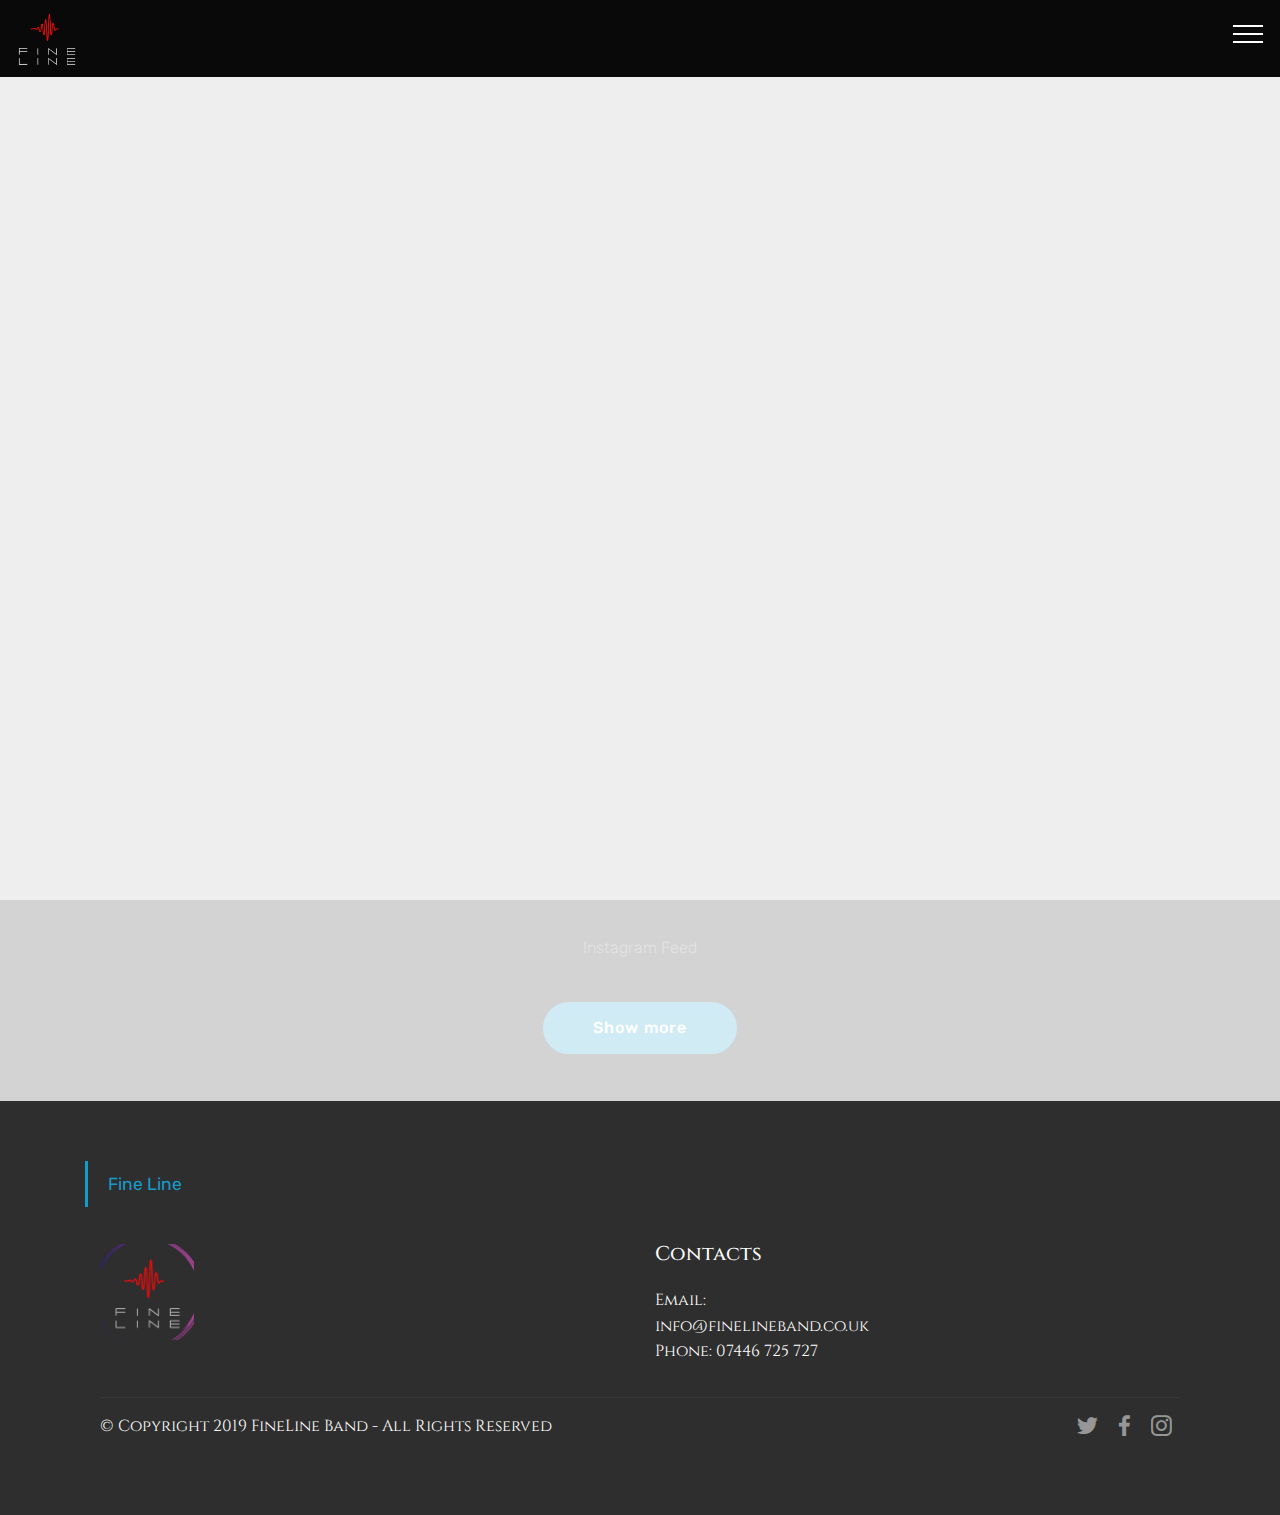
==== commit 2b42b962: "Update index.html" ====
--- a/index.html
+++ b/index.html
@@ -27,6 +27,8 @@
   
 </head>
 <body>
+  <div id="fb-root"></div>
+    <script async defer crossorigin="anonymous" src="https://connect.facebook.net/en_GB/sdk.js#xfbml=1&version=v4.0"></script>
   <section class="menu cid-qTkzRZLJNu" once="menu" id="menu1-0">
 
     
@@ -52,14 +54,14 @@
         </div>
         <div class="collapse navbar-collapse" id="navbarSupportedContent">
             <ul class="navbar-nav nav-dropdown nav-right" data-app-modern-menu="true"><li class="nav-item">
-                    <a class="nav-link link text-white display-4" href="https://www.facebook.com/pg/FineLineBandUK/events/?ref=page_internal" target="_blank"><span class="mbri-italic mbr-iconfont mbr-iconfont-btn"></span>About Us</a>
+                    <a class="nav-link link text-white display-4" href="page1.html" target="_blank"><span class="mbri-italic mbr-iconfont mbr-iconfont-btn"></span>About Us</a>
                 </li><li class="nav-item"><a class="nav-link link text-white display-4" href="https://www.facebook.com/pg/FineLineBandUK/events/?ref=page_internal" target="_blank"><span class="mobi-mbri mobi-mbri-alert mbr-iconfont mbr-iconfont-btn"></span>Events</a></li></ul>
             
         </div>
     </nav>
 </section>
 
-<section class="engine"><a href="https://mobirise.info/n">simple web templates</a></section><section class="cid-qTkA127IK8 mbr-fullscreen" data-bg-video="https://www.youtube.com/embed/5vQicSEnjKI?rel=0&amp;showinfo=0&amp;autoplay=0&amp;mute=1&amp;loop=0" id="header2-1">
+<section class="engine"><a href="https://mobirise.info/a">online site builder</a></section><section class="cid-qTkA127IK8 mbr-fullscreen" data-bg-video="https://www.youtube.com/embed/5vQicSEnjKI?mute=1&amp;rel=0&amp;showinfo=0&amp;autoplay=1&amp;loop=0" id="header2-1">
 
     
 
@@ -100,6 +102,7 @@
     
 
     <div class="container">
+      <div class="fb-page" data-href="https://www.facebook.com/FineLineBandUK/" data-tabs="events" data-width="" data-height="" data-small-header="false" data-adapt-container-width="true" data-hide-cover="false" data-show-facepile="true"><blockquote cite="https://www.facebook.com/FineLineBandUK/" class="fb-xfbml-parse-ignore"><a href="https://www.facebook.com/FineLineBandUK/">Fine Line</a></blockquote></div>
         <div class="media-container-row content text-white">
             <div class="col-12 col-md-3">
                 <div class="media-wrap">
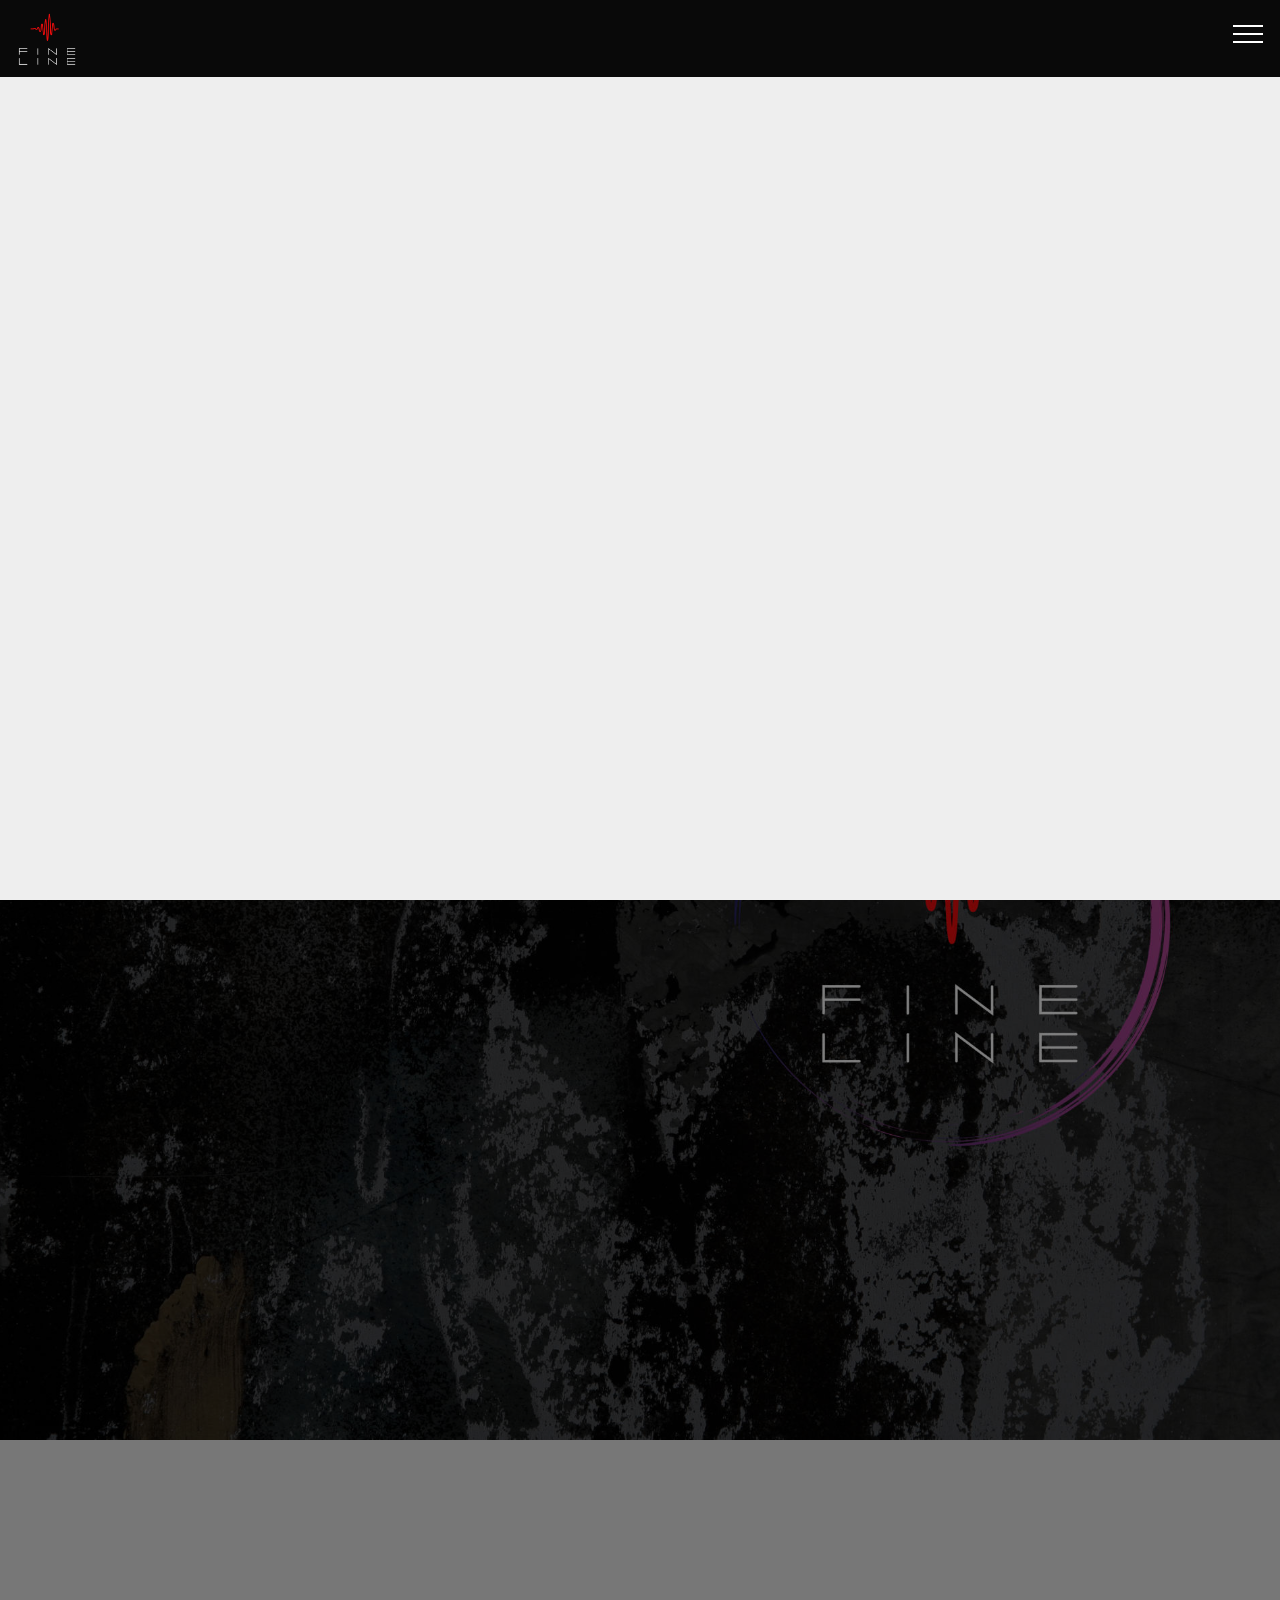
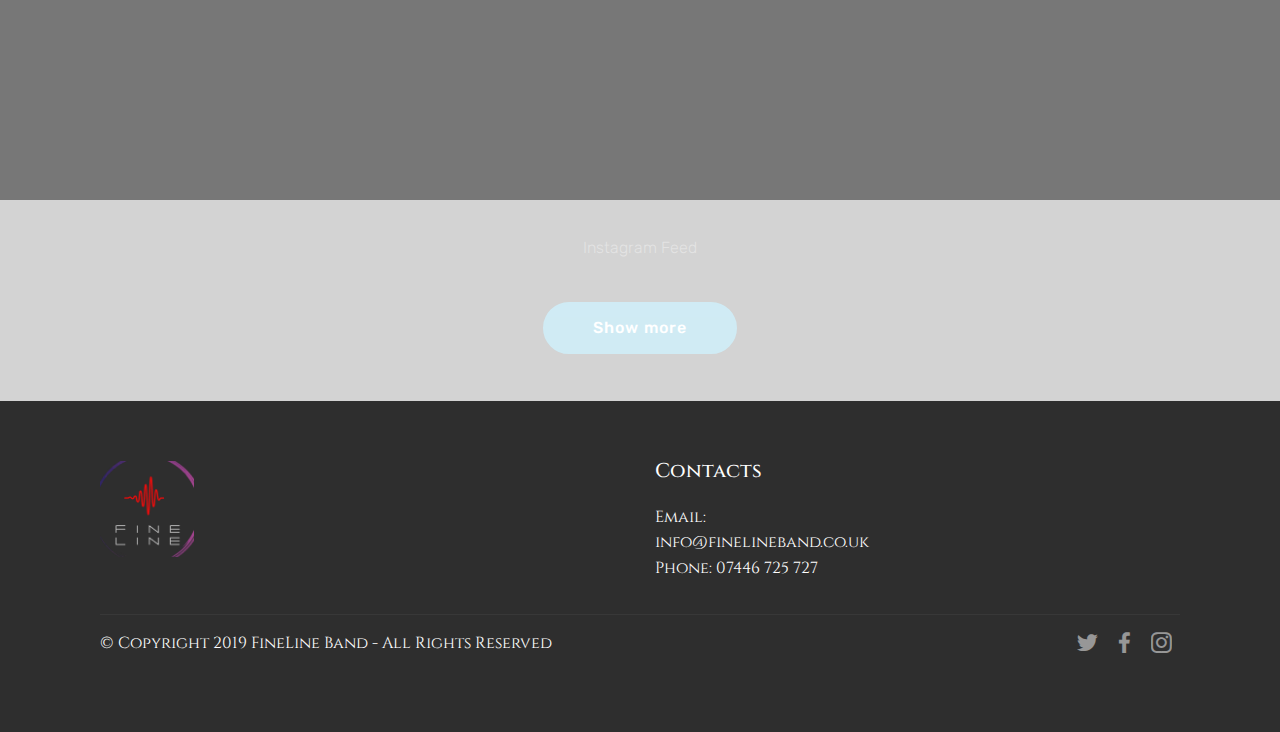
==== commit 6bf1cc81: "create github pages" ====
--- a/index.html
+++ b/index.html
@@ -27,8 +27,6 @@
   
 </head>
 <body>
-  <div id="fb-root"></div>
-    <script async defer crossorigin="anonymous" src="https://connect.facebook.net/en_GB/sdk.js#xfbml=1&version=v4.0"></script>
   <section class="menu cid-qTkzRZLJNu" once="menu" id="menu1-0">
 
     
@@ -61,7 +59,7 @@
     </nav>
 </section>
 
-<section class="engine"><a href="https://mobirise.info/a">online site builder</a></section><section class="cid-qTkA127IK8 mbr-fullscreen" data-bg-video="https://www.youtube.com/embed/5vQicSEnjKI?mute=1&amp;rel=0&amp;showinfo=0&amp;autoplay=1&amp;loop=0" id="header2-1">
+<section class="engine"><a href="https://mobirise.info/i">free website creation software</a></section><section class="cid-qTkA127IK8 mbr-fullscreen" data-bg-video="https://www.youtube.com/embed/5vQicSEnjKI?mute=1&amp;rel=0&amp;showinfo=0&amp;autoplay=1&amp;loop=0" id="header2-1">
 
     
 
@@ -77,6 +75,26 @@
             </div>
         </div>
     </div>
+    
+</section>
+
+<section class="header6 cid-rFKkqX3IhW mbr-fullscreen mbr-parallax-background" id="header6-n">
+
+    
+
+    <div class="mbr-overlay" style="opacity: 0.5; background-color: rgb(0, 0, 0);">
+    </div>
+
+    <div class="container">
+        <div class="row justify-content-md-center">
+            <div class="mbr-white col-md-10">
+                
+                
+                
+            </div>
+        </div>
+    </div>
+
     
 </section>
 
@@ -102,7 +120,6 @@
     
 
     <div class="container">
-      <div class="fb-page" data-href="https://www.facebook.com/FineLineBandUK/" data-tabs="events" data-width="" data-height="" data-small-header="false" data-adapt-container-width="true" data-hide-cover="false" data-show-facepile="true"><blockquote cite="https://www.facebook.com/FineLineBandUK/" class="fb-xfbml-parse-ignore"><a href="https://www.facebook.com/FineLineBandUK/">Fine Line</a></blockquote></div>
         <div class="media-container-row content text-white">
             <div class="col-12 col-md-3">
                 <div class="media-wrap">
@@ -176,6 +193,7 @@
   <script src="assets/tether/tether.min.js"></script>
   <script src="assets/ytplayer/jquery.mb.ytplayer.min.js"></script>
   <script src="assets/vimeoplayer/jquery.mb.vimeo_player.js"></script>
+  <script src="assets/parallax/jarallax.min.js"></script>
   <script src="assets/touchswipe/jquery.touch-swipe.min.js"></script>
   <script src="assets/index.js"></script>
   <script src="assets/slick.min.js"></script>
@@ -183,4 +201,4 @@
   
   
 </body>
-</html>
+</html>--- a/assets/mobirise/css/mbr-additional.css
+++ b/assets/mobirise/css/mbr-additional.css
@@ -1099,6 +1099,9 @@
 .cid-qTkzRZLJNu .dropdown-item:hover {
   color: #c1c1c1 !important;
 }
+.cid-rFKkqX3IhW {
+  background-image: url("../../../assets/images/photos-2015-09-18-fst-1525nqyykee-v4-2000x1333.jpg");
+}
 #instagram-feed-block-b .inst__title {
   color: #767676;
 }
--- a/assets/mobirise/css/mbr-additional.css
+++ b/assets/mobirise/css/mbr-additional.css
@@ -1099,6 +1099,9 @@
 .cid-qTkzRZLJNu .dropdown-item:hover {
   color: #c1c1c1 !important;
 }
+.cid-rFKkqX3IhW {
+  background-image: url("../../../assets/images/photos-2015-09-18-fst-1525nqyykee-v4-2000x1333.jpg");
+}
 #instagram-feed-block-b .inst__title {
   color: #767676;
 }
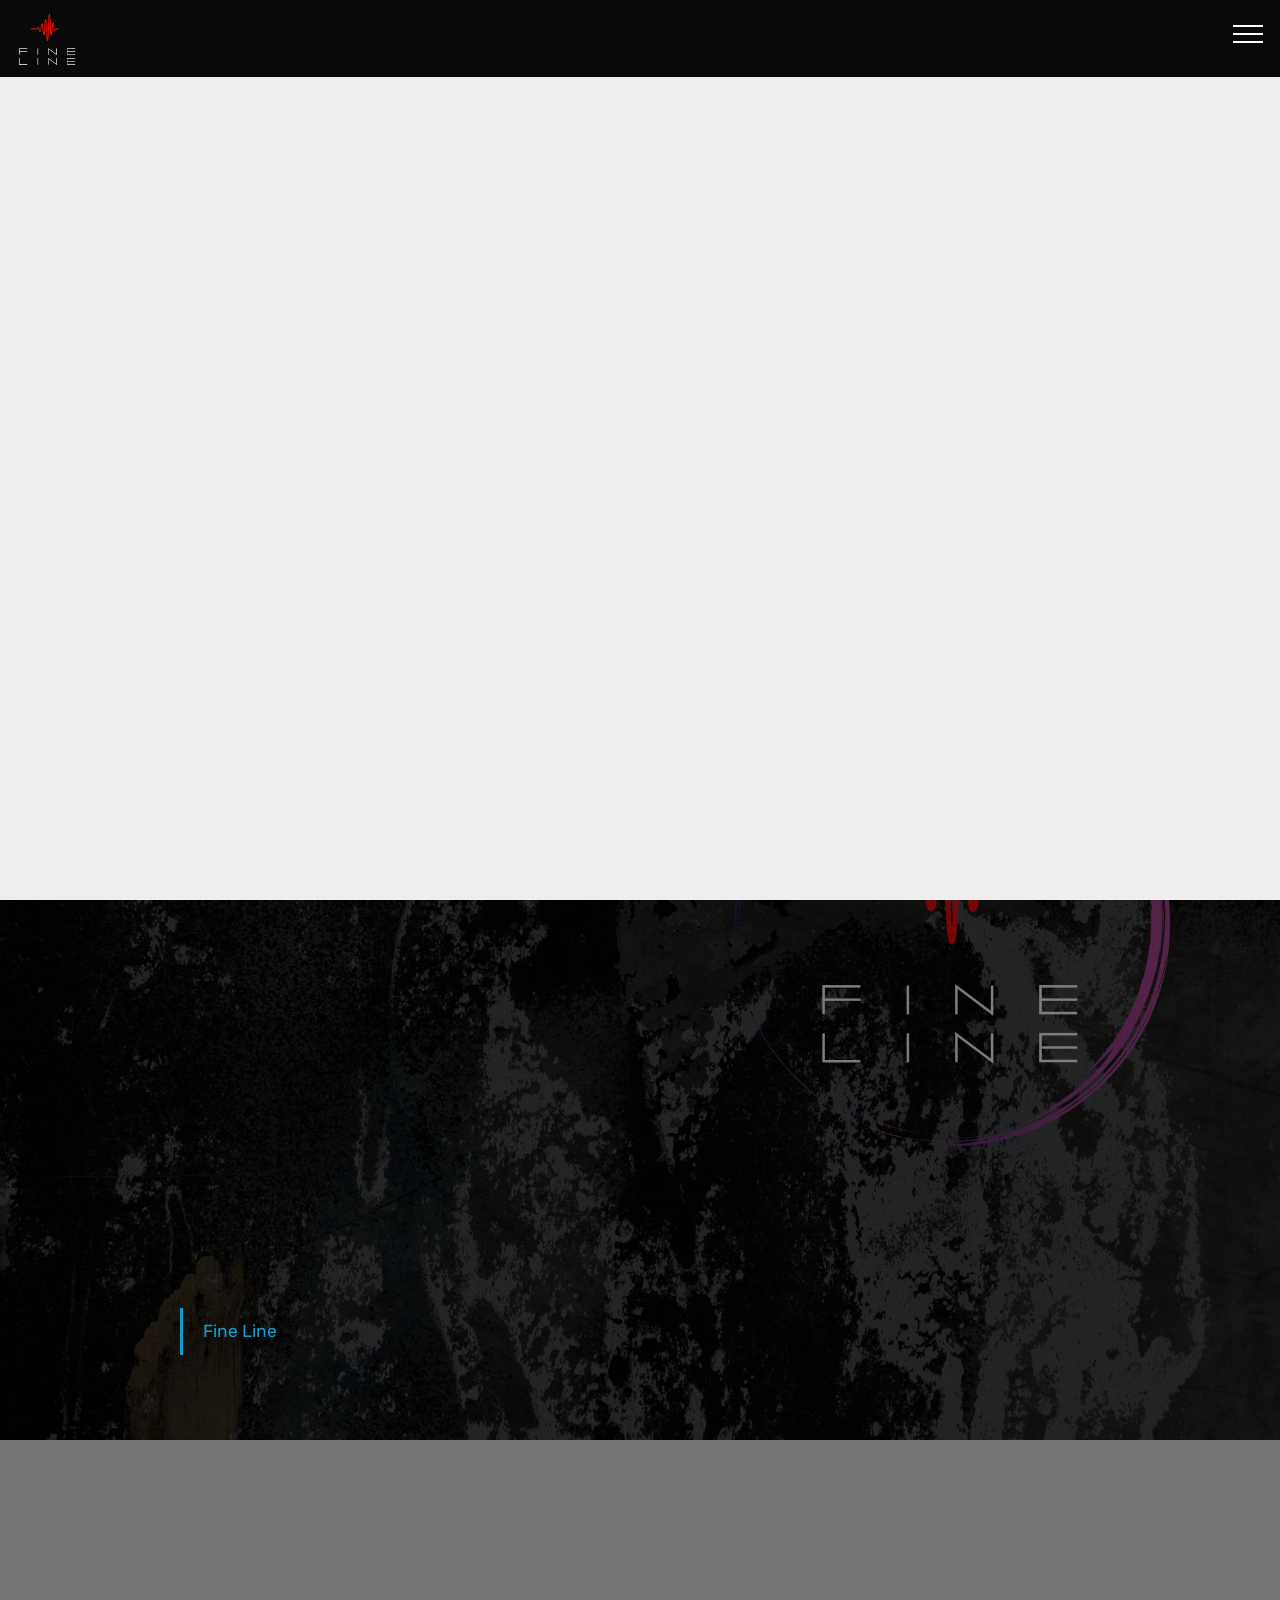
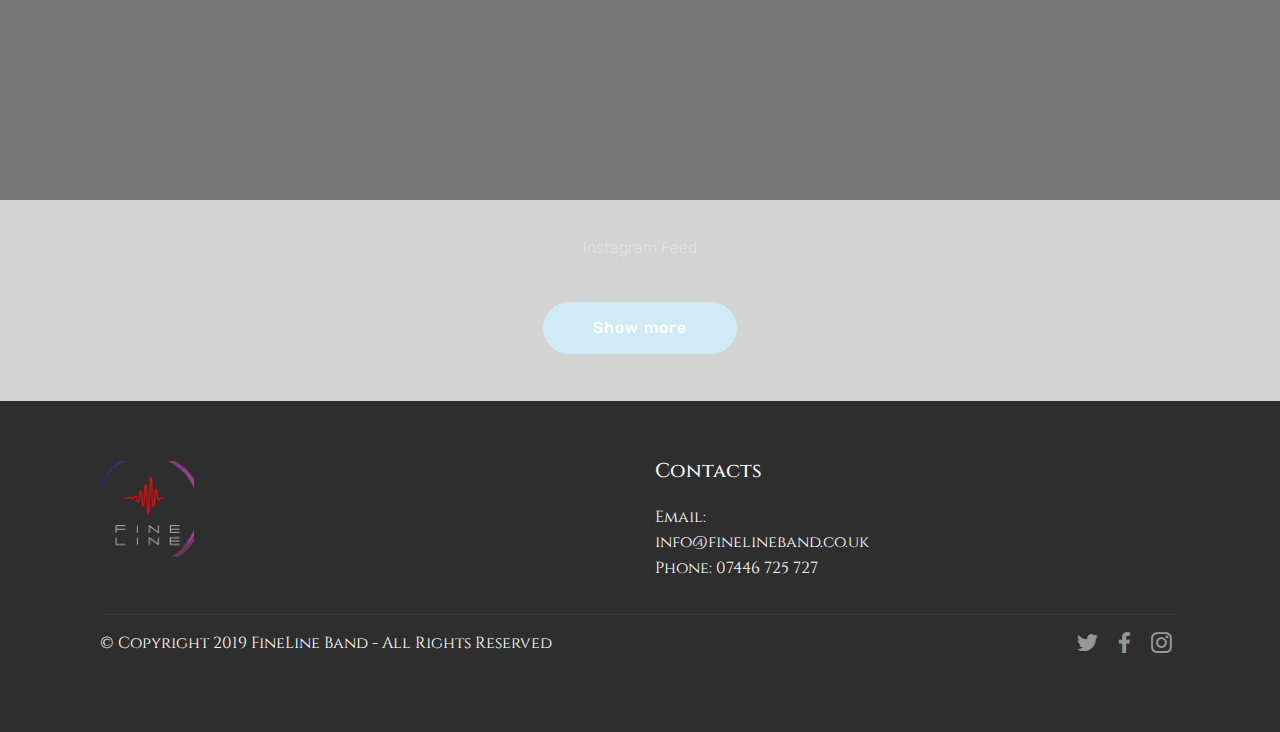
==== commit 8722fa55: "Update index.html" ====
--- a/index.html
+++ b/index.html
@@ -27,6 +27,8 @@
   
 </head>
 <body>
+  <div id="fb-root"></div>
+<script async defer crossorigin="anonymous" src="https://connect.facebook.net/en_GB/sdk.js#xfbml=1&version=v4.0"></script>
   <section class="menu cid-qTkzRZLJNu" once="menu" id="menu1-0">
 
     
@@ -88,7 +90,7 @@
     <div class="container">
         <div class="row justify-content-md-center">
             <div class="mbr-white col-md-10">
-                
+                <div class="fb-page" data-href="https://www.facebook.com/FineLineBandUK/" data-tabs="events" data-width="500" data-height="800" data-small-header="true" data-adapt-container-width="false" data-hide-cover="false" data-show-facepile="true"><blockquote cite="https://www.facebook.com/FineLineBandUK/" class="fb-xfbml-parse-ignore"><a href="https://www.facebook.com/FineLineBandUK/">Fine Line</a></blockquote></div>
                 
                 
             </div>
@@ -201,4 +203,4 @@
   
   
 </body>
-</html>+</html>
